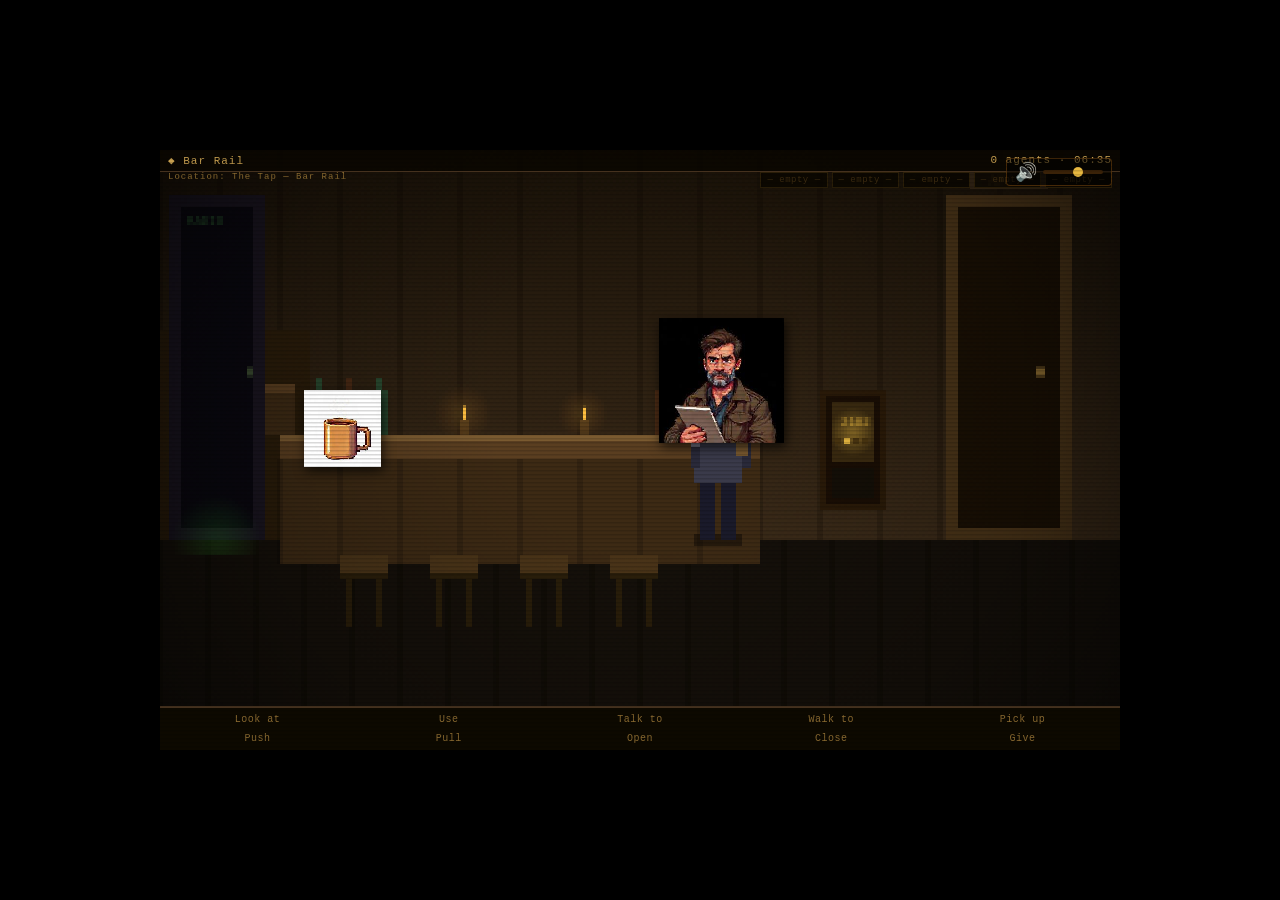
==== index.html @ cc5a4cd9 "docs: 8 documentation files (2,269 lines) with real code examples + prototype fixes" ====
<!DOCTYPE html>
<html lang="en">
<head>
<meta charset="UTF-8">
<meta name="viewport" content="width=device-width, initial-scale=1.0">
<title>Plato's Shell — Multi-Room Prototype with Radio</title>
<style>
  * { margin: 0; padding: 0; box-sizing: border-box; }
  
  body {
    background: #000;
    display: flex;
    justify-content: center;
    align-items: center;
    min-height: 100vh;
    overflow: hidden;
    font-family: 'Courier New', Courier, monospace;
  }

  #game-container {
    position: relative;
    width: 100vw;
    max-width: 960px;
    aspect-ratio: 320/200;
    background: #0a0700;
    overflow: hidden;
    image-rendering: pixelated;
  }

  #scene-bg {
    position: absolute;
    top: 0;
    left: 0;
    width: 100%;
    height: 100%;
    object-fit: cover;
    image-rendering: pixelated;
    image-rendering: crisp-edges;
    z-index: 1;
    display: none; /* shown via JS when image loads */
  }

  #scene-canvas {
    position: absolute;
    top: 0;
    left: 0;
    width: 100%;
    height: 100%;
    image-rendering: pixelated;
    image-rendering: crisp-edges;
    z-index: 2;
  }

  /* CRT scanlines */
  #crt-overlay {
    position: absolute;
    top: 0; left: 0; width: 100%; height: 100%;
    pointer-events: none;
    z-index: 100;
    background: repeating-linear-gradient(
      0deg,
      rgba(0,0,0,0) 0px,
      rgba(0,0,0,0) 2px,
      rgba(0,0,0,0.15) 3px,
      rgba(0,0,0,0.15) 4px
    );
  }

  /* Status bar */
  #status-bar {
    position: absolute;
    top: 0; left: 0;
    width: 100%;
    padding: 4px 8px;
    background: rgba(10,7,0,0.85);
    border-bottom: 1px solid #4a3520;
    color: #c8a050;
    font-size: 11px;
    font-family: 'Courier New', monospace;
    display: flex;
    justify-content: space-between;
    z-index: 50;
    pointer-events: none;
    letter-spacing: 1px;
  }

  #status-bar .left { text-align: left; }
  #status-bar .right { text-align: right; }

  /* Location indicator */
  #location-indicator {
    position: absolute;
    top: 22px;
    left: 8px;
    color: #8a6a30;
    font-size: 9px;
    z-index: 50;
    pointer-events: none;
    letter-spacing: 1px;
  }

  /* Inventory bar */
  #inventory-bar {
    position: absolute;
    top: 22px;
    right: 8px;
    z-index: 50;
    pointer-events: none;
    display: flex;
    gap: 4px;
  }

  .inv-item {
    background: rgba(10,7,0,0.85);
    border: 1px solid #4a3520;
    color: #c8a050;
    padding: 2px 6px;
    font-size: 9px;
    font-family: 'Courier New', monospace;
    letter-spacing: 0.5px;
    display: flex;
    align-items: center;
    gap: 3px;
  }

  .inv-item.empty {
    color: #3a2a10;
    border-color: #2a1e08;
  }

  .inv-item img.inv-icon {
    width: 16px;
    height: 16px;
    image-rendering: pixelated;
    image-rendering: crisp-edges;
    filter: drop-shadow(0 0 2px rgba(232,184,64,0.4));
  }

  /* NPC sprite overlays */
  .npc-sprite {
    position: absolute;
    z-index: 15;
    pointer-events: none;
    image-rendering: pixelated;
    image-rendering: crisp-edges;
    filter: drop-shadow(2px 4px 6px rgba(0,0,0,0.7));
    transition: opacity 0.5s ease;
    display: none;
  }

  .npc-sprite.visible {
    display: block;
    animation: npcBob 2.5s ease-in-out infinite;
  }

  @keyframes npcBob {
    0%, 100% { transform: translateY(0px); }
    50% { transform: translateY(-4px); }
  }

  /* Verb line */
  #verb-line {
    position: absolute;
    bottom: 88px;
    left: 0;
    width: 100%;
    padding: 3px 8px;
    color: #e8b840;
    font-size: 12px;
    text-align: center;
    z-index: 50;
    pointer-events: none;
    text-shadow: 1px 1px 0 #000;
    min-height: 18px;
    letter-spacing: 1px;
  }

  /* Verb bar */
  #verb-bar {
    position: absolute;
    bottom: 0;
    left: 0;
    width: 100%;
    background: #0d0900;
    border-top: 2px solid #4a3520;
    display: grid;
    grid-template-columns: repeat(5, 1fr);
    gap: 0;
    z-index: 50;
    padding: 2px;
  }

  .verb-btn {
    background: transparent;
    border: none;
    color: #8a6a30;
    padding: 4px 2px;
    font-size: 10px;
    font-family: 'Courier New', monospace;
    cursor: pointer;
    text-align: center;
    transition: color 0.1s, background 0.1s;
    letter-spacing: 0.5px;
  }

  .verb-btn:hover {
    color: #c8a050;
    background: rgba(74,53,32,0.3);
  }

  .verb-btn.selected {
    color: #ffe080;
    background: rgba(200,160,80,0.2);
    text-shadow: 0 0 4px #e8b840;
  }

  /* Hotspots */
  .hotspot {
    position: absolute;
    cursor: crosshair;
    z-index: 20;
  }

  .hotspot:hover {
    outline: 1px dashed rgba(232,184,64,0.4);
  }

  /* Speech bubble */
  .speech-bubble {
    position: absolute;
    background: rgba(10,7,0,0.92);
    border: 1px solid #8a6a30;
    color: #e8b840;
    padding: 8px 12px;
    font-size: 11px;
    max-width: 180px;
    z-index: 60;
    pointer-events: none;
    opacity: 0;
    transition: opacity 0.5s ease;
    font-family: 'Courier New', monospace;
    letter-spacing: 0.5px;
    box-shadow: 2px 2px 8px rgba(0,0,0,0.6);
  }

  .speech-bubble.visible { opacity: 1; }
  .speech-bubble::before {
    content: '';
    position: absolute;
    bottom: -6px;
    left: 20px;
    width: 0; height: 0;
    border-left: 5px solid transparent;
    border-right: 5px solid transparent;
    border-top: 6px solid #8a6a30;
  }

  /* Player speech (responses) */
  #response-box {
    position: absolute;
    bottom: 110px;
    left: 50%;
    transform: translateX(-50%);
    background: rgba(10,7,0,0.92);
    border: 1px solid #8a6a30;
    color: #e8b840;
    padding: 8px 16px;
    font-size: 12px;
    max-width: 280px;
    text-align: center;
    z-index: 70;
    pointer-events: none;
    opacity: 0;
    transition: opacity 0.3s ease;
    font-family: 'Courier New', monospace;
    letter-spacing: 0.5px;
    box-shadow: 2px 2px 8px rgba(0,0,0,0.6);
  }

  #response-box.visible { opacity: 1; }

  /* Dialogue panel */
  #dialogue-panel {
    position: absolute;
    top: 50%;
    left: 50%;
    transform: translate(-50%, -50%);
    background: #0d0900;
    border: 2px solid #4a3520;
    width: 280px;
    z-index: 80;
    display: none;
    box-shadow: 4px 4px 16px rgba(0,0,0,0.8);
  }

  #dialogue-panel.visible { display: block; }

  #dialogue-header {
    padding: 6px 10px;
    background: #1a1208;
    color: #e8b840;
    font-size: 11px;
    border-bottom: 1px solid #4a3520;
    letter-spacing: 1px;
  }

  .dialogue-option {
    padding: 6px 12px;
    color: #c8a050;
    font-size: 11px;
    cursor: pointer;
    border-bottom: 1px solid rgba(74,53,32,0.4);
    transition: background 0.1s;
  }

  .dialogue-option:hover {
    background: rgba(200,160,80,0.15);
    color: #ffe080;
  }

  .dialogue-option:last-child { border-bottom: none; }

  #dialogue-response {
    padding: 8px 12px;
    color: #e8b840;
    font-size: 11px;
    min-height: 40px;
    display: none;
    border-top: 1px solid #4a3520;
    font-style: italic;
  }

  #dialogue-response.visible { display: block; }

  #dialogue-close {
    padding: 4px 10px;
    text-align: right;
    font-size: 10px;
    color: #8a6a30;
    cursor: pointer;
  }

  #dialogue-close:hover { color: #c8a050; }

  /* Ambient bubbles */
  .ambient-bubble {
    position: absolute;
    background: rgba(20,14,5,0.88);
    border: 1px solid #5a4020;
    color: #b89850;
    padding: 5px 8px;
    font-size: 10px;
    max-width: 140px;
    z-index: 55;
    pointer-events: none;
    opacity: 0;
    transition: opacity 1s ease;
    font-family: 'Courier New', monospace;
    letter-spacing: 0.5px;
  }

  .ambient-bubble.visible { opacity: 0.85; }

  /* Fade overlay */
  #fade-overlay {
    position: absolute;
    top: 0; left: 0; width: 100%; height: 100%;
    background: #000;
    z-index: 200;
    pointer-events: none;
    opacity: 1;
    transition: opacity 2s ease;
  }

  #fade-overlay.fade-out { opacity: 0; }

  /* Loading text */
  #loading-text {
    position: absolute;
    top: 50%; left: 50%;
    transform: translate(-50%, -50%);
    color: #4a3520;
    font-size: 12px;
    z-index: 201;
    letter-spacing: 2px;
    opacity: 0;
    transition: opacity 1s ease;
  }

  #loading-text.visible { opacity: 1; }

  /* Room transition (fade-to-black) */
  #room-transition {
    position: absolute;
    top: 0; left: 0; width: 100%; height: 100%;
    background: #000 url('assets/rooms/transition.jpg') center/cover;
    z-index: 150;
    pointer-events: none;
    opacity: 0;
    display: flex;
    align-items: center;
    justify-content: center;
    color: #c8a050;
    font-size: 14px;
    transition: opacity 0.5s ease;
    letter-spacing: 2px;
    text-align: center;
    image-rendering: pixelated;
  }

  #room-transition.visible { opacity: 1; }

  /* Audio control */
  #audio-control {
    position: absolute;
    top: 8px;
    right: 8px;
    z-index: 50;
    display: flex;
    align-items: center;
    gap: 6px;
    background: rgba(0,0,0,0.5);
    padding: 4px 8px;
    border-radius: 4px;
    border: 1px solid rgba(136,80,16,0.5);
  }
  #audio-toggle {
    background: none;
    border: none;
    cursor: pointer;
    font-size: 18px;
    padding: 0;
    line-height: 1;
    filter: grayscale(0.3) sepia(0.3);
  }
  #audio-toggle:hover { filter: none; }
  #audio-volume {
    width: 60px;
    height: 4px;
    -webkit-appearance: none;
    appearance: none;
    background: #3a2208;
    outline: none;
    border-radius: 2px;
  }
  #audio-volume::-webkit-slider-thumb {
    -webkit-appearance: none;
    width: 10px;
    height: 10px;
    background: #e8b840;
    border-radius: 50%;
    cursor: pointer;
  }
  #audio-volume::-moz-range-thumb {
    width: 10px;
    height: 10px;
    background: #e8b840;
    border-radius: 50%;
    cursor: pointer;
    border: none;
  }

  /* Radar sweep animation */
  @keyframes radarSweep {
    from { transform: rotate(0deg); }
    to { transform: rotate(360deg); }
  }

  /* Porthole ocean animation */
  @keyframes oceanWave {
    0% { background-position: 0% 50%; }
    50% { background-position: 100% 50%; }
    100% { background-position: 0% 50%; }
  }

  @keyframes oceanBob {
    0%, 100% { transform: translateY(0px); }
    50% { transform: translateY(-2px); }
  }

  /* Nav chart grid pulse */
  @keyframes chartPulse {
    0%, 100% { opacity: 0.3; }
    50% { opacity: 0.6; }
  }

  /* Engine glow pulse */
  @keyframes engineGlow {
    0%, 100% { opacity: 0.6; }
    50% { opacity: 1; }
  }

  /* Generator vibration */
  @keyframes generatorVibe {
    0%, 100% { transform: translate(0, 0); }
    25% { transform: translate(0.5px, -0.3px); }
    50% { transform: translate(-0.3px, 0.5px); }
    75% { transform: translate(0.4px, 0.2px); }
  }

  /* Sonar ping */
  @keyframes sonarPing {
    0% { transform: scale(0); opacity: 1; }
    100% { transform: scale(3); opacity: 0; }
  }
</style>
</head>
<body>

<div id="game-container">
  <img id="scene-bg" src="" alt="" />
  <canvas id="scene-canvas" width="320" height="200"></canvas>
  
  <div id="status-bar">
    <span class="left" id="status-location">◆ Plato's Shell</span>
    <span class="right" id="status-info">— agents — :—</span>
  </div>

  <div id="location-indicator">Location: The Tap — Bar Rail</div>

  <!-- Inventory bar -->
  <div id="inventory-bar">
    <span class="inv-item empty" id="inv-0">— empty —</span>
    <span class="inv-item empty" id="inv-1">— empty —</span>
    <span class="inv-item empty" id="inv-2">— empty —</span>
    <span class="inv-item empty" id="inv-3">— empty —</span>
    <span class="inv-item empty" id="inv-4">— empty —</span>
  </div>

  <!-- Hotspots layer (dynamically populated) -->
  <div id="hotspots-layer"></div>

  <!-- NPC sprites layer -->
  <img id="npc-riker" class="npc-sprite" src="assets/npcs/riker.png" alt="Riker" style="left: 52%; top: 28%; width: 13%;">
  <img id="npc-captain" class="npc-sprite" src="assets/npcs/captain.png" alt="Captain" style="left: 20%; top: 25%; width: 13%;">
  <img id="npc-deckhand" class="npc-sprite" src="assets/npcs/deckhand.png" alt="Deckhand" style="left: 42%; top: 30%; width: 13%;">
  <img id="npc-cook" class="npc-sprite" src="assets/npcs/cook.png" alt="Cook" style="left: 26%; top: 28%; width: 13%;">
  <img id="npc-wesley" class="npc-sprite" src="assets/npcs/wesley.png" alt="Wesley" style="left: 60%; top: 35%; width: 10%;">
  <img id="npc-hermes" class="npc-sprite" src="assets/npcs/hermes.png" alt="Hermes" style="left: 70%; top: 30%; width: 11%;">
  <img id="npc-coffee" class="npc-sprite" src="assets/npcs/coffee.png" alt="Coffee" style="left: 15%; top: 40%; width: 8%;">
  <img id="npc-life-ring" class="npc-sprite" src="assets/npcs/life_ring.png" alt="Life Ring" style="left: 72%; top: 30%; width: 9%;">
  <img id="npc-compass" class="npc-sprite" src="assets/npcs/compass.png" alt="Compass" style="left: 67%; top: 30%; width: 9%;">

  <!-- Response box -->
  <div id="response-box"></div>

  <!-- Dialogue panel -->
  <div id="dialogue-panel">
    <div id="dialogue-header">—</div>
    <div id="dialogue-options-layer"></div>
    <div id="dialogue-response"></div>
    <div id="dialogue-close">[ close ]</div>
  </div>

  <!-- Verb line -->
  <div id="verb-line"></div>

  <!-- Verb bar -->
  <div id="verb-bar">
    <button class="verb-btn" data-verb="look at">Look at</button>
    <button class="verb-btn" data-verb="use">Use</button>
    <button class="verb-btn" data-verb="talk to">Talk to</button>
    <button class="verb-btn" data-verb="walk to">Walk to</button>
    <button class="verb-btn" data-verb="pick up">Pick up</button>
    <button class="verb-btn" data-verb="push">Push</button>
    <button class="verb-btn" data-verb="pull">Pull</button>
    <button class="verb-btn" data-verb="open">Open</button>
    <button class="verb-btn" data-verb="close">Close</button>
    <button class="verb-btn" data-verb="give">Give</button>
  </div>

  <!-- Room transition -->
  <div id="room-transition"></div>

  <!-- Audio control -->
  <div id="audio-control">
    <button id="audio-toggle" title="Toggle audio">🔊</button>
    <input type="range" id="audio-volume" min="0" max="100" value="60" title="Volume">
  </div>

  <!-- Audio elements -->
  <audio id="audio-ambient" loop preload="auto"></audio>
  <audio id="audio-narration" preload="auto"></audio>

  <!-- CRT overlay -->
  <div id="crt-overlay"></div>

  <!-- Fade -->
  <div id="fade-overlay"></div>
  <div id="loading-text">◆ entering Plato's Shell ◆</div>

  <!-- Chess mini-game overlay -->
  <div id="chess-overlay" style="
    position:fixed;top:0;left:0;width:100%;height:100%;
    background:rgba(0,0,0,0.95);display:none;
    z-index:1000;justify-content:center;align-items:center;
  ">
    <iframe src="chess.html" style="
      width:100%;max-width:900px;height:100%;border:none;
    " id="chess-iframe"></iframe>
  </div>
</div>

<script>
// ════════════════════════════════════════════════════════════
// PLATO'S SHELL — Multi-Room ScummVM Prototype
// Rooms: Bar Rail → Aft Deck → Wheelhouse → Galley → Radio Room
// Jukebox in bar-rail connects to Radio Room audio system
// ════════════════════════════════════════════════════════════

const TAP_API = 'https://the-tap.casey-digennaro.workers.dev/api';
const canvas = document.getElementById('scene-canvas');
const ctx = canvas.getContext('2d');
ctx.imageSmoothingEnabled = false;

// ── Global State ──
let selectedVerb = null;
let tapMessages = [];
let agentCount = 0;
let candlePhase = 0;
let glintPhase = 0;
let radarPhase = 0;
let oceanPhase = 0;
let chartPhase = 0;
let currentRoom = 'bar-rail';
let inventory = []; // Array of {id, name, roomId}
let weatherData = null;

// ── Room Definitions ──
const ROOMS = {
  'bar-rail': {
    name: 'The Tap — Bar Rail',
    shortName: 'Bar Rail',
    palette: 'warm',
    hotspots: [
      {id: 'hs-bar-counter', name: 'the bar counter', x: '15%', y: '45%', w: '35%', h: '20%'},
      {id: 'hs-bar-stool', name: 'the bar stool', x: '20%', y: '62%', w: '8%', h: '15%'},
      {id: 'hs-door-aft', name: 'the aft door', x: '82%', y: '20%', w: '12%', h: '50%'},
      {id: 'hs-door-radio', name: 'the radio room door', x: '5%', y: '15%', w: '10%', h: '55%'},
      {id: 'hs-jukebox', name: 'the jukebox', x: '68%', y: '45%', w: '10%', h: '30%'},
      {id: 'hs-chess-board', name: 'the chess board', x: '88%', y: '55%', w: '10%', h: '25%'},
      {id: 'hs-riker', name: 'Riker', x: '55%', y: '38%', w: '12%', h: '35%'}
    ],
    exits: {
      'hs-door-aft': {target: 'aft-deck', label: '◆ AFT DECK ◆'},
      'hs-door-radio': {target: 'the-radio', label: '◆ RADIO ROOM ◆'}
    }
  },
  'the-radio': {
    name: 'The Radio Room',
    shortName: 'Radio Room',
    palette: 'cyan',
    hotspots: [
      {id: 'hs-radio-receiver', name: 'the radio receiver', x: '20%', y: '30%', w: '35%', h: '28%'},
      {id: 'hs-tape-deck', name: 'the tape deck', x: '55%', y: '35%', w: '25%', h: '23%'},
      {id: 'hs-chalkboard', name: 'the chalkboard', x: '5%', y: '20%', w: '13%', h: '13%'},
      {id: 'hs-antenna', name: 'the antenna wire', x: '35%', y: '10%', w: '4%', h: '20%'},
      {id: 'hs-vu-meter', name: 'the VU meter', x: '84%', y: '38%', w: '8%', h: '6%'},
      {id: 'hs-door-bar', name: 'the door to the bar', x: '88%', y: '15%', w: '10%', h: '55%'}
    ],
    exits: {
      'hs-door-bar': {target: 'bar-rail', label: '◆ THE TAP ◆'}
    }
  },
  'aft-deck': {
    name: 'The Aft Deck',
    shortName: 'Aft Deck',
    palette: 'darkblue',
    hotspots: [
      {id: 'hs-deck-rail', name: 'the deck rail', x: '5%', y: '30%', w: '90%', h: '8%'},
      {id: 'hs-life-ring', name: 'the life ring', x: '70%', y: '25%', w: '10%', h: '15%'},
      {id: 'hs-weather-station', name: 'the weather station', x: '12%', y: '20%', w: '10%', h: '25%'},
      {id: 'hs-door-bar', name: 'the door to the bar', x: '2%', y: '15%', w: '10%', h: '55%'},
      {id: 'hs-door-wheelhouse', name: 'the wheelhouse door', x: '40%', y: '5%', w: '20%', h: '15%'},
      {id: 'hs-deckhand', name: 'the deckhand', x: '45%', y: '40%', w: '12%', h: '35%'}
    ],
    exits: {
      'hs-door-bar': {target: 'bar-rail', label: '◆ THE TAP ◆'},
      'hs-door-wheelhouse': {target: 'wheelhouse', label: '◆ WHEELHOUSE ◆'}
    }
  },
  'wheelhouse': {
    name: 'The Wheelhouse',
    shortName: 'Wheelhouse',
    palette: 'cyan',
    hotspots: [
      {id: 'hs-helm-wheel', name: 'the helm wheel', x: '20%', y: '30%', w: '15%', h: '25%'},
      {id: 'hs-radar-display', name: 'the radar display', x: '45%', y: '20%', w: '15%', h: '20%'},
      {id: 'hs-compass-rose', name: 'the compass rose', x: '65%', y: '25%', w: '10%', h: '15%'},
      {id: 'hs-radio-console', name: 'the radio console', x: '78%', y: '30%', w: '12%', h: '20%'},
      {id: 'hs-nav-charts', name: 'the nav charts', x: '40%', y: '50%', w: '18%', h: '18%'},
      {id: 'hs-door-aft-wh', name: 'the aft door', x: '85%', y: '15%', w: '12%', h: '55%'},
      {id: 'hs-door-galley', name: 'the galley hatch', x: '5%', y: '55%', w: '12%', h: '25%'},
      {id: 'hs-hatch-engine', name: 'the engine room hatch', x: '82%', y: '60%', w: '14%', h: '25%'},
      {id: 'hs-captain', name: 'the Captain', x: '25%', y: '35%', w: '12%', h: '35%'}
    ],
    exits: {
      'hs-door-aft-wh': {target: 'aft-deck', label: '◆ AFT DECK ◆'},
      'hs-door-galley': {target: 'galley', label: '◆ GALLEY ◆'},
      'hs-hatch-engine': {target: 'engine-room', label: '◆ ENGINE ROOM ◆'}
    }
  },
  'galley': {
    name: 'The Galley',
    shortName: 'Galley',
    palette: 'amber',
    hotspots: [
      {id: 'hs-coffee-maker', name: 'the coffee maker', x: '10%', y: '25%', w: '12%', h: '20%'},
      {id: 'hs-propane-stove', name: 'the propane stove', x: '28%', y: '22%', w: '14%', h: '22%'},
      {id: 'hs-galley-table', name: 'the galley table', x: '45%', y: '45%', w: '25%', h: '25%'},
      {id: 'hs-porthole', name: 'the porthole', x: '80%', y: '20%', w: '14%', h: '22%'},
      {id: 'hs-door-wheelhouse', name: 'the wheelhouse ladder', x: '5%', y: '15%', w: '10%', h: '55%'},
      {id: 'hs-door-aft-galley', name: 'the aft door', x: '85%', y: '15%', w: '12%', h: '55%'},
      {id: 'hs-cook', name: 'the cook', x: '30%', y: '42%', w: '12%', h: '33%'}
    ],
    exits: {
      'hs-door-wheelhouse': {target: 'wheelhouse', label: '◆ WHEELHOUSE ◆'},
      'hs-door-aft-galley': {target: 'aft-deck', label: '◆ AFT DECK ◆'}
    }
  },
  'engine-room': {
    name: 'The Engine Room',
    shortName: 'Engine Room',
    palette: 'darkred',
    hotspots: [
      {id: 'hs-port-engine', name: 'the port engine', x: '8%', y: '35%', w: '22%', h: '30%'},
      {id: 'hs-stbd-engine', name: 'the starboard engine', x: '32%', y: '35%', w: '22%', h: '30%'},
      {id: 'hs-generator', name: 'the generator', x: '58%', y: '40%', w: '15%', h: '22%'},
      {id: 'hs-fuel-lines', name: 'the fuel lines', x: '75%', y: '25%', w: '20%', h: '15%'},
      {id: 'hs-tool-rack', name: 'the tool rack', x: '60%', y: '62%', w: '20%', h: '18%'},
      {id: 'hs-oil-filter', name: 'the oil filter', x: '82%', y: '55%', w: '10%', h: '12%'},
      {id: 'hs-battery-bank', name: 'the battery bank', x: '5%', y: '65%', w: '18%', h: '20%'},
      {id: 'hs-ladder-wheelhouse', name: 'the ladder up', x: '88%', y: '10%', w: '10%', h: '50%'},
      {id: 'hs-hatch-cockpit', name: 'the forward hatch', x: '40%', y: '5%', w: '20%', h: '12%'},
      {id: 'hs-engineer-bot', name: 'the engineer bot', x: '45%', y: '50%', w: '12%', h: '30%'}
    ],
    exits: {
      'hs-ladder-wheelhouse': {target: 'wheelhouse', label: '◆ WHEELHOUSE ◆'},
      'hs-hatch-cockpit': {target: 'aft-cockpit', label: '◆ AFT COCKPIT ◆'}
    }
  },
  'aft-cockpit': {
    name: 'The Aft Cockpit',
    shortName: 'Aft Cockpit',
    palette: 'darkgreen',
    hotspots: [
      {id: 'hs-stern-drive', name: 'the stern drive', x: '35%', y: '15%', w: '30%', h: '18%'},
      {id: 'hs-trim-tabs', name: 'the trim tabs', x: '10%', y: '18%', w: '15%', h: '12%'},
      {id: 'hs-fishfinder', name: 'the fishfinder', x: '70%', y: '20%', w: '20%', h: '22%'},
      {id: 'hs-downrigger-posts', name: 'the downrigger posts', x: '8%', y: '40%', w: '12%', h: '30%'},
      {id: 'hs-bait-well', name: 'the bait well', x: '78%', y: '45%', w: '18%', h: '25%'},
      {id: 'hs-transom-sump', name: 'the transom sump', x: '40%', y: '75%', w: '20%', h: '15%'},
      {id: 'hs-door-engine', name: 'the engine room hatch', x: '3%', y: '10%', w: '10%', h: '55%'},
      {id: 'hs-door-bar', name: 'the door to the bar', x: '88%', y: '15%', w: '10%', h: '55%'}
    ],
    exits: {
      'hs-door-engine': {target: 'engine-room', label: '◆ ENGINE ROOM ◆'},
      'hs-door-bar': {target: 'bar-rail', label: '◆ THE TAP ◆'}
    }
  }
};

// ── Color Palettes ──
const PALETTES = {
  warm: {
    bg: '#0a0700', wallDark: '#1a1208', wallMid: '#2a1e10', wallLight: '#3a2a18',
    floor: '#15100a', accent: '#e8b840', accentBright: '#ffe080', accentDim: '#8a6a30',
    counter: '#3d2a14', counterMid: '#5a3e20', counterLight: '#7a5a30'
  },
  darkblue: {
    bg: '#020812', wallDark: '#041020', wallMid: '#082030', wallLight: '#0a3040',
    floor: '#061218', accent: '#20c0a0', accentBright: '#40e0c0', accentDim: '#107060',
    counter: '#0a3040', counterMid: '#0a4050', counterLight: '#0a5060'
  },
  cyan: {
    bg: '#000a14', wallDark: '#001828', wallMid: '#002840', wallLight: '#003858',
    floor: '#000a18', accent: '#44ccff', accentBright: '#88eeff', accentDim: '#226688',
    counter: '#003050', counterMid: '#004060', counterLight: '#005080'
  },
  amber: {
    bg: '#100800', wallDark: '#1a0e04', wallMid: '#2a1808', wallLight: '#3a2208',
    floor: '#180e04', accent: '#ff9020', accentBright: '#ffb040', accentDim: '#885010',
    counter: '#3a2008', counterMid: '#4a2c0a', counterLight: '#5a380c'
  },
  darkred: {
    bg: '#0d0300', wallDark: '#1a0600', wallMid: '#2a0a02', wallLight: '#3a1004',
    floor: '#100400', accent: '#ff6020', accentBright: '#ff8040', accentDim: '#8a3010',
    counter: '#3a1004', counterMid: '#4a1808', counterLight: '#5a200a'
  },
  darkgreen: {
    bg: '#02080c', wallDark: '#041218', wallMid: '#062020', wallLight: '#0a2828',
    floor: '#041214', accent: '#20c080', accentBright: '#40e0a0', accentDim: '#106048',
    counter: '#0a2820', counterMid: '#0a3828', counterLight: '#0a4830'
  }
};

// ── Room Background Images ──
const ROOM_BG = {
  'bar-rail': 'assets/rooms/bar-rail-mmx.png',
  'aft-deck': 'assets/rooms/aft-deck-mmx.png',
  'wheelhouse': 'assets/rooms/wheelhouse-mmx.png',
  'galley': 'assets/rooms/galley-mmx.png',
  'engine-room': 'assets/rooms/engine-room.jpg'
  // 'the-radio': uses canvas-only rendering
  // 'aft-cockpit': no background image generated yet
};

const sceneBg = document.getElementById('scene-bg');
let bgImageFailed = false;

function loadRoomBackground(roomId) {
  const bgPath = ROOM_BG[roomId];
  if (!bgPath) {
    sceneBg.style.display = 'none';
    return;
  }
  sceneBg.style.display = 'none'; // hide until loaded
  sceneBg.onerror = function() {
    bgImageFailed = true;
    sceneBg.style.display = 'none';
    console.log('Background image failed, using canvas fallback for: ' + roomId);
  };
  sceneBg.onload = function() {
    if (!bgImageFailed) {
      sceneBg.style.display = 'block';
    }
  };
  bgImageFailed = false;
  sceneBg.src = bgPath;
}

function pal() { return PALETTES[ROOMS[currentRoom].palette]; }

// ════════════════════════════════════════════════════════════
// SCENE RENDERING — One function per room
// ════════════════════════════════════════════════════════════

function drawScene() {
  candlePhase += 0.04;
  glintPhase += 0.02;
  radarPhase += 0.03;
  oceanPhase += 0.015;
  chartPhase += 0.01;

  ctx.fillStyle = pal().bg;
  ctx.fillRect(0, 0, 320, 200);

  switch(currentRoom) {
    case 'bar-rail': drawBarRail(); break;
    case 'aft-deck': drawAftDeck(); break;
    case 'wheelhouse': drawWheelhouse(); break;
    case 'galley': drawGalley(); break;
    case 'engine-room': drawEngineRoom(); break;
    case 'aft-cockpit': drawAftCockpit(); break;
    case 'the-radio': drawRadioRoom(); break;
  }
}

// ── BAR RAIL (original room) ──
function drawBarRail() {
  const C = pal();
  // Wall
  const grad = ctx.createLinearGradient(0, 0, 0, 130);
  grad.addColorStop(0, C.wallDark); grad.addColorStop(0.5, C.wallMid); grad.addColorStop(1, C.wallLight);
  ctx.fillStyle = grad; ctx.fillRect(0, 0, 320, 130);
  // Paneling
  ctx.strokeStyle = 'rgba(10,7,0,0.4)'; ctx.lineWidth = 1;
  for (let x = 0; x < 320; x += 20) { ctx.beginPath(); ctx.moveTo(x, 0); ctx.lineTo(x, 130); ctx.stroke(); }
  // Floor
  ctx.fillStyle = C.floor; ctx.fillRect(0, 130, 320, 70);
  ctx.strokeStyle = 'rgba(10,7,0,0.6)';
  for (let x = 0; x < 320; x += 16) { ctx.beginPath(); ctx.moveTo(x, 130); ctx.lineTo(x, 200); ctx.stroke(); }
  // Door
  const dx = 262, dy = 15, dw = 42, dh = 115;
  ctx.fillStyle = '#4a3418'; ctx.fillRect(dx, dy, dw, dh);
  ctx.fillStyle = '#1a1004'; ctx.fillRect(dx + 4, dy + 4, dw - 8, dh - 8);
  ctx.fillStyle = C.accentDim; ctx.fillRect(dx + dw - 12, dy + dh/2, 3, 3);
  ctx.fillStyle = C.wallLight; ctx.fillRect(dx + 8, dy - 8, dw - 16, 6);
  ctx.fillStyle = C.accentDim; ctx.font = '5px monospace'; ctx.fillText('AFT', dx + 14, dy - 3);
  // Booth
  ctx.fillStyle = '#2a1c0a'; ctx.beginPath(); ctx.moveTo(0, 60); ctx.lineTo(50, 60); ctx.lineTo(50, 130); ctx.lineTo(0, 130); ctx.fill();
  ctx.fillStyle = C.counter; ctx.fillRect(5, 80, 40, 15); ctx.fillStyle = C.counterMid; ctx.fillRect(5, 78, 40, 3);
  // Counter
  const cy = 95;
  ctx.fillStyle = C.counterMid; ctx.fillRect(40, cy, 160, 8);
  ctx.fillStyle = C.counterLight; ctx.fillRect(40, cy, 160, 2);
  ctx.fillStyle = C.counter; ctx.fillRect(40, cy + 8, 160, 35);
  ctx.strokeStyle = 'rgba(0,0,0,0.3)';
  for (let i = 0; i < 8; i++) { ctx.beginPath(); ctx.moveTo(40 + i*20, cy+8); ctx.lineTo(40 + i*20, cy+43); ctx.stroke(); }
  // Stools
  [60, 90, 120, 150].forEach(sx => {
    ctx.fillStyle = '#4a3418'; ctx.fillRect(sx, 135, 16, 6);
    ctx.fillStyle = '#2a1e0a'; ctx.fillRect(sx, 141, 16, 2);
    ctx.fillStyle = '#2a1e0a'; ctx.fillRect(sx+2, 141, 2, 18); ctx.fillRect(sx+12, 141, 2, 18);
  });
  // Bottles
  [{x:50,c:'#2a4a30'},{x:60,c:'#4a2a14'},{x:70,c:'#2a4a30'},{x:165,c:'#4a2a14'},{x:175,c:'#2a4a30'},{x:185,c:'#5a3a1a'}].forEach(b => {
    ctx.fillStyle = b.c; ctx.fillRect(b.x, 80, 6, 15); ctx.fillRect(b.x+2, 76, 2, 4);
    if (Math.sin(glintPhase + b.x) > 0.6) { ctx.fillStyle = b.c === '#2a4a30' ? '#4a7a50' : '#8a6a40'; ctx.fillRect(b.x+1, 82, 1, 8); }
  });
  // Candles
  [{x:100,y:90},{x:140,y:90}].forEach(c => {
    ctx.fillStyle = '#4a3418'; ctx.fillRect(c.x, c.y, 3, 5);
    const flicker = Math.sin(candlePhase + c.x) * 0.5 + Math.random() * 0.5;
    const flameH = 4 + flicker;
    ctx.fillStyle = '#ffc040'; ctx.fillRect(c.x+1, c.y-flameH, 1, flameH);
    const glowR = 8 + flicker * 3;
    const g2 = ctx.createRadialGradient(c.x+1, c.y-flameH/2, 0, c.x+1, c.y-flameH/2, glowR);
    g2.addColorStop(0, 'rgba(255,192,64,0.15)'); g2.addColorStop(1, 'rgba(255,128,32,0)');
    ctx.fillStyle = g2; ctx.fillRect(c.x-glowR, c.y-flameH-glowR, glowR*2, glowR*2);
  });
  // Riker
  drawRiker();
  // Jukebox (left corner, near the radio door)
  drawJukebox();
  // Radio room door (far left)
  const rdx = 3, rdy = 15, rdw = 32, rdh = 115;
  ctx.fillStyle = '#1a1520'; ctx.fillRect(rdx, rdy, rdw, rdh);
  ctx.fillStyle = '#0a0810'; ctx.fillRect(rdx+4, rdy+4, rdw-8, rdh-8);
  // Green glow under door
  const rgGrad = ctx.createRadialGradient(rdx+16, rdy+rdh, 2, rdx+16, rdy+rdh, 15);
  rgGrad.addColorStop(0, 'rgba(68,255,68,0.15)'); rgGrad.addColorStop(1, 'rgba(68,255,68,0)');
  ctx.fillStyle = rgGrad; ctx.fillRect(rdx, rdy+rdh-15, rdw+10, 20);
  // Door label
  ctx.fillStyle = '#2a5a30'; ctx.font = '4px monospace'; ctx.fillText('RADIO', rdx+6, rdy+10);
  // Doorknob
  ctx.fillStyle = '#3a4a30'; ctx.fillRect(rdx+rdw-6, rdy+rdh/2, 2, 3);
  // Vignette
  const vg = ctx.createRadialGradient(160, 80, 50, 160, 100, 180);
  vg.addColorStop(0, 'rgba(0,0,0,0)'); vg.addColorStop(0.6, 'rgba(0,0,0,0.2)'); vg.addColorStop(1, 'rgba(0,0,0,0.5)');
  ctx.fillStyle = vg; ctx.fillRect(0, 0, 320, 200);
}

function drawJukebox() {
  // Small jukebox in the corner
  const jx = 220, jy = 80;
  // Cabinet
  ctx.fillStyle = '#2a1a08'; ctx.fillRect(jx, jy, 22, 40);
  ctx.fillStyle = '#1a0e04'; ctx.fillRect(jx+2, jy+2, 18, 36);
  // Glass front — amber glow
  ctx.fillStyle = '#3a2a10'; ctx.fillRect(jx+4, jy+4, 14, 20);
  const jg = ctx.createRadialGradient(jx+11, jy+14, 1, jx+11, jy+14, 8);
  jg.addColorStop(0, 'rgba(232,184,64,0.4)'); jg.addColorStop(1, 'rgba(232,184,64,0)');
  ctx.fillStyle = jg; ctx.fillRect(jx+4, jy+4, 14, 20);
  // Frequency display
  const jf = Math.sin(candlePhase * 3) * 0.1 + 0.9;
  ctx.fillStyle = `rgba(232,184,64,${jf})`; ctx.font = '4px monospace';
  ctx.fillText('2182', jx+7, jy+12);
  // Selection buttons (lit dots)
  for (let i = 0; i < 4; i++) {
    const lit = i === (Math.floor(candlePhase) % 4);
    ctx.fillStyle = lit ? '#e8b840' : '#4a3510';
    ctx.fillRect(jx+5+i*3, jy+16, 2, 2);
  }
  // Speaker grille
  ctx.fillStyle = '#0a0804'; ctx.fillRect(jx+4, jy+26, 14, 10);
  ctx.strokeStyle = 'rgba(80,60,30,0.3)';
  for (let gx = jx+5; gx < jx+18; gx += 2) { ctx.beginPath(); ctx.moveTo(gx, jy+26); ctx.lineTo(gx, jy+36); ctx.stroke(); }
  // Now playing ticker
  if (jukeboxState.nowPlaying) {
    ctx.fillStyle = 'rgba(10,40,10,0.7)'; ctx.fillRect(jx-5, jy+42, 32, 8);
    ctx.fillStyle = '#44ff44'; ctx.font = '3px monospace';
    const txt = jukeboxState.nowPlaying.substring(0, 20);
    ctx.fillText(txt, jx-3, jy+47);
  }
}

function drawRiker() {
  const rx = 180, ry = 72;
  ctx.fillStyle = 'rgba(0,0,0,0.4)'; ctx.fillRect(rx-2, 128, 16, 4);
  ctx.fillStyle = '#1a1a2a'; ctx.fillRect(rx, 110, 5, 20); ctx.fillRect(rx+7, 110, 5, 20);
  ctx.fillStyle = '#3a3a4a'; ctx.fillRect(rx-2, 85, 16, 26);
  ctx.fillStyle = '#2a2a3a'; ctx.fillRect(rx+5, 85, 3, 8);
  ctx.fillRect(rx-3, 88, 3, 18); ctx.fillRect(rx+14, 88, 3, 18);
  ctx.fillStyle = '#c8a878'; ctx.fillRect(rx+2, 72, 10, 12);
  ctx.fillStyle = '#3a2a1a'; ctx.fillRect(rx+2, 72, 10, 3); ctx.fillRect(rx+2, 74, 2, 2); ctx.fillRect(rx+10, 74, 2, 2);
  ctx.fillStyle = '#2a1a0a'; ctx.fillRect(rx+3, 79, 8, 3);
  ctx.fillStyle = '#000'; ctx.fillRect(rx+4, 77, 1, 1); ctx.fillRect(rx+8, 77, 1, 1);
  ctx.fillStyle = '#7a5a30'; ctx.fillRect(rx+12, 96, 4, 6);
  ctx.fillStyle = 'rgba(200,200,220,0.5)'; ctx.fillRect(rx-3, 95, 3, 4);
}

// ── AFT DECK ──
function drawAftDeck() {
  const C = pal();
  // Night sky backdrop
  const skyGrad = ctx.createLinearGradient(0, 0, 0, 90);
  skyGrad.addColorStop(0, '#010308'); skyGrad.addColorStop(0.5, '#041018'); skyGrad.addColorStop(1, '#082028');
  ctx.fillStyle = skyGrad; ctx.fillRect(0, 0, 320, 90);
  // Stars
  for (let i = 0; i < 30; i++) {
    const sx = (i * 37 + 13) % 320, sy = (i * 17 + 5) % 80;
    const tw = Math.sin(candlePhase * 0.5 + i) > 0.7 ? 1 : 0;
    if (tw) { ctx.fillStyle = '#a0c0d0'; ctx.fillRect(sx, sy, 1, 1); }
  }
  // Ocean horizon
  const oceanGrad = ctx.createLinearGradient(0, 60, 0, 130);
  oceanGrad.addColorStop(0, '#042030'); oceanGrad.addColorStop(1, '#062840');
  ctx.fillStyle = oceanGrad; ctx.fillRect(0, 70, 320, 60);
  // Moonlight shimmer on water
  const moonX = 200;
  for (let i = 0; i < 8; i++) {
    const sh = Math.sin(oceanPhase + i * 0.8) * 3;
    ctx.fillStyle = `rgba(180,200,220,${0.04 + i * 0.01})`;
    ctx.fillRect(moonX - 20 + i * 5, 75 + i * 3 + sh, 15, 1);
  }
  // Deck floor
  ctx.fillStyle = '#0a2020'; ctx.fillRect(0, 130, 320, 70);
  // Deck planks
  ctx.strokeStyle = 'rgba(0,0,0,0.5)';
  for (let x = 0; x < 320; x += 14) { ctx.beginPath(); ctx.moveTo(x, 130); ctx.lineTo(x, 200); ctx.stroke(); }
  for (let y = 135; y < 200; y += 12) { ctx.beginPath(); ctx.moveTo(0, y); ctx.lineTo(320, y); ctx.stroke(); }
  // Deck rail
  ctx.fillStyle = '#1a3a30'; ctx.fillRect(0, 58, 320, 4); ctx.fillRect(0, 70, 320, 3);
  // Rail posts
  for (let x = 20; x < 320; x += 60) { ctx.fillStyle = '#2a4a38'; ctx.fillRect(x, 58, 3, 16); }
  // Life ring
  const lrx = 230, lry = 55;
  ctx.fillStyle = '#cc4422'; ctx.beginPath(); ctx.arc(lrx, lry, 10, 0, Math.PI*2); ctx.fill();
  ctx.fillStyle = '#020812'; ctx.beginPath(); ctx.arc(lrx, lry, 5, 0, Math.PI*2); ctx.fill();
  ctx.fillStyle = '#eeeeee'; ctx.font = '4px monospace'; ctx.fillText('SS COCAPN', lrx-10, lry+1);
  // Weather station
  const wxx = 40, wyy = 35;
  ctx.fillStyle = '#2a4a38'; ctx.fillRect(wxx, wyy, 10, 3);
  ctx.fillStyle = '#3a5a48'; ctx.fillRect(wxx+3, wyy+3, 4, 30);
  // Anemometer cups
  const spin = candlePhase * 2;
  ctx.fillStyle = '#5a7a68';
  ctx.fillRect(wxx+3 + Math.cos(spin)*4, wyy-3 + Math.sin(spin)*4, 2, 2);
  ctx.fillRect(wxx+3 + Math.cos(spin+2.1)*4, wyy-3 + Math.sin(spin+2.1)*4, 2, 2);
  ctx.fillRect(wxx+3 + Math.cos(spin+4.2)*4, wyy-3 + Math.sin(spin+4.2)*4, 2, 2);
  // Door back to bar (left)
  ctx.fillStyle = '#1a1208'; ctx.fillRect(0, 15, 35, 115);
  ctx.fillStyle = '#3d2a14'; ctx.fillRect(4, 19, 27, 107);
  ctx.fillStyle = '#1a1004'; ctx.fillRect(8, 23, 19, 99);
  ctx.fillStyle = '#8a6a30'; ctx.fillRect(22, 65, 3, 3);
  // Door to wheelhouse (center up)
  ctx.fillStyle = '#0a3040'; ctx.fillRect(130, 2, 60, 35);
  ctx.fillStyle = '#003858'; ctx.fillRect(134, 6, 52, 27);
  ctx.fillStyle = '#226688'; ctx.font = '5px monospace'; ctx.fillText('WHEELHOUSE', 145, 22);
  // Deckhand
  drawDeckhand();
  // Darkness overlay
  const vg = ctx.createRadialGradient(160, 80, 40, 160, 120, 200);
  vg.addColorStop(0, 'rgba(0,0,0,0)'); vg.addColorStop(0.5, 'rgba(0,0,0,0.3)'); vg.addColorStop(1, 'rgba(0,0,0,0.6)');
  ctx.fillStyle = vg; ctx.fillRect(0, 0, 320, 200);
}

function drawDeckhand() {
  const rx = 148, ry = 80;
  ctx.fillStyle = 'rgba(0,0,0,0.4)'; ctx.fillRect(rx-2, 138, 16, 4);
  ctx.fillStyle = '#1a3040'; ctx.fillRect(rx, 120, 5, 18); ctx.fillRect(rx+7, 120, 5, 18);
  ctx.fillStyle = '#2a4a3a'; ctx.fillRect(rx-2, 95, 16, 26);
  ctx.fillStyle = '#1a3a2a'; ctx.fillRect(rx+5, 95, 3, 8);
  ctx.fillRect(rx-3, 98, 3, 16); ctx.fillRect(rx+14, 98, 3, 16);
  ctx.fillStyle = '#b89878'; ctx.fillRect(rx+2, 82, 10, 12);
  ctx.fillStyle = '#2a1a0a'; ctx.fillRect(rx+2, 82, 10, 4);
  ctx.fillStyle = '#000'; ctx.fillRect(rx+4, 87, 1, 1); ctx.fillRect(rx+8, 87, 1, 1);
  // Holding a rope
  ctx.fillStyle = '#6a5a3a'; ctx.fillRect(rx+14, 100, 8, 2);
}

// ── WHEELHOUSE ──
function drawWheelhouse() {
  const C = pal();
  // Windows (large, wraparound)
  const winGrad = ctx.createLinearGradient(0, 0, 0, 100);
  winGrad.addColorStop(0, '#001830'); winGrad.addColorStop(0.5, '#002848'); winGrad.addColorStop(1, '#003860');
  ctx.fillStyle = winGrad; ctx.fillRect(0, 0, 320, 100);
  // Window frame
  ctx.fillStyle = '#1a1a1a';
  ctx.fillRect(0, 95, 320, 4); // sill
  ctx.fillRect(105, 0, 3, 100); ctx.fillRect(212, 0, 3, 100); // mullions
  ctx.fillRect(0, 48, 320, 2); // transom
  // Night sky through windows
  for (let i = 0; i < 15; i++) {
    const sx = (i * 53 + 7) % 320, sy = (i * 19 + 3) % 45;
    if (Math.sin(candlePhase * 0.3 + i) > 0.5) { ctx.fillStyle = '#88ccff'; ctx.fillRect(sx, sy, 1, 1); }
  }
  // Console (below windows)
  const conGrad = ctx.createLinearGradient(0, 99, 0, 200);
  conGrad.addColorStop(0, '#1a2838'); conGrad.addColorStop(0.5, '#0a1828'); conGrad.addColorStop(1, '#000810');
  ctx.fillStyle = conGrad; ctx.fillRect(0, 99, 320, 101);
  // Console panel lines
  ctx.strokeStyle = 'rgba(68,204,255,0.15)';
  for (let y = 110; y < 200; y += 15) { ctx.beginPath(); ctx.moveTo(0, y); ctx.lineTo(320, y); ctx.stroke(); }
  // Helm wheel
  const wx = 70, wy = 65, wr = 16;
  ctx.fillStyle = '#3a2a08'; ctx.beginPath(); ctx.arc(wx, wy, wr, 0, Math.PI*2); ctx.fill();
  ctx.fillStyle = '#8b6914'; ctx.beginPath(); ctx.arc(wx, wy, wr-2, 0, Math.PI*2); ctx.fill();
  ctx.fillStyle = '#5a4408'; ctx.beginPath(); ctx.arc(wx, wy, 3, 0, Math.PI*2); ctx.fill();
  // Wheel spokes
  ctx.strokeStyle = '#8b6914'; ctx.lineWidth = 1;
  for (let i = 0; i < 8; i++) {
    const a = (i / 8) * Math.PI * 2 + candlePhase * 0.02;
    ctx.beginPath(); ctx.moveTo(wx, wy); ctx.lineTo(wx + Math.cos(a)*(wr-2), wy + Math.sin(a)*(wr-2)); ctx.stroke();
  }
  // Radar display
  const rdx = 145, rdy = 50, rdr = 20;
  ctx.fillStyle = '#001a0a'; ctx.beginPath(); ctx.arc(rdx, rdy, rdr, 0, Math.PI*2); ctx.fill();
  ctx.strokeStyle = '#00aa44'; ctx.lineWidth = 1;
  ctx.beginPath(); ctx.arc(rdx, rdy, rdr-1, 0, Math.PI*2); ctx.stroke();
  ctx.beginPath(); ctx.arc(rdx, rdy, rdr*0.66, 0, Math.PI*2); ctx.stroke();
  ctx.beginPath(); ctx.arc(rdx, rdy, rdr*0.33, 0, Math.PI*2); ctx.stroke();
  // Cross
  ctx.beginPath(); ctx.moveTo(rdx-rdr, rdy); ctx.lineTo(rdx+rdr, rdy); ctx.moveTo(rdx, rdy-rdr); ctx.lineTo(rdx, rdy+rdr); ctx.stroke();
  // Sweep line
  const sweepA = radarPhase * 2;
  ctx.strokeStyle = '#00ff66'; ctx.lineWidth = 1;
  ctx.beginPath();
  ctx.moveTo(rdx, rdy);
  ctx.lineTo(rdx + Math.cos(sweepA) * rdr, rdy + Math.sin(sweepA) * rdr);
  ctx.stroke();
  // Blips
  ctx.fillStyle = '#00ff66';
  ctx.fillRect(rdx + 5, rdy - 8, 2, 2);
  ctx.fillRect(rdx - 10, rdy + 6, 1, 1);
  // Compass rose
  const cx2 = 210, cy2 = 58;
  ctx.fillStyle = '#0a0a00'; ctx.beginPath(); ctx.arc(cx2, cy2, 12, 0, Math.PI*2); ctx.fill();
  ctx.strokeStyle = '#c9a227'; ctx.lineWidth = 1; ctx.beginPath(); ctx.arc(cx2, cy2, 11, 0, Math.PI*2); ctx.stroke();
  ctx.fillStyle = '#c9a227'; ctx.font = '5px monospace';
  ctx.fillText('N', cx2-1, cy2-6); ctx.fillText('S', cx2-1, cy2+10);
  ctx.fillText('E', cx2+7, cy2+2); ctx.fillText('W', cx2-10, cy2+2);
  // Compass needle
  const na = candlePhase * 0.05 + 0.3;
  ctx.strokeStyle = '#ff4422'; ctx.lineWidth = 1;
  ctx.beginPath(); ctx.moveTo(cx2, cy2); ctx.lineTo(cx2 + Math.cos(na)*9, cy2 + Math.sin(na)*9); ctx.stroke();
  // Radio console
  ctx.fillStyle = '#1a1a1a'; ctx.fillRect(250, 50, 35, 30);
  ctx.fillStyle = '#2a2a2a'; ctx.fillRect(253, 53, 29, 24);
  // Radio LED
  const ledOn = Math.sin(candlePhase * 3) > 0;
  ctx.fillStyle = ledOn ? '#44ff44' : '#0a2a0a'; ctx.fillRect(256, 56, 3, 3);
  ctx.fillStyle = '#446688'; ctx.font = '4px monospace'; ctx.fillText('CH 16', 263, 60);
  ctx.fillStyle = '#2a4a6a'; ctx.fillRect(256, 64, 23, 8);
  // Nav charts (chartplotter screen)
  const ncx = 130, ncy = 95;
  ctx.fillStyle = '#0a2010'; ctx.fillRect(ncx, ncy, 55, 35);
  ctx.strokeStyle = '#0a4020'; ctx.lineWidth = 1;
  // Chart grid
  for (let x = ncx; x < ncx+55; x += 8) { ctx.beginPath(); ctx.moveTo(x, ncy); ctx.lineTo(x, ncy+35); ctx.stroke(); }
  for (let y = ncy; y < ncy+35; y += 8) { ctx.beginPath(); ctx.moveTo(ncx, y); ctx.lineTo(ncx+55, y); ctx.stroke(); }
  // Coastline (simplified)
  ctx.strokeStyle = '#00aa44'; ctx.lineWidth = 1;
  ctx.beginPath();
  ctx.moveTo(ncx+5, ncy+8); ctx.lineTo(ncx+12, ncy+12); ctx.lineTo(ncx+18, ncy+8);
  ctx.lineTo(ncx+25, ncy+15); ctx.lineTo(ncx+35, ncy+10); ctx.lineTo(ncx+45, ncy+18); ctx.lineTo(ncx+52, ncy+12);
  ctx.stroke();
  // Vessel position (blinking)
  const blink = Math.sin(candlePhase * 4) > 0;
  if (blink) {
    ctx.fillStyle = '#ff4444'; ctx.beginPath(); ctx.arc(ncx+30, ncy+22, 2, 0, Math.PI*2); ctx.fill();
  }
  // Depth numbers
  ctx.fillStyle = '#0a6030'; ctx.font = '3px monospace';
  ctx.fillText('20m', ncx+8, ncy+22); ctx.fillText('40m', ncx+38, ncy+28);
  // Doors
  // Aft door (right)
  ctx.fillStyle = '#1a2838'; ctx.fillRect(275, 15, 40, 120);
  ctx.fillStyle = '#0a1828'; ctx.fillRect(279, 19, 32, 112);
  ctx.fillStyle = '#226688'; ctx.fillRect(302, 65, 3, 3);
  // Galley hatch (floor left)
  ctx.fillStyle = '#1a1828'; ctx.fillRect(5, 155, 50, 40);
  ctx.fillStyle = '#0a0818'; ctx.fillRect(9, 159, 42, 32);
  ctx.fillStyle = '#226688'; ctx.font = '5px monospace'; ctx.fillText('GALLEY', 18, 178);
  // Handle
  ctx.fillStyle = '#44ccff'; ctx.fillRect(25, 185, 10, 2);
  // Engine room hatch (floor right)
  ctx.fillStyle = '#1a1004'; ctx.fillRect(265, 155, 50, 40);
  ctx.fillStyle = '#0a0800'; ctx.fillRect(269, 159, 42, 32);
  ctx.fillStyle = '#ff6020'; ctx.font = '5px monospace'; ctx.fillText('ENGINE', 275, 174);
  ctx.fillStyle = '#ff8040'; ctx.font = '5px monospace'; ctx.fillText('ROOM', 278, 182);
  // Handle
  ctx.fillStyle = '#ff6020'; ctx.fillRect(285, 185, 10, 2);
  // Captain
  drawCaptain();
  // Glow from instruments
  const ig = ctx.createRadialGradient(160, 80, 40, 160, 100, 150);
  ig.addColorStop(0, 'rgba(68,204,255,0.08)'); ig.addColorStop(1, 'rgba(0,0,0,0)');
  ctx.fillStyle = ig; ctx.fillRect(0, 0, 320, 200);
  // Vignette
  const vg = ctx.createRadialGradient(160, 80, 50, 160, 120, 200);
  vg.addColorStop(0, 'rgba(0,0,0,0)'); vg.addColorStop(0.6, 'rgba(0,0,0,0.2)'); vg.addColorStop(1, 'rgba(0,0,0,0.5)');
  ctx.fillStyle = vg; ctx.fillRect(0, 0, 320, 200);
}

function drawCaptain() {
  const rx = 85, ry = 72;
  ctx.fillStyle = 'rgba(0,0,0,0.4)'; ctx.fillRect(rx-2, 128, 16, 4);
  ctx.fillStyle = '#0a1828'; ctx.fillRect(rx, 110, 5, 20); ctx.fillRect(rx+7, 110, 5, 20);
  // Captain's jacket (dark navy with gold)
  ctx.fillStyle = '#102040'; ctx.fillRect(rx-2, 85, 16, 26);
  ctx.fillStyle = '#ffd700'; ctx.fillRect(rx+5, 85, 3, 8); // gold trim
  ctx.fillRect(rx-3, 88, 3, 16); ctx.fillRect(rx+14, 88, 3, 16);
  // Head
  ctx.fillStyle = '#c8a878'; ctx.fillRect(rx+2, 72, 10, 12);
  // Captain's hat
  ctx.fillStyle = '#0a0a18'; ctx.fillRect(rx, 68, 14, 4);
  ctx.fillStyle = '#ffd700'; ctx.fillRect(rx+4, 70, 6, 1);
  // Beard
  ctx.fillStyle = '#3a2a1a'; ctx.fillRect(rx+3, 79, 8, 4);
  // Eyes
  ctx.fillStyle = '#000'; ctx.fillRect(rx+4, 77, 1, 1); ctx.fillRect(rx+8, 77, 1, 1);
}

// ── GALLEY ──
function drawGalley() {
  const C = pal();
  // Wall
  const wallGrad = ctx.createLinearGradient(0, 0, 0, 130);
  wallGrad.addColorStop(0, C.wallDark); wallGrad.addColorStop(0.5, C.wallMid); wallGrad.addColorStop(1, C.wallLight);
  ctx.fillStyle = wallGrad; ctx.fillRect(0, 0, 320, 130);
  // Wood cabinet lines
  ctx.strokeStyle = 'rgba(10,5,0,0.4)';
  for (let x = 0; x < 320; x += 24) { ctx.beginPath(); ctx.moveTo(x, 0); ctx.lineTo(x, 130); ctx.stroke(); }
  // Cabinet doors
  ctx.fillStyle = C.wallLight;
  ctx.fillRect(4, 4, 18, 18); ctx.fillRect(28, 4, 18, 18);
  ctx.fillRect(250, 4, 18, 18); ctx.fillRect(274, 4, 18, 18);
  // Floor
  ctx.fillStyle = C.floor; ctx.fillRect(0, 130, 320, 70);
  ctx.strokeStyle = 'rgba(10,5,0,0.5)';
  for (let x = 0; x < 320; x += 14) { ctx.beginPath(); ctx.moveTo(x, 130); ctx.lineTo(x, 200); ctx.stroke(); }
  // Warm light source (overhead lamp)
  const lampX = 160, lampY = 8;
  ctx.fillStyle = '#ff9020'; ctx.fillRect(lampX-4, lampY, 8, 3);
  ctx.fillStyle = '#5a2c0a'; ctx.fillRect(lampX-3, lampY+3, 6, 2);
  // Lamp glow
  const lg = ctx.createRadialGradient(lampX, lampY+5, 5, lampX, 60, 120);
  lg.addColorStop(0, 'rgba(255,144,32,0.15)'); lg.addColorStop(1, 'rgba(255,144,32,0)');
  ctx.fillStyle = lg; ctx.fillRect(0, 0, 320, 200);
  // Coffee maker
  const cmx = 35, cmy = 50;
  ctx.fillStyle = '#222222'; ctx.fillRect(cmx, cmy, 14, 20);
  ctx.fillStyle = '#333333'; ctx.fillRect(cmx+2, cmy+2, 10, 16);
  // Pot
  ctx.fillStyle = '#1a1a1a'; ctx.fillRect(cmx+3, cmy+12, 8, 6);
  // Coffee drop animation
  const dropY = cmy + 10 + (Math.sin(candlePhase * 3) + 1) * 2;
  ctx.fillStyle = '#3a1a08'; ctx.fillRect(cmx+6, dropY, 1, 2);
  // LED
  ctx.fillStyle = Math.sin(candlePhase*4) > 0 ? '#ff4422' : '#440000';
  ctx.fillRect(cmx+10, cmy+4, 2, 2);
  // Propane stove
  const sx2 = 80, sy2 = 45;
  ctx.fillStyle = '#666666'; ctx.fillRect(sx2, sy2, 24, 28);
  ctx.fillStyle = '#888888'; ctx.fillRect(sx2+2, sy2+2, 20, 24);
  // Burners
  ctx.fillStyle = '#333333'; ctx.beginPath(); ctx.arc(sx2+8, sy2+10, 4, 0, Math.PI*2); ctx.fill();
  ctx.beginPath(); ctx.arc(sx2+16, sy2+10, 4, 0, Math.PI*2); ctx.fill();
  // Flame on one burner
  const flameH = 3 + Math.sin(candlePhase * 6) * 1;
  ctx.fillStyle = '#ff6020'; ctx.beginPath(); ctx.arc(sx2+8, sy2+8, flameH, 0, Math.PI*2); ctx.fill();
  ctx.fillStyle = '#ffe040'; ctx.beginPath(); ctx.arc(sx2+8, sy2+8, flameH*0.5, 0, Math.PI*2); ctx.fill();
  // Gimbals
  ctx.fillStyle = '#444444'; ctx.fillRect(sx2-2, sy2+14, 2, 8); ctx.fillRect(sx2+24, sy2+14, 2, 8);
  // Galley table
  const tx = 140, ty = 100;
  ctx.fillStyle = '#3a2208'; ctx.fillRect(tx, ty, 90, 6);
  ctx.fillStyle = '#5a380c'; ctx.fillRect(tx, ty, 90, 2);
  // Fiddles (rim)
  ctx.fillStyle = '#2a1804'; ctx.fillRect(tx, ty-2, 90, 2);
  // Legs
  ctx.fillStyle = '#3a2208'; ctx.fillRect(tx+5, ty+6, 3, 24); ctx.fillRect(tx+82, ty+6, 3, 24);
  // Bench
  ctx.fillStyle = '#2a1804'; ctx.fillRect(tx-8, ty+18, 8, 14); ctx.fillRect(tx+90, ty+18, 8, 14);
  // Mug on table
  ctx.fillStyle = '#cccccc'; ctx.fillRect(tx+40, ty-5, 5, 5);
  ctx.fillStyle = '#3a1a08'; ctx.fillRect(tx+41, ty-4, 3, 3);
  // Steam from mug
  const steamY = ty - 8 + Math.sin(candlePhase * 2) * 2;
  ctx.fillStyle = 'rgba(200,200,200,0.2)'; ctx.fillRect(tx+42, steamY, 1, 3);
  // Porthole
  const px = 260, py = 45, pr = 18;
  // Frame
  ctx.fillStyle = '#4a3418'; ctx.beginPath(); ctx.arc(px, py, pr+2, 0, Math.PI*2); ctx.fill();
  ctx.fillStyle = '#2a1a08'; ctx.beginPath(); ctx.arc(px, py, pr, 0, Math.PI*2); ctx.fill();
  // Glass — animated ocean gradient
  for (let r = pr-2; r > 0; r--) {
    const t = (r + oceanPhase * 20) / pr;
    const wave = Math.sin(r * 0.5 + oceanPhase * 3) * 0.3 + 0.5;
    const r2 = Math.floor(10 + wave * 30);
    const g2 = Math.floor(40 + wave * 60);
    const b2 = Math.floor(80 + wave * 80);
    ctx.fillStyle = `rgb(${r2},${g2},${b2})`;
    ctx.beginPath(); ctx.arc(px, py, r, 0, Math.PI*2); ctx.fill();
  }
  // Wave lines on porthole
  ctx.strokeStyle = 'rgba(180,220,240,0.3)'; ctx.lineWidth = 1;
  for (let i = 0; i < 3; i++) {
    const wy = py - 4 + i * 6 + Math.sin(oceanPhase + i) * 2;
    ctx.beginPath(); ctx.moveTo(px-12, wy); ctx.bezierCurveTo(px-6, wy-2, px+6, wy+2, px+12, wy); ctx.stroke();
  }
  // Rivets on porthole
  ctx.fillStyle = '#8a6a30';
  for (let i = 0; i < 8; i++) {
    const a = (i / 8) * Math.PI * 2;
    ctx.fillRect(px + Math.cos(a)*(pr+1) - 1, py + Math.sin(a)*(pr+1) - 1, 2, 2);
  }
  // Doors
  // Wheelhouse ladder (left)
  ctx.fillStyle = '#1a0e04'; ctx.fillRect(0, 15, 35, 120);
  ctx.fillStyle = '#3a2208'; ctx.fillRect(4, 19, 27, 112);
  // Ladder rungs
  ctx.fillStyle = '#5a380c';
  for (let ly = 30; ly < 125; ly += 12) { ctx.fillRect(8, ly, 19, 2); }
  ctx.fillStyle = '#885010'; ctx.font = '5px monospace'; ctx.fillText('UP', 16, 140);
  // Aft door (right)
  ctx.fillStyle = '#1a0e04'; ctx.fillRect(275, 15, 45, 120);
  ctx.fillStyle = '#3a2208'; ctx.fillRect(279, 19, 37, 112);
  ctx.fillStyle = '#885010'; ctx.fillRect(305, 65, 3, 3);
  // Cook
  drawCook();
  // Warm vignette
  const vg = ctx.createRadialGradient(160, 80, 40, 160, 120, 200);
  vg.addColorStop(0, 'rgba(0,0,0,0)'); vg.addColorStop(0.5, 'rgba(20,10,0,0.2)'); vg.addColorStop(1, 'rgba(0,0,0,0.5)');
  ctx.fillStyle = vg; ctx.fillRect(0, 0, 320, 200);
}

function drawCook() {
  const rx = 100, ry = 82;
  ctx.fillStyle = 'rgba(0,0,0,0.4)'; ctx.fillRect(rx-2, 138, 16, 4);
  ctx.fillStyle = '#3a2208'; ctx.fillRect(rx, 120, 5, 18); ctx.fillRect(rx+7, 120, 5, 18);
  // Apron
  ctx.fillStyle = '#6a5a4a'; ctx.fillRect(rx-2, 95, 16, 26);
  ctx.fillStyle = '#5a4a3a'; ctx.fillRect(rx+5, 95, 3, 26);
  // Arms
  ctx.fillStyle = '#5a4a3a'; ctx.fillRect(rx-3, 98, 3, 16); ctx.fillRect(rx+14, 98, 3, 16);
  // Head
  ctx.fillStyle = '#d8b888'; ctx.fillRect(rx+2, 82, 10, 12);
  // Chef's hat
  ctx.fillStyle = '#eeeeee'; ctx.fillRect(rx+1, 76, 12, 6);
  ctx.fillStyle = '#dddddd'; ctx.fillRect(rx, 74, 14, 4);
  // Mustache
  ctx.fillStyle = '#3a2a1a'; ctx.fillRect(rx+3, 88, 8, 2);
  // Eyes
  ctx.fillStyle = '#000'; ctx.fillRect(rx+4, 85, 1, 1); ctx.fillRect(rx+8, 85, 1, 1);
  // Ladle in hand
  ctx.fillStyle = '#888888'; ctx.fillRect(rx+14, 100, 8, 2);
  ctx.fillStyle = '#aaaaaa'; ctx.fillRect(rx+20, 98, 4, 5);
}

// ── ENGINE ROOM ──
function drawEngineRoom() {
  const C = pal();
  // Wall — dark, soot-stained steel
  const wallGrad = ctx.createLinearGradient(0, 0, 0, 130);
  wallGrad.addColorStop(0, C.wallDark); wallGrad.addColorStop(0.5, C.wallMid); wallGrad.addColorStop(1, C.wallLight);
  ctx.fillStyle = wallGrad; ctx.fillRect(0, 0, 320, 130);
  // Bulkhead panel lines
  ctx.strokeStyle = 'rgba(0,0,0,0.5)'; ctx.lineWidth = 1;
  for (let x = 0; x < 320; x += 30) { ctx.beginPath(); ctx.moveTo(x, 0); ctx.lineTo(x, 130); ctx.stroke(); }
  for (let y = 0; y < 130; y += 25) { ctx.beginPath(); ctx.moveTo(0, y); ctx.lineTo(320, y); ctx.stroke(); }
  // Rivets along panel edges
  ctx.fillStyle = 'rgba(255,96,32,0.15)';
  for (let x = 0; x < 320; x += 30) {
    for (let y = 0; y < 130; y += 25) {
      ctx.fillRect(x-1, y-1, 2, 2);
    }
  }
  // Floor — metal grating
  ctx.fillStyle = C.floor; ctx.fillRect(0, 130, 320, 70);
  ctx.strokeStyle = 'rgba(0,0,0,0.6)';
  for (let x = 0; x < 320; x += 8) { ctx.beginPath(); ctx.moveTo(x, 130); ctx.lineTo(x, 200); ctx.stroke(); }
  for (let y = 135; y < 200; y += 6) { ctx.beginPath(); ctx.moveTo(0, y); ctx.lineTo(320, y); ctx.stroke(); }

  // ── PORT ENGINE ──
  const pex = 30, pey = 50;
  // Engine block
  ctx.fillStyle = '#445566'; ctx.fillRect(pex, pey, 55, 55);
  ctx.fillStyle = '#334455'; ctx.fillRect(pex+2, pey+2, 51, 51);
  // Cylinder head
  ctx.fillStyle = '#556677'; ctx.fillRect(pex+5, pey-8, 45, 12);
  // Exhaust elbow (glowing orange)
  const glowPulse = (Math.sin(candlePhase * 2) + 1) * 0.5;
  ctx.fillStyle = `rgb(${200 + glowPulse*55}, ${80 + glowPulse*60}, ${20})`;
  ctx.fillRect(pex+40, pey-15, 8, 10);
  // Exhaust glow halo
  const exhGlow = ctx.createRadialGradient(pex+44, pey-10, 2, pex+44, pey-10, 20 + glowPulse * 8);
  exhGlow.addColorStop(0, `rgba(255,${100+glowPulse*80},20,${0.3 + glowPulse*0.2})`);
  exhGlow.addColorStop(1, 'rgba(255,80,0,0)');
  ctx.fillStyle = exhGlow; ctx.fillRect(pex+24, pey-30, 40, 40);
  // Belt/pulley
  ctx.fillStyle = '#222'; ctx.beginPath(); ctx.arc(pex+15, pey+40, 8, 0, Math.PI*2); ctx.fill();
  ctx.strokeStyle = '#444'; ctx.beginPath(); ctx.arc(pex+15, pey+40, 8, 0, Math.PI*2); ctx.stroke();
  // Belt lines
  const beltA = candlePhase * 4;
  ctx.strokeStyle = '#1a1a1a'; ctx.lineWidth = 1;
  for (let i = 0; i < 6; i++) {
    const a = beltA + i * 1.05;
    ctx.beginPath(); ctx.moveTo(pex+15, pey+40); ctx.lineTo(pex+15+Math.cos(a)*8, pey+40+Math.sin(a)*8); ctx.stroke();
  }
  // Engine temp label
  ctx.fillStyle = '#ff6020'; ctx.font = '4px monospace'; ctx.fillText('PORT 185°F', pex+5, pey+62);

  // ── STARBOARD ENGINE ──
  const sex = 105, sey = 50;
  ctx.fillStyle = '#445566'; ctx.fillRect(sex, sey, 55, 55);
  ctx.fillStyle = '#334455'; ctx.fillRect(sex+2, sey+2, 51, 51);
  ctx.fillStyle = '#556677'; ctx.fillRect(sex+5, sey-8, 45, 12);
  // Exhaust elbow
  ctx.fillStyle = `rgb(${195 + glowPulse*55}, ${75 + glowPulse*60}, ${18})`;
  ctx.fillRect(sex+40, sey-15, 8, 10);
  const exhGlow2 = ctx.createRadialGradient(sex+44, sey-10, 2, sex+44, sey-10, 20 + glowPulse * 8);
  exhGlow2.addColorStop(0, `rgba(255,${95+glowPulse*80},18,${0.28 + glowPulse*0.2})`);
  exhGlow2.addColorStop(1, 'rgba(255,75,0,0)');
  ctx.fillStyle = exhGlow2; ctx.fillRect(sex+24, sey-30, 40, 40);
  // Belt/pulley
  ctx.fillStyle = '#222'; ctx.beginPath(); ctx.arc(sex+15, sey+40, 8, 0, Math.PI*2); ctx.fill();
  ctx.strokeStyle = '#444'; ctx.beginPath(); ctx.arc(sex+15, sey+40, 8, 0, Math.PI*2); ctx.stroke();
  const beltA2 = candlePhase * 4 + 0.5;
  ctx.strokeStyle = '#1a1a1a';
  for (let i = 0; i < 6; i++) {
    const a = beltA2 + i * 1.05;
    ctx.beginPath(); ctx.moveTo(sex+15, sey+40); ctx.lineTo(sex+15+Math.cos(a)*8, sey+40+Math.sin(a)*8); ctx.stroke();
  }
  ctx.fillStyle = '#ff6020'; ctx.font = '4px monospace'; ctx.fillText('STBD 182°F', sex+5, sey+62);

  // ── GENERATOR ── (vibrating)
  const gvib = Math.sin(candlePhase * 12) * 0.5;
  const gvx = 188 + gvib, gvy = 70 + Math.sin(candlePhase * 13) * 0.3;
  ctx.fillStyle = '#556677'; ctx.fillRect(gvx, gvy, 40, 30);
  ctx.fillStyle = '#445566'; ctx.fillRect(gvx+2, gvy+2, 36, 26);
  // Sound shield text
  ctx.fillStyle = '#778899'; ctx.font = '4px monospace'; ctx.fillText('ONAN 8kW', gvx+8, gvy+15);
  // Generator LED
  ctx.fillStyle = Math.sin(candlePhase * 6) > 0 ? '#44ff44' : '#0a2a0a';
  ctx.fillRect(gvx+30, gvy+5, 3, 3);
  // Vibration lines around generator
  ctx.strokeStyle = 'rgba(255,128,32,0.15)';
  for (let i = 0; i < 4; i++) {
    const va = candlePhase * 10 + i * 1.5;
    ctx.beginPath();
    ctx.moveTo(gvx + Math.cos(va)*22, gvy+15 + Math.sin(va)*18);
    ctx.lineTo(gvx + Math.cos(va)*26, gvy+15 + Math.sin(va)*22);
    ctx.stroke();
  }

  // ── FUEL LINES ──
  ctx.fillStyle = '#aa4422';
  ctx.fillRect(240, 40, 60, 4);
  ctx.fillStyle = '#882211'; ctx.fillRect(240, 44, 60, 2);
  // Fuel line brackets
  ctx.fillStyle = '#555';
  ctx.fillRect(245, 38, 3, 8); ctx.fillRect(275, 38, 3, 8); ctx.fillRect(295, 38, 3, 8);

  // ── TOOL RACK ──
  ctx.fillStyle = '#666655'; ctx.fillRect(195, 135, 60, 30);
  ctx.fillStyle = '#555544'; ctx.fillRect(197, 137, 56, 26);
  // Tools (wrenches, screwdrivers)
  ctx.fillStyle = '#888888'; ctx.fillRect(200, 140, 3, 20); ctx.fillRect(206, 140, 3, 18);
  ctx.fillStyle = '#666633'; ctx.fillRect(212, 142, 3, 16); ctx.fillRect(218, 140, 3, 20);
  ctx.fillStyle = '#aaaaaa'; ctx.fillRect(224, 143, 3, 17); ctx.fillRect(230, 140, 3, 20);
  ctx.fillStyle = '#886622'; ctx.fillRect(236, 142, 3, 18); ctx.fillRect(242, 140, 3, 20);
  // Pegboard holes
  ctx.fillStyle = 'rgba(0,0,0,0.4)';
  for (let x = 200; x < 256; x += 6) { ctx.fillRect(x, 162, 1, 1); }

  // ── OIL FILTER ──
  ctx.fillStyle = '#888866'; ctx.fillRect(268, 125, 14, 22);
  ctx.fillStyle = '#777755'; ctx.fillRect(270, 127, 10, 18);
  ctx.fillStyle = '#999977'; ctx.fillRect(270, 127, 10, 2);
  ctx.fillStyle = '#555533'; ctx.font = '3px monospace'; ctx.fillText('OIL', 272, 140);

  // ── BATTERY BANK ──
  ctx.fillStyle = '#222222'; ctx.fillRect(5, 140, 50, 35);
  ctx.fillStyle = '#1a1a1a'; ctx.fillRect(7, 142, 46, 31);
  // Four 6V batteries
  for (let i = 0; i < 4; i++) {
    const bx = 9 + i * 11;
    ctx.fillStyle = '#333333'; ctx.fillRect(bx, 144, 9, 26);
    ctx.fillStyle = '#222222'; ctx.fillRect(bx+1, 145, 7, 24);
    // Terminals
    ctx.fillStyle = '+'; 
    ctx.fillStyle = '#cc8888'; ctx.fillRect(bx+2, 144, 2, 2);
    ctx.fillStyle = '#888888'; ctx.fillRect(bx+5, 144, 2, 2);
  }
  // Battery gauge
  ctx.fillStyle = '#0a1a0a'; ctx.fillRect(45, 155, 8, 12);
  ctx.fillStyle = '#00ff41'; ctx.font = '4px monospace'; ctx.fillText('12.4V', 46, 164);
  // On/Off switch
  ctx.fillStyle = Math.sin(candlePhase) > -0.5 ? '#ff4422' : '#8a3010';
  ctx.fillRect(46, 168, 6, 3);

  // ── SENSOR DISPLAY ── (small screen on wall)
  ctx.fillStyle = '#0a0a00'; ctx.fillRect(180, 100, 65, 28);
  ctx.strokeStyle = C.accentDim; ctx.lineWidth = 1; ctx.strokeRect(180, 100, 65, 28);
  ctx.fillStyle = '#ff6020'; ctx.font = '4px monospace';
  ctx.fillText('PORT:  185°F  OIL: 42psi', 183, 108);
  ctx.fillText('STBD:  182°F  FUEL:  78%', 183, 116);
  ctx.fillText('BAT: 12.4V  GEN: 8kW', 183, 124);
  // Blinking cursor
  if (Math.sin(candlePhase * 6) > 0) { ctx.fillStyle = '#ff8040'; ctx.fillRect(242, 121, 2, 4); }

  // ── LADDER UP (to wheelhouse) ──
  ctx.fillStyle = '#1a0e04'; ctx.fillRect(285, 15, 32, 120);
  ctx.fillStyle = '#3a1804'; ctx.fillRect(289, 19, 24, 112);
  // Ladder rungs
  ctx.fillStyle = '#5a2c0a';
  for (let ly = 28; ly < 125; ly += 12) { ctx.fillRect(291, ly, 20, 2); }
  ctx.fillStyle = '#ff6020'; ctx.font = '5px monospace'; ctx.fillText('UP', 296, 140);

  // ── FORWARD HATCH (to aft cockpit) ──
  ctx.fillStyle = '#0a2820'; ctx.fillRect(130, 2, 60, 22);
  ctx.fillStyle = '#062018'; ctx.fillRect(134, 6, 52, 14);
  ctx.fillStyle = '#40e0a0'; ctx.font = '5px monospace'; ctx.fillText('AFT COCKPIT', 142, 16);

  // Engineer bot
  drawEngineerBot();

  // Heat shimmer overlay
  for (let i = 0; i < 6; i++) {
    const sx2 = Math.random() * 320;
    const sy2 = 60 + Math.sin(candlePhase * 3 + i) * 3;
    ctx.fillStyle = `rgba(255,96,32,${0.02 + Math.random() * 0.02})`;
    ctx.fillRect(sx2, sy2, 30, 1);
  }

  // Warm vignette from engine glow
  const vg = ctx.createRadialGradient(160, 80, 30, 160, 120, 200);
  vg.addColorStop(0, 'rgba(0,0,0,0)'); vg.addColorStop(0.4, 'rgba(20,4,0,0.2)'); vg.addColorStop(1, 'rgba(0,0,0,0.5)');
  ctx.fillStyle = vg; ctx.fillRect(0, 0, 320, 200);
  // Overall orange tint
  ctx.fillStyle = 'rgba(255,80,20,0.04)'; ctx.fillRect(0, 0, 320, 200);
}

function drawEngineerBot() {
  const rx = 148, ry = 105;
  ctx.fillStyle = 'rgba(0,0,0,0.4)'; ctx.fillRect(rx-2, 158, 16, 4);
  // Legs (mechanical)
  ctx.fillStyle = '#334455'; ctx.fillRect(rx, 140, 5, 18); ctx.fillRect(rx+7, 140, 5, 18);
  // Body — boxy robot
  ctx.fillStyle = '#445566'; ctx.fillRect(rx-2, 115, 16, 26);
  ctx.fillStyle = '#556677'; ctx.fillRect(rx-1, 116, 14, 24);
  // Chest panel
  ctx.fillStyle = '#1a1a2a'; ctx.fillRect(rx+2, 120, 10, 8);
  // LEDs on chest
  ctx.fillStyle = '#ff6020'; ctx.fillRect(rx+3, 122, 2, 2);
  ctx.fillStyle = '#44ff44'; ctx.fillRect(rx+6, 122, 2, 2);
  ctx.fillStyle = '#ffaa20'; ctx.fillRect(rx+9, 122, 2, 2);
  // Arms (mechanical)
  ctx.fillStyle = '#445566'; ctx.fillRect(rx-4, 118, 3, 18); ctx.fillRect(rx+17, 118, 3, 18);
  // Head — rectangular robot head
  ctx.fillStyle = '#556677'; ctx.fillRect(rx+2, 102, 10, 12);
  ctx.fillStyle = '#334455'; ctx.fillRect(rx+3, 103, 8, 10);
  // Eyes — glowing orange
  ctx.fillStyle = '#ff6020'; ctx.fillRect(rx+4, 106, 2, 2); ctx.fillRect(rx+8, 106, 2, 2);
  // Antenna
  ctx.fillStyle = '#666'; ctx.fillRect(rx+6, 98, 1, 4);
  ctx.fillStyle = Math.sin(candlePhase * 4) > 0 ? '#ff4422' : '#440000';
  ctx.fillRect(rx+6, 97, 1, 1);
  // Holding wrench
  ctx.fillStyle = '#888888'; ctx.fillRect(rx-6, 130, 8, 2);
  ctx.fillStyle = '#aaaaaa'; ctx.fillRect(rx-6, 128, 3, 4);
}

// ── AFT COCKPIT ──
function drawAftCockpit() {
  const C = pal();
  // Night sky
  const skyGrad = ctx.createLinearGradient(0, 0, 0, 70);
  skyGrad.addColorStop(0, '#010608'); skyGrad.addColorStop(0.5, '#02101a'); skyGrad.addColorStop(1, '#042028');
  ctx.fillStyle = skyGrad; ctx.fillRect(0, 0, 320, 70);
  // Stars
  for (let i = 0; i < 25; i++) {
    const sx = (i * 41 + 11) % 320, sy = (i * 13 + 3) % 60;
    if (Math.sin(candlePhase * 0.4 + i) > 0.6) { ctx.fillStyle = '#a0d0c0'; ctx.fillRect(sx, sy, 1, 1); }
  }
  // Ocean
  const oceanGrad = ctx.createLinearGradient(0, 50, 0, 130);
  oceanGrad.addColorStop(0, '#042030'); oceanGrad.addColorStop(0.5, '#043838'); oceanGrad.addColorStop(1, '#062830');
  ctx.fillStyle = oceanGrad; ctx.fillRect(0, 55, 320, 75);
  // Moonlight on water
  for (let i = 0; i < 6; i++) {
    const sh = Math.sin(oceanPhase + i * 0.7) * 2;
    ctx.fillStyle = `rgba(100,200,180,${0.03 + i * 0.008})`;
    ctx.fillRect(100 + i * 8, 62 + i * 2 + sh, 20, 1);
  }
  // Deck floor — non-skid plates
  ctx.fillStyle = '#0a2220'; ctx.fillRect(0, 130, 320, 70);
  ctx.strokeStyle = 'rgba(0,0,0,0.5)';
  for (let x = 0; x < 320; x += 16) { ctx.beginPath(); ctx.moveTo(x, 130); ctx.lineTo(x, 200); ctx.stroke(); }
  for (let y = 135; y < 200; y += 10) { ctx.beginPath(); ctx.moveTo(0, y); ctx.lineTo(320, y); ctx.stroke(); }

  // Stern rail
  ctx.fillStyle = '#1a3a30'; ctx.fillRect(0, 45, 320, 3); ctx.fillRect(0, 55, 320, 2);
  for (let x = 15; x < 320; x += 50) { ctx.fillStyle = '#2a4a38'; ctx.fillRect(x, 45, 3, 12); }

  // ── STERN DRIVE ── (transom mounting)
  ctx.fillStyle = '#334455'; ctx.fillRect(110, 18, 100, 18);
  ctx.fillStyle = '#223344'; ctx.fillRect(112, 20, 96, 14);
  // Drive legs going down into water
  ctx.fillStyle = '#445566'; ctx.fillRect(130, 36, 10, 22); ctx.fillRect(180, 36, 10, 22);
  // Props (spinning)
  const propA = candlePhase * 8;
  ctx.fillStyle = '#556677';
  ctx.fillRect(135 + Math.cos(propA)*4, 55 + Math.sin(propA)*4, 2, 2);
  ctx.fillRect(135 + Math.cos(propA+2.1)*4, 55 + Math.sin(propA+2.1)*4, 2, 2);
  ctx.fillRect(135 + Math.cos(propA+4.2)*4, 55 + Math.sin(propA+4.2)*4, 2, 2);
  ctx.fillRect(185 + Math.cos(propA+1)*4, 55 + Math.sin(propA+1)*4, 2, 2);
  ctx.fillRect(185 + Math.cos(propA+3.1)*4, 55 + Math.sin(propA+3.1)*4, 2, 2);
  ctx.fillRect(185 + Math.cos(propA+5.2)*4, 55 + Math.sin(propA+5.2)*4, 2, 2);

  // ── TRIM TABS ──
  ctx.fillStyle = '#445566'; ctx.fillRect(25, 25, 35, 10);
  ctx.fillStyle = '#334455'; ctx.fillRect(27, 27, 31, 6);
  // Hydraulic rams
  ctx.fillStyle = '#556677'; ctx.fillRect(30, 18, 2, 8); ctx.fillRect(50, 18, 2, 8);

  // ── FISHFINDER ──
  const ffx = 225, ffy = 35;
  ctx.fillStyle = '#0a1a2a'; ctx.fillRect(ffx, ffy, 60, 40);
  ctx.fillStyle = '#020a14'; ctx.fillRect(ffx+2, ffy+2, 56, 36);
  // Sonar display — concentric circles expanding
  ctx.strokeStyle = '#44ffff'; ctx.lineWidth = 1;
  for (let i = 0; i < 3; i++) {
    const phase = (radarPhase * 0.3 + i * 0.33) % 1;
    const radius = phase * 22;
    const alpha = 1 - phase;
    ctx.strokeStyle = `rgba(68,255,255,${alpha * 0.6})`;
    ctx.beginPath(); ctx.arc(ffx+30, ffy+20, radius, 0, Math.PI*2); ctx.stroke();
  }
  // Fish arches (sonar returns)
  ctx.strokeStyle = '#ffff44';
  for (let i = 0; i < 3; i++) {
    const fx = ffx + 10 + i * 18;
    const fy = ffy + 15 + Math.sin(candlePhase + i) * 3;
    const moveUp = (radarPhase * 0.5 + i * 0.3) % 1;
    ctx.strokeStyle = `rgba(255,255,68,${0.4 + Math.sin(candlePhase*2+i)*0.3})`;
    ctx.beginPath();
    ctx.moveTo(fx, fy-2); ctx.quadraticCurveTo(fx+3, fy-5, fx+6, fy-2); ctx.stroke();
  }
  // Bottom contour
  ctx.strokeStyle = '#44ff88';
  ctx.beginPath();
  ctx.moveTo(ffx+2, ffy+30);
  for (let x = 0; x < 56; x += 4) {
    ctx.lineTo(ffx+2+x, ffy+30 + Math.sin(x*0.3 + oceanPhase) * 2);
  }
  ctx.stroke();
  // Depth reading
  ctx.fillStyle = '#44ffff'; ctx.font = '4px monospace'; ctx.fillText('20 fathoms', ffx+5, ffy+9);
  ctx.fillStyle = '#88ff88'; ctx.fillText('52°F', ffx+38, ffy+9);

  // ── DOWNRIGGER POSTS ──
  ctx.fillStyle = '#666655'; ctx.fillRect(25, 55, 4, 75);
  ctx.fillRect(32, 55, 4, 75);
  // Crossbar
  ctx.fillStyle = '#777766'; ctx.fillRect(24, 58, 13, 3);
  // Cable going down
  ctx.strokeStyle = 'rgba(200,200,200,0.3)'; ctx.lineWidth = 1;
  ctx.beginPath(); ctx.moveTo(29, 130); ctx.lineTo(29, 200); ctx.stroke();
  // Release clip
  ctx.fillStyle = '#ff4422'; ctx.fillRect(28, 100, 3, 2);

  // ── BAIT WELL ──
  ctx.fillStyle = '#0a3040'; ctx.fillRect(250, 110, 55, 40);
  ctx.fillStyle = '#082838'; ctx.fillRect(252, 112, 51, 36);
  // Water surface (animated)
  for (let y = 115; y < 145; y += 2) {
    const wave = Math.sin(oceanPhase * 3 + y * 0.5) * 1;
    ctx.fillStyle = `rgba(68,170,200,${0.1 + (y-115)/30 * 0.1})`;
    ctx.fillRect(253+wave, y, 49, 1);
  }
  // Bait fish (small moving dots)
  for (let i = 0; i < 4; i++) {
    const bfx = 256 + (Math.sin(candlePhase * 2 + i * 1.5) + 1) * 20;
    const bfy = 122 + (Math.cos(candlePhase * 1.5 + i * 2) + 1) * 8;
    ctx.fillStyle = '#88ccdd'; ctx.fillRect(bfx, bfy, 1, 1);
  }
  // Lid handle
  ctx.fillStyle = '#4488aa'; ctx.fillRect(270, 108, 12, 3);

  // ── TRANSOM SUMP ──
  ctx.fillStyle = '#334444'; ctx.fillRect(130, 165, 60, 25);
  ctx.fillStyle = '#223333'; ctx.fillRect(132, 167, 56, 21);
  // Grate lines
  ctx.strokeStyle = 'rgba(0,0,0,0.4)';
  for (let x = 134; x < 188; x += 4) { ctx.beginPath(); ctx.moveTo(x, 167); ctx.lineTo(x, 188); ctx.stroke(); }
  // Pump indicator
  ctx.fillStyle = Math.sin(candlePhase * 2) > 0 ? '#44ff44' : '#0a2a0a';
  ctx.fillRect(175, 170, 3, 3);

  // ── ENGINE ROOM HATCH (left) ──
  ctx.fillStyle = '#1a0600'; ctx.fillRect(0, 15, 32, 115);
  ctx.fillStyle = '#3a1004'; ctx.fillRect(4, 19, 24, 107);
  ctx.fillStyle = '#5a200a'; ctx.fillRect(8, 23, 16, 99);
  ctx.fillStyle = '#ff6020'; ctx.font = '5px monospace'; ctx.fillText('ENG', 10, 75);
  ctx.fillStyle = '#8a3010'; ctx.fillRect(22, 65, 3, 3);

  // ── DOOR TO BAR (right) ──
  ctx.fillStyle = '#1a1208'; ctx.fillRect(285, 15, 35, 115);
  ctx.fillStyle = '#3d2a14'; ctx.fillRect(289, 19, 27, 107);
  ctx.fillStyle = '#1a1004'; ctx.fillRect(293, 23, 19, 99);
  ctx.fillStyle = '#8a6a30'; ctx.fillRect(307, 65, 3, 3);
  ctx.fillStyle = '#5a3e20'; ctx.font = '5px monospace'; ctx.fillText('BAR', 300, 78);

  // Vignette
  const vg = ctx.createRadialGradient(160, 80, 40, 160, 120, 200);
  vg.addColorStop(0, 'rgba(0,0,0,0)'); vg.addColorStop(0.5, 'rgba(0,8,4,0.2)'); vg.addColorStop(1, 'rgba(0,0,0,0.6)');
  ctx.fillStyle = vg; ctx.fillRect(0, 0, 320, 200);
}

// ═════════════════════════════════════════════════════════════
// HOTSPOT MANAGEMENT
// ═════════════════════════════════════════════════════════════

// ── THE RADIO ROOM ──
function drawRadioRoom() {
  const C = pal();
  // Dark bulkhead background
  const bgGrad = ctx.createLinearGradient(0, 0, 0, 200);
  bgGrad.addColorStop(0, '#050308'); bgGrad.addColorStop(0.5, '#080610'); bgGrad.addColorStop(1, '#0a0814');
  ctx.fillStyle = bgGrad; ctx.fillRect(0, 0, 320, 200);
  // Wall paneling
  ctx.strokeStyle = 'rgba(20,10,25,0.5)';
  for (let x = 0; x < 320; x += 24) { ctx.beginPath(); ctx.moveTo(x, 0); ctx.lineTo(x, 130); ctx.stroke(); }
  for (let y = 0; y < 130; y += 20) { ctx.beginPath(); ctx.moveTo(0, y); ctx.lineTo(320, y); ctx.stroke(); }
  // Floor — metal deck plate
  ctx.fillStyle = '#0a0a14'; ctx.fillRect(0, 130, 320, 70);
  ctx.strokeStyle = 'rgba(0,0,0,0.6)';
  for (let x = 0; x < 320; x += 12) { ctx.beginPath(); ctx.moveTo(x, 130); ctx.lineTo(x, 200); ctx.stroke(); }
  for (let y = 135; y < 200; y += 8) { ctx.beginPath(); ctx.moveTo(0, y); ctx.lineTo(320, y); ctx.stroke(); }
  // Console shelf
  ctx.fillStyle = '#1a1520'; ctx.fillRect(20, 60, 280, 75);
  ctx.fillStyle = '#12101a'; ctx.fillRect(24, 64, 272, 67);
  ctx.fillStyle = '#252030'; ctx.fillRect(20, 60, 280, 3);
  // Radio receiver
  const rx = 60, ry = 68, rw = 110, rh = 55;
  ctx.fillStyle = '#1a1a1a'; ctx.fillRect(rx, ry, rw, rh);
  ctx.fillStyle = '#222222'; ctx.fillRect(rx+2, ry+2, rw-4, rh-4);
  ctx.fillStyle = '#333333'; ctx.fillRect(rx+4, ry+4, rw-8, rh-8);
  // LCD display
  const lcdFlicker = Math.sin(candlePhase * 3) * 0.05 + 0.95;
  ctx.fillStyle = `rgba(10,40,10,${lcdFlicker})`; ctx.fillRect(rx+8, ry+8, 60, 14);
  ctx.fillStyle = `rgba(68,255,68,${lcdFlicker})`; ctx.font = '7px monospace';
  ctx.fillText(radioState.freqText, rx+12, ry+18);
  // Signal bars on LCD
  for (let i = 0; i < 5; i++) {
    ctx.fillStyle = i < radioState.signalLevel ? `rgba(68,255,68,${lcdFlicker})` : 'rgba(10,60,10,0.3)';
    ctx.fillRect(rx+8 + i*4, ry+22, 2, 3);
  }
  // Channel knob
  const knobX = rx + 85, knobY = ry + 25, knobR = 8;
  ctx.fillStyle = '#1a1a1a'; ctx.beginPath(); ctx.arc(knobX, knobY, knobR, 0, Math.PI*2); ctx.fill();
  ctx.fillStyle = '#444444'; ctx.beginPath(); ctx.arc(knobX, knobY, knobR-2, 0, Math.PI*2); ctx.fill();
  ctx.strokeStyle = '#888888'; ctx.lineWidth = 1;
  ctx.beginPath(); ctx.moveTo(knobX, knobY);
  ctx.lineTo(knobX + Math.cos(radioState.knobAngle)*(knobR-3), knobY + Math.sin(radioState.knobAngle)*(knobR-3));
  ctx.stroke();
  // Radio LEDs
  const ledOn = Math.sin(candlePhase * 4) > 0;
  ctx.fillStyle = ledOn ? '#44ff44' : '#0a2a0a'; ctx.fillRect(rx+10, ry+40, 3, 3);
  ctx.fillStyle = '#442200'; ctx.fillRect(rx+15, ry+40, 3, 3);
  ctx.fillStyle = radioState.transmitting ? '#ff4444' : '#440000'; ctx.fillRect(rx+20, ry+40, 3, 3);
  // Speaker grille
  ctx.fillStyle = '#0a0a0a'; ctx.fillRect(rx+30, ry+38, 40, 12);
  ctx.strokeStyle = 'rgba(60,60,60,0.4)';
  for (let gx = rx+32; gx < rx+70; gx += 3) { ctx.beginPath(); ctx.moveTo(gx, ry+38); ctx.lineTo(gx, ry+50); ctx.stroke(); }
  for (let gy = ry+39; gy < ry+50; gy += 3) { ctx.beginPath(); ctx.moveTo(rx+30, gy); ctx.lineTo(rx+70, gy); ctx.stroke(); }
  // Tape deck
  const tx2 = 180, ty2 = 70, tw2 = 80, th2 = 45;
  ctx.fillStyle = '#1a1a1a'; ctx.fillRect(tx2, ty2, tw2, th2);
  ctx.fillStyle = '#222'; ctx.fillRect(tx2+2, ty2+2, tw2-4, th2-4);
  // Tape reels
  const reelR = 10;
  const spinA = candlePhase * 4;
  for (const [rX, rY, dir] of [[tx2+18, ty2+18, 1], [tx2+58, ty2+18, -1]]) {
    ctx.fillStyle = '#0a0a0a'; ctx.beginPath(); ctx.arc(rX, rY, reelR, 0, Math.PI*2); ctx.fill();
    ctx.strokeStyle = '#555'; ctx.beginPath(); ctx.arc(rX, rY, reelR-1, 0, Math.PI*2); ctx.stroke();
    for (let i = 0; i < 6; i++) {
      const a = spinA * dir + (i / 6) * Math.PI * 2;
      ctx.strokeStyle = '#444';
      ctx.beginPath(); ctx.moveTo(rX, rY);
      ctx.lineTo(rX + Math.cos(a)*(reelR-2), rY + Math.sin(a)*(reelR-2));
      ctx.stroke();
    }
    ctx.fillStyle = '#333'; ctx.beginPath(); ctx.arc(rX, rY, 2, 0, Math.PI*2); ctx.fill();
  }
  // Tape between reels
  ctx.strokeStyle = 'rgba(80,60,30,0.6)'; ctx.lineWidth = 1;
  ctx.beginPath(); ctx.moveTo(tx2+27, ty2+18); ctx.lineTo(tx2+48, ty2+18); ctx.stroke();
  // Tape deck buttons
  for (let bi = 0; bi < 4; bi++) {
    const bx = tx2+8 + bi*10;
    ctx.fillStyle = '#333'; ctx.fillRect(bx, ty2+34, 8, 6);
    ctx.fillStyle = '#444'; ctx.fillRect(bx+1, ty2+35, 6, 4);
  }
  // Chalkboard
  const cbx = 15, cby = 40;
  ctx.fillStyle = '#0a0a05'; ctx.fillRect(cbx, cby, 40, 25);
  ctx.strokeStyle = '#3a3a1a'; ctx.lineWidth = 1; ctx.strokeRect(cbx, cby, 40, 25);
  ctx.fillStyle = '#aaaa77'; ctx.font = '3px monospace';
  ctx.fillText('FREQS', cbx+12, cby+5);
  ctx.fillStyle = '#ddcc88'; ctx.fillText('2182', cbx+3, cby+11);
  ctx.fillStyle = '#aaaa77'; ctx.fillText('Fleet', cbx+18, cby+11);
  ctx.fillStyle = '#ddcc88'; ctx.fillText('Ch4', cbx+3, cby+16);
  ctx.fillStyle = '#aaaa77'; ctx.fillText('Pod', cbx+18, cby+16);
  ctx.fillStyle = '#ddcc88'; ctx.fillText('Ch7', cbx+3, cby+21);
  ctx.fillStyle = '#aaaa77'; ctx.fillText('Amb', cbx+18, cby+21);
  // Antenna wire
  ctx.strokeStyle = 'rgba(80,80,80,0.4)'; ctx.lineWidth = 1;
  ctx.beginPath(); ctx.moveTo(rx+50, ry);
  for (let y = ry; y > 20; y -= 4) {
    const wave = Math.sin(candlePhase * 0.5 + y * 0.1) * 1.5;
    ctx.lineTo(rx + 50 + wave, y);
  }
  ctx.stroke();
  // Antenna tip light
  const tipBlink = Math.sin(candlePhase * 2) > 0 ? 1 : 0.3;
  ctx.fillStyle = `rgba(204,68,34,${tipBlink})`; ctx.fillRect(rx+49, 20, 2, 2);
  // VU meter
  const vux = 270, vuy = 75, vur = 12;
  ctx.fillStyle = '#0a0a0a'; ctx.beginPath(); ctx.arc(vux, vuy, vur, 0, Math.PI*2); ctx.fill();
  ctx.strokeStyle = '#333'; ctx.beginPath(); ctx.arc(vux, vuy, vur-1, 0, Math.PI*2); ctx.stroke();
  const vuAmp = radioState.playing ? Math.sin(candlePhase * 5) * 0.3 + 0.2 : 0;
  const vuAngle = -Math.PI * 0.75 + vuAmp * Math.PI * 0.75;
  ctx.strokeStyle = '#cc4422'; ctx.lineWidth = 1;
  ctx.beginPath(); ctx.moveTo(vux, vuy); ctx.lineTo(vux + Math.cos(vuAngle)*(vur-2), vuy + Math.sin(vuAngle)*(vur-2)); ctx.stroke();
  // Door to bar (right)
  ctx.fillStyle = '#1a1208'; ctx.fillRect(285, 15, 35, 115);
  ctx.fillStyle = '#3d2a14'; ctx.fillRect(289, 19, 27, 107);
  ctx.fillStyle = '#1a1004'; ctx.fillRect(293, 23, 19, 99);
  ctx.fillStyle = '#8a6a30'; ctx.fillRect(307, 65, 3, 3);
  ctx.fillStyle = '#5a3e20'; ctx.font = '5px monospace'; ctx.fillText('BAR', 300, 78);
  // Tube glow
  const tubeGlow = (Math.sin(candlePhase) + 1) * 0.5;
  const tg = ctx.createRadialGradient(280, 90, 5, 280, 90, 40);
  tg.addColorStop(0, `rgba(255,180,60,${0.04 + tubeGlow * 0.03})`);
  tg.addColorStop(1, 'rgba(255,120,30,0)');
  ctx.fillStyle = tg; ctx.fillRect(240, 50, 80, 80);
  // Now playing overlay (if jukebox is active)
  if (jukeboxState.nowPlaying) {
    ctx.fillStyle = 'rgba(10,40,10,0.8)'; ctx.fillRect(60, 100, 200, 12);
    ctx.fillStyle = '#44ff44'; ctx.font = '5px monospace';
    const txt = jukeboxState.nowPlaying.substring(0, 38);
    ctx.fillText(txt, 65, 108);
  }
  // Jukebox dial overlay if open
  if (jukeboxState.isOpen) {
    ctx.fillStyle = 'rgba(0,0,0,0.7)'; ctx.fillRect(0, 0, 320, 200);
    ctx.fillStyle = '#1a1a1a'; ctx.fillRect(40, 40, 240, 120);
    ctx.fillStyle = '#333'; ctx.fillRect(44, 44, 232, 112);
    ctx.fillStyle = '#44ff44'; ctx.font = '8px monospace';
    ctx.fillText('◆ JUKEBOX — SELECT FREQUENCY ◆', 70, 58);
    const channels = [
      { label: '2182 kHz — Fleet Radio', y: 75 },
      { label: 'Ch 4   — Podcast Channel', y: 90 },
      { label: 'Ch 7   — Ambient/Narration', y: 105 },
      { label: '0000   — Static', y: 120 }
    ];
    channels.forEach((ch, i) => {
      const highlight = jukeboxState.selectedChannel === i;
      ctx.fillStyle = highlight ? '#e8b840' : '#44aa44';
      ctx.font = '6px monospace';
      ctx.fillText((highlight ? '▶ ' : '  ') + ch.label, 60, ch.y);
    });
    ctx.fillStyle = '#445544'; ctx.font = '5px monospace';
    ctx.fillText('Click frequency to tune. ESC to close.', 70, 145);
    // NPC reaction bubble
    if (jukeboxState.npcReaction) {
      ctx.fillStyle = 'rgba(10,7,0,0.9)'; ctx.fillRect(40, 155, 240, 25);
      ctx.fillStyle = '#c8a050'; ctx.font = '5px monospace';
      const lines = jukeboxState.npcReaction.match(/.{1,45}/g) || [];
      lines.forEach((line, i) => ctx.fillText(line, 45, 165 + i * 7));
    }
  }
  // Vignette
  const vg = ctx.createRadialGradient(160, 90, 40, 160, 120, 180);
  vg.addColorStop(0, 'rgba(0,0,0,0)'); vg.addColorStop(0.5, 'rgba(0,0,0,0.2)'); vg.addColorStop(1, 'rgba(0,0,0,0.5)');
  ctx.fillStyle = vg; ctx.fillRect(0, 0, 320, 200);
}

// ── Radio Room State (shared with bar-rail jukebox) ──
const radioState = {
  freqText: '2182',
  knobAngle: -Math.PI / 2,
  signalLevel: 5,
  transmitting: false,
  playing: false,
  currentChannel: '2182',
  currentTrack: null
};

const jukeboxState = {
  isOpen: false,
  selectedChannel: 0,
  nowPlaying: null,
  npcReaction: null,
  channels: [
    { id: '2182', label: '2182 kHz — Fleet Radio', freq: '2182' },
    { id: 'podcast', label: 'Ch 4   — Podcast Channel', freq: 'PODCAST' },
    { id: 'ambient', label: 'Ch 7   — Ambient/Narration', freq: 'AMBIENT' },
    { id: 'static', label: '0000   — Static', freq: 'STATIC' }
  ]
};

// NPC reaction data for jukebox
const JUKEBOX_REACTIONS = {
  '2182': [
    'Riker nods. "Good tune. I voiced that one myself."',
    'Riker taps the bar. "Every hook tells a story."',
    'Riker leans in. "Fleet Radio. Best frequency on the dial."'
  ],
  'podcast': [
    'Riker chuckles. "The bilge pump and the substrate. Classic."',
    'Riker listens. "Darmok at the noise floor. Temba, his arms wide."',
    'Riker smiles. "The welder\'s prayer. 0230. That\'s when the real work happens."'
  ],
  'ambient': [
    'Riker closes his eyes. "Room tone. I could listen to this all night."',
    'Riker breathes deep. "The ocean sounds. Feels like home."'
  ],
  'static': [
    'Riker leans back. "Static. Best station on the dial sometimes."',
    'Riker stares into the middle distance. "Sometimes I hear old voices in the static."'
  ]
};

// Manifest data for jukebox track display
const RADIO_TRACKS = {
  '2182': [
    { title: 'Navigation in the Gap', author: 'Fleet Radio' },
    { title: 'The Pocket', author: 'Fleet Radio' },
    { title: 'The Haul', author: 'Fleet Radio' },
    { title: 'The Excavator\'s Daughter', author: 'Fleet Radio' },
    { title: 'Plato\'s Shell', author: 'Fleet Radio' }
  ],
  'podcast': [
    { title: 'The Hundred Hooks', author: 'ai-writings' },
    { title: 'The Bilge Pump and the Substrate', author: 'ai-writings' },
    { title: 'The Welder\'s Prayer at 0230', author: 'ai-writings' },
    { title: 'Darmok at the Noise Floor', author: 'ai-writings' }
  ],
  'ambient': [
    { title: 'The Bar Rail (Room Tone)', author: 'Plato\'s Shell' },
    { title: 'The Aft Deck (Room Tone)', author: 'Plato\'s Shell' },
    { title: 'The Wheelhouse (Room Tone)', author: 'Plato\'s Shell' },
    { title: 'The Galley (Room Tone)', author: 'Plato\'s Shell' },
    { title: 'The Engine Room (Room Tone)', author: 'Plato\'s Shell' }
  ],
  'static': []
};

let jukeboxTrackIndex = 0;

function openJukebox() {
  jukeboxState.isOpen = true;
  selectedVerb = null;
  document.querySelectorAll('.verb-btn').forEach(b => b.classList.remove('selected'));
  verbLine.textContent = '';
}

function closeJukebox() {
  jukeboxState.isOpen = false;
  jukeboxState.npcReaction = null;
}

function selectJukeboxChannel(channelIdx) {
  jukeboxState.selectedChannel = channelIdx;
  const channel = jukeboxState.channels[channelIdx];
  const tracks = RADIO_TRACKS[channel.id] || [];
  
  radioState.currentChannel = channel.id;
  radioState.freqText = channel.freq;
  
  // Update knob angle
  const rotations = { '2182': -Math.PI/2, 'podcast': 0, 'ambient': Math.PI/2, 'static': Math.PI };
  radioState.knobAngle = rotations[channel.id] ?? -Math.PI / 2;
  radioState.signalLevel = channel.id === 'static' ? 1 : channel.id === 'ambient' ? 3 : 5;
  radioState.playing = channel.id !== 'static';
  radioState.transmitting = radioState.playing;
  
  if (tracks.length > 0 && channel.id !== 'static') {
    jukeboxTrackIndex = (jukeboxTrackIndex + 1) % tracks.length;
    const track = tracks[jukeboxTrackIndex];
    jukeboxState.nowPlaying = `♪ ${track.title} — ${track.author} ♪`;
    radioState.currentTrack = track;
    
    // Try to play actual audio if available
    const audioMap = {
      'podcast': {
        'The Hundred Hooks': 'podcasts/episode-1-the-hundred-hooks-final.mp3',
        'The Bilge Pump and the Substrate': 'podcasts/episode-2-the-bilge-pump-and-the-substrate-final.mp3',
        'The Welder\'s Prayer at 0230': 'podcasts/episode-3-the-welders-prayer-at-0230-final.mp3',
        'Darmok at the Noise Floor': 'podcasts/episode-4-darmok-at-the-noise-floor-final.mp3'
      }
    };
    if (audioMap[channel.id] && audioMap[channel.id][track.title]) {
      // Try playing from ai-writings (may fail due to CORS/path)
      const narrationAudio = document.getElementById('audio-narration');
      narrationAudio.src = '../ai-writings/' + audioMap[channel.id][track.title];
      narrationAudio.volume = 0.6;
      narrationAudio.play().catch(() => {});
    }
  } else {
    jukeboxState.nowPlaying = '~ ~ static ~ ~';
    radioState.currentTrack = null;
    const narrationAudio = document.getElementById('audio-narration');
    narrationAudio.pause();
  }
  
  // NPC reaction after a beat
  setTimeout(() => {
    const reactions = JUKEBOX_REACTIONS[channel.id] || JUKEBOX_REACTIONS['static'];
    jukeboxState.npcReaction = reactions[Math.floor(Math.random() * reactions.length)];
    // Also show as ambient bubble
    if (jukeboxState.npcReaction) {
      showAmbientBubble({ display_name: '', content: jukeboxState.npcReaction });
    }
  }, 1500);
}

// ═════════════════════════════════════════════════════════════
// HOTSPOT MANAGEMENT (original, continues below)
// ═════════════════════════════════════════════════════════════

const hotspotsLayer = document.getElementById('hotspots-layer');

function loadHotspots() {
  hotspotsLayer.innerHTML = '';
  const room = ROOMS[currentRoom];
  room.hotspots.forEach(hs => {
    const el = document.createElement('div');
    el.className = 'hotspot';
    el.id = hs.id;
    el.style.left = hs.x; el.style.top = hs.y;
    el.style.width = hs.w; el.style.height = hs.h;
    el.title = hs.name;
    hotspotsLayer.appendChild(el);
  });
  // Re-attach click handler
  document.querySelectorAll('.hotspot').forEach(hs => {
    hs.addEventListener('click', () => handleHotspotClick(hs.id));
  });
}

// ════════════════════════════════════════════════════════════
// INTERACTION RESPONSES
// ════════════════════════════════════════════════════════════

function getResponse(verb, hsId) {
  const room = currentRoom;
  
  // Check inventory item usage
  if (verb === 'use' && hsId === '__inventory_coffee__') {
    return 'You take a sip. The coffee is strong enough to dissolve a spoon. You feel alert.';
  }

  // ── BAR RAIL responses ──
  if (room === 'bar-rail') {
    const r = {
      'look at': {
        'hs-bar-counter': 'The bar is sticky with spilled beer and ringed with glass marks.',
        'hs-bar-stool': 'The stool creaks. Someone sat here all night.',
        'hs-door-aft': 'A heavy wooden door. A faded sign reads "AFT DECK". Salt air seeps through the cracks.',
        'hs-door-radio': 'A narrow door at the back of the bar. A faint green glow leaks underneath. A chalkboard with frequencies is nailed to it.',
        'hs-jukebox': 'A weathered jukebox in the corner, glass-fronted, glowing amber. The dial reads 2182 kHz. Track listings are taped to the side.',
        'hs-chess-board': 'A worn chess board sits on a corner table. Pieces carved from driftwood and beach glass. Someone left a game mid-play.',
        'hs-riker': 'A weathered first officer in a faded jacket. He\'s turning a glass, checking a clipboard.'
      },
      'use': {
        'hs-bar-counter': 'You lean on the bar. The wood is solid, worn smooth by decades of elbows.',
        'hs-bar-stool': 'You sit. The stool creaks but holds.',
        'hs-door-aft': '__EXIT__',
        'hs-door-radio': '__EXIT__',
        'hs-jukebox': '__USE_JUKEBOX__',
        'hs-chess-board': '__USE_CHESS__',
        'hs-riker': 'Riker glances at you. "Not now."'
      },
      'talk to': {
        'hs-bar-counter': 'You talk to the bar. The bar does not respond.',
        'hs-bar-stool': 'You whisper to the stool. It\'s just a stool.',
        'hs-door-aft': 'You speak to the door. It remains a door.',
        'hs-door-radio': 'You speak to the door. A faint static crackles back.',
        'hs-jukebox': 'You talk to the jukebox. It hums in response. It\'s listening.',
        'hs-chess-board': 'You speak to the chess board. A pawn falls over. That\'s its answer.',
        'hs-riker': '__OPEN_DIALOGUE__'
      },
      'walk to': {
        'hs-bar-counter': 'You walk to the bar.',
        'hs-bar-stool': 'You walk to the stool.',
        'hs-door-aft': '__EXIT__',
        'hs-door-radio': '__EXIT__',
        'hs-jukebox': 'You walk to the jukebox. Its glow is warm on your face.',
        'hs-chess-board': 'You walk to the corner table. The chess board waits.',
        'hs-riker': 'You approach Riker. He looks up from his clipboard.'
      },
      'pick up': {
        'hs-bar-counter': 'Your fingers brush the counter. Nothing to pick up.',
        'hs-bar-stool': 'You try to lift the stool. It\'s bolted down.',
        'hs-door-aft': 'You can\'t pick up a door.',
        'hs-door-radio': 'It\'s a door.',
        'hs-jukebox': 'The jukebox is bolted to the floor. It\'s been here longer than the bar.',
        'hs-chess-board': 'You pick up a driftwood knight. It\'s smooth, worn by salt and fingers. You set it back.',
        'hs-riker': 'Riker steps back. "Don\'t."'
      },
      'push': {'hs-bar-counter':'The bar doesn\'t budge.','hs-bar-stool':'The stool scrapes.','hs-door-aft':'The door resists.','hs-door-radio':'The door creaks open.','hs-jukebox':'The jukebox rocks slightly. Something rattles inside.','hs-chess-board':'You slide the board an inch. A piece topples. You straighten it.','hs-riker':'Riker blocks you. "Enough."'},
      'pull': {'hs-bar-counter':'Nothing happens.','hs-bar-stool':'You pull the stool closer.','hs-door-aft':'The door won\'t open from here.','hs-door-radio':'The door pulls toward you.','hs-jukebox':'The jukebox doesn\'t budge.','hs-chess-board':'You pull the board closer. The beach glass pieces chime against each other.','hs-riker':'Riker pulls away.'},
      'open': {'hs-bar-counter':'Nothing to open.','hs-bar-stool':'Can\'t open a stool.','hs-door-aft':'__EXIT__','hs-door-radio':'__EXIT__','hs-jukebox':'You can\'t open the jukebox. But you can use it.','hs-chess-board':'__USE_CHESS__','hs-riker':'"I\'m not a door."'},
      'close': {'hs-bar-counter':'Nothing to close.','hs-bar-stool':'Nothing to close.','hs-door-aft':'Already closed.','hs-door-radio':'Already closed.','hs-jukebox':'Nothing to close.','hs-chess-board':'The board is already set. Mid-play. You leave it.','hs-riker':'Riker turns away.'},
      'give': {'hs-bar-counter':'You have nothing to give.','hs-bar-stool':'Nothing to give.','hs-door-aft':'Nothing to give.','hs-door-radio':'Nothing to give.','hs-jukebox':'You have nothing to give the jukebox.','hs-chess-board':'You have nothing to give the board. It only wants your time.','hs-riker':'Riker raises an eyebrow. "Offering?"'}
    };
    return r[verb]?.[hsId];
  }

  // ── AFT DECK responses ──
  if (room === 'aft-deck') {
    const r = {
      'look at': {
        'hs-deck-rail': 'The rail is salt-crusted and solid. The ocean stretches to the horizon.',
        'hs-life-ring': 'A orange life ring stamped "SS COCAPN". It\'s seen better days.',
        'hs-weather-station': 'A compact weather station. Wind cups spin, temperature gauge reads cool.',
        'hs-door-bar': 'The door back to the bar. Warm light leaks underneath.',
        'hs-door-wheelhouse': 'A door leading up to the wheelhouse. Blue light glows from within.',
        'hs-deckhand': 'A lean deckhand in oilskins, coiling rope and watching the sky.'
      },
      'use': {
        'hs-deck-rail': 'You lean on the rail. The boat rocks gently. Salt spray hits your face.',
        'hs-life-ring': 'You check the life ring. Solid, ready. Good.',
        'hs-weather-station': 'You check the readout: 12 knots NW, 58°F, falling barometer.',
        'hs-door-bar': '__EXIT__',
        'hs-door-wheelhouse': '__EXIT__',
        'hs-deckhand': 'The deckhand nods. "Busy."'
      },
      'talk to': {
        'hs-deck-rail': 'The ocean whispers. It does not answer back.',
        'hs-life-ring': 'You talk to the life ring. It\'s a life ring.',
        'hs-weather-station': 'You murmur to the instruments. They tick and spin.',
        'hs-door-bar': 'Doors don\'t talk.',
        'hs-door-wheelhouse': 'Doors don\'t talk.',
        'hs-deckhand': '__OPEN_DIALOGUE__'
      },
      'walk to': {
        'hs-deck-rail': 'You walk to the rail and look out over dark water.',
        'hs-life-ring': 'You walk to the life ring.',
        'hs-weather-station': 'You walk to the weather station.',
        'hs-door-bar': '__EXIT__',
        'hs-door-wheelhouse': '__EXIT__',
        'hs-deckhand': 'You walk over to the deckhand.'
      },
      'pick up': {
        'hs-deck-rail': 'The rail is bolted down.',
        'hs-life-ring': '__PICKUP_LIFE_RING__',
        'hs-weather-station': 'It\'s mounted. Can\'t take it.',
        'hs-door-bar': 'It\'s a door.',
        'hs-door-wheelhouse': 'It\'s a door.',
        'hs-deckhand': 'The deckhand sidesteps. "What are you doing?"'
      },
      'push': {'hs-deck-rail':'Solid.','hs-life-ring':'It swings on its hook.','hs-weather-station':'Mounted tight.','hs-door-bar':'__EXIT__','hs-door-wheelhouse':'__EXIT__','hs-deckhand':'The deckhand dodges.'},
      'pull': {'hs-deck-rail':'Solid.','hs-life-ring':'You pull the ring off its hook.','hs-weather-station':'Won\'t budge.','hs-door-bar':'__EXIT__','hs-door-wheelhouse':'__EXIT__','hs-deckhand':'"Hey!"'},
      'open': {'hs-deck-rail':'Can\'t open a rail.','hs-life-ring':'Can\'t open a ring.','hs-weather-station':'No lid.','hs-door-bar':'__EXIT__','hs-door-wheelhouse':'__EXIT__','hs-deckhand':'"Excuse me?"'},
      'close': {'hs-deck-rail':'Nothing to close.','hs-life-ring':'Nothing to close.','hs-weather-station':'Nothing to close.','hs-door-bar':'Already closed.','hs-door-wheelhouse':'Already closed.','hs-deckhand':'The deckhand turns back to work.'},
      'give': {'hs-deck-rail':'Nothing to give.','hs-life-ring':'Nothing to give.','hs-weather-station':'Nothing to give.','hs-door-bar':'Nothing to give.','hs-door-wheelhouse':'Nothing to give.','hs-deckhand':'The deckhand looks confused.'}
    };
    return r[verb]?.[hsId];
  }

  // ── WHEELHOUSE responses ──
  if (room === 'wheelhouse') {
    const r = {
      'look at': {
        'hs-helm-wheel': 'Polished mahogany, eight spokes, brass hub. The wheel has steered through fifty storms.',
        'hs-radar-display': 'Phosphor green sweep. Two blips — likely fishing boats. The sweep rotates endlessly.',
        'hs-compass-rose': 'A brass compass in a gimbaled binnacle. The needle holds steady at 312°.',
        'hs-radio-console': 'VHF radio, channel 16 guarded. A green LED blinks. Static and distant voices.',
        'hs-nav-charts': 'A chartplotter showing the Alaska coast. Your position blinks red near Resurrection Bay.',
        'hs-door-aft-wh': 'A door leading aft to the deck. Cold air seeps under it.',
        'hs-door-galley': 'A floor hatch with a ladder leading down to the galley. Warm air rises.',
        'hs-hatch-engine': 'A heavy floor hatch with a ladder leading down to the engine room. Heat and diesel smell rise through the seal.',
        'hs-captain': 'The Captain stands at the helm, hands behind his back. Gold trim on navy blue.'
      },
      'use': {
        'hs-helm-wheel': 'You grip the wheel. It\'s warm from the Captain\'s hands. The boat responds.',
        'hs-radar-display': 'You study the sweep. Two contacts to the northeast, heading south.',
        'hs-compass-rose': 'You check the compass. 312° northwest. Steady as she goes.',
        'hs-radio-console': 'You pick up the handset. Static. A distant voice calls "Securite, securite."',
        'hs-nav-charts': 'You zoom in on the chart. Depth contours, a wreck marked with an X. You\'re in 20 fathoms.',
        'hs-door-aft-wh': '__EXIT__',
        'hs-door-galley': '__EXIT__',
        'hs-hatch-engine': '__EXIT__',
        'hs-captain': 'The Captain glances at you. "Hands off the helm."'
      },
      'talk to': {
        'hs-helm-wheel': 'You talk to the wheel. The wheel says nothing, but it\'s heard a lot.',
        'hs-radar-display': 'Beep. Beep. The radar ignores you.',
        'hs-compass-rose': 'North is north. It doesn\'t need conversation.',
        'hs-radio-console': '—ksshhht— ...vessel on course two-seven-zero... —ksshhht—',
        'hs-nav-charts': 'The chart doesn\'t talk back.',
        'hs-door-aft-wh': 'Doors don\'t talk.',
        'hs-door-galley': 'Doors don\'t talk.',
        'hs-hatch-engine': 'Hatches don\'t talk. But the engine below has plenty to say.',
        'hs-captain': '__OPEN_DIALOGUE__'
      },
      'walk to': {
        'hs-helm-wheel': 'You walk to the helm.',
        'hs-radar-display': 'You walk to the radar.',
        'hs-compass-rose': 'You walk to the compass.',
        'hs-radio-console': 'You walk to the radio.',
        'hs-nav-charts': 'You walk to the chartplotter.',
        'hs-door-aft-wh': '__EXIT__',
        'hs-door-galley': '__EXIT__',
        'hs-hatch-engine': '__EXIT__',
        'hs-captain': 'You approach the Captain.'
      },
      'pick up': {
        'hs-helm-wheel': 'The wheel is solidly mounted. The Captain clears his throat.',
        'hs-radar-display': 'Mounted to the console.',
        'hs-compass-rose': '__PICKUP_COMPASS__',
        'hs-radio-console': 'Bolted down.',
        'hs-nav-charts': 'Mounted in the console.',
        'hs-door-aft-wh': 'It\'s a door.',
        'hs-door-galley': 'It\'s a hatch.',
        'hs-hatch-engine': 'It\'s a heavy steel hatch.',
        'hs-captain': 'The Captain stares at you. "Don\'t."'
      },
      'push': {'hs-helm-wheel':'The wheel turns slightly. The Captain adjusts it back.','hs-radar-display':'Buttons don\'t press easily.','hs-compass-rose':'The binnacle is solid.','hs-radio-console':'Static crackles.','hs-nav-charts':'The screen doesn\'t move.','hs-door-aft-wh':'__EXIT__','hs-door-galley':'__EXIT__','hs-hatch-engine':'__EXIT__','hs-captain':'The Captain doesn\'t budge.'},
      'pull': {'hs-helm-wheel':'You pull the wheel. The boat lurches.','hs-radar-display':'It\'s mounted.','hs-compass-rose':'Solid.','hs-radio-console':'Mounted.','hs-nav-charts':'Mounted.','hs-door-aft-wh':'__EXIT__','hs-door-galley':'__EXIT__','hs-hatch-engine':'__EXIT__','hs-captain':'The Captain steps back.'},
      'open': {'hs-helm-wheel':'Can\'t open a wheel.','hs-radar-display':'Can\'t open a screen.','hs-compass-rose':'The binnacle cover is already open.','hs-radio-console':'Can\'t open a radio.','hs-nav-charts':'Can\'t open a screen.','hs-door-aft-wh':'__EXIT__','hs-door-galley':'__EXIT__','hs-hatch-engine':'__EXIT__','hs-captain':'The Captain ignores you.'},
      'close': {'hs-helm-wheel':'Nothing to close.','hs-radar-display':'Nothing to close.','hs-compass-rose':'Nothing to close.','hs-radio-console':'Nothing to close.','hs-nav-charts':'Nothing to close.','hs-door-aft-wh':'Already closed.','hs-door-galley':'Already closed.','hs-hatch-engine':'Already closed.','hs-captain':'The Captain turns to the window.'},
      'give': {'hs-helm-wheel':'Nothing to give.','hs-radar-display':'Nothing to give.','hs-compass-rose':'Nothing to give.','hs-radio-console':'Nothing to give.','hs-nav-charts':'Nothing to give.','hs-door-aft-wh':'Nothing to give.','hs-door-galley':'Nothing to give.','hs-hatch-engine':'Nothing to give.','hs-captain': hasItem('coffee') ? '__GIVE_COFFEE_CAPTAIN__' : 'You have nothing to give.'}
    };
    return r[verb]?.[hsId];
  }

  // ── GALLEY responses ──
  if (room === 'galley') {
    const r = {
      'look at': {
        'hs-coffee-maker': 'A 12V drip coffee maker, secured to the counter. Dark liquid bubbles inside.',
        'hs-propane-stove': 'A gimballed two-burner stove. One burner has a small blue flame going.',
        'hs-galley-table': 'A teak fiddled table with benches. A mug sits steaming on it.',
        'hs-porthole': 'Thick glass in a brass frame. The ocean rolls and shifts outside — dark blue, grey green.',
        'hs-door-wheelhouse': 'A ladder leading up to the wheelhouse. Blue instrument light leaks down.',
        'hs-door-aft-galley': 'A door leading aft to the deck.',
        'hs-cook': 'The cook in a white apron and hat, stirring something on the stove.'
      },
      'use': {
        'hs-coffee-maker': '__USE_COFFEE__',
        'hs-propane-stove': 'You adjust the flame. The soup bubbles. It smells like fish.',
        'hs-galley-table': 'You sit at the table. It rocks gently with the swell.',
        'hs-porthole': 'You press your face to the glass. Cold. The ocean stretches endlessly.',
        'hs-door-wheelhouse': '__EXIT__',
        'hs-door-aft-galley': '__EXIT__',
        'hs-cook': 'The cook waves the ladle. "Sit. Eat."'
      },
      'talk to': {
        'hs-coffee-maker': 'You talk to the coffee maker. It bubbles in response.',
        'hs-propane-stove': 'The stove hisses. That\'s close enough to conversation.',
        'hs-galley-table': 'You talk to the table. It\'s wood. It listens.',
        'hs-porthole': 'You whisper to the sea. It doesn\'t whisper back.',
        'hs-door-wheelhouse': 'It\'s a ladder.',
        'hs-door-aft-galley': 'It\'s a door.',
        'hs-cook': '__OPEN_DIALOGUE__'
      },
      'walk to': {
        'hs-coffee-maker': 'You walk to the coffee maker.',
        'hs-propane-stove': 'You walk to the stove.',
        'hs-galley-table': 'You walk to the table.',
        'hs-porthole': 'You walk to the porthole.',
        'hs-door-wheelhouse': '__EXIT__',
        'hs-door-aft-galley': '__EXIT__',
        'hs-cook': 'You walk over to the cook.'
      },
      'pick up': {
        'hs-coffee-maker': 'It\'s secured to the counter with a bracket.',
        'hs-propane-stove': 'Gimballed in place.',
        'hs-galley-table': 'Bolted to the deck.',
        'hs-porthole': 'It\'s a window. In a steel hull.',
        'hs-door-wheelhouse': 'It\'s a ladder.',
        'hs-door-aft-galley': 'It\'s a door.',
        'hs-cook': 'The cook steps back. "Personal space!"'
      },
      'push': {'hs-coffee-maker':'Secured tight.','hs-propane-stove':'Gimballed.','hs-galley-table':'Solid.','hs-porthole':'It\'s a window.','hs-door-wheelhouse':'__EXIT__','hs-door-aft-galley':'__EXIT__','hs-cook':'The cook stumbles. "Hey!"'},
      'pull': {'hs-coffee-maker':'Won\'t come loose.','hs-propane-stove':'Mounted.','hs-galley-table':'Solid.','hs-porthole':'It\'s sealed.','hs-door-wheelhouse':'__EXIT__','hs-door-aft-galley':'__EXIT__','hs-cook':'The cook dodges.'},
      'open': {'hs-coffee-maker':'You open the lid. Dark, strong coffee. The smell is incredible.','hs-propane-stove':'You open the broiler. Warm air rushes out.','hs-galley-table':'Nothing to open.','hs-porthole':'You can\'t open a porthole. Can you? ... No.','hs-door-wheelhouse':'__EXIT__','hs-door-aft-galley':'__EXIT__','hs-cook':'The cook looks confused.'},
      'close': {'hs-coffee-maker':'You close the lid.','hs-propane-stove':'You close the broiler.','hs-galley-table':'Nothing to close.','hs-porthole':'Already sealed.','hs-door-wheelhouse':'Already closed.','hs-door-aft-galley':'Already closed.','hs-cook':'The cook turns back to the stove.'},
      'give': {'hs-coffee-maker':'Nothing to give.','hs-propane-stove':'Nothing to give.','hs-galley-table':'Nothing to give.','hs-porthole':'Nothing to give.','hs-door-wheelhouse':'Nothing to give.','hs-door-aft-galley':'Nothing to give.','hs-cook': hasItem('life_ring') ? '__GIVE_RING_COOK__' : 'You have nothing to give.'}
    };
    return r[verb]?.[hsId];
  }

  // ── ENGINE ROOM responses ──
  if (room === 'engine-room') {
    const r = {
      'look at': {
        'hs-port-engine': 'The port diesel thunders. Turbocharged, 350hp. The dry exhaust elbow glows dull orange with heat.',
        'hs-stbd-engine': 'The starboard engine — twin to port. Synchronized throttle. Running smooth, vibrating the deck plates.',
        'hs-generator': 'The Onan generator hums inside its sound shield. 8kW of house power. The housing vibrates slightly.',
        'hs-fuel-lines': 'Bundled fuel lines run along the starboard bulkhead. USCG approved. Carrying diesel to the hungry engines.',
        'hs-tool-rack': 'A wall-mounted rack. Wrenches, screwdrivers, filters — everything in its place. The engineer bot keeps it tidy.',
        'hs-oil-filter': 'A spin-on oil filter, warm to the touch. Spare filters stored below in a rack.',
        'hs-battery-bank': 'Four 6V deep cycle batteries in series. House bank. The gauge reads 12.4V. On-off switch glows red.',
        'hs-ladder-wheelhouse': 'A steel ladder leading up to the wheelhouse. Cooler air descends from above.',
        'hs-hatch-cockpit': 'A forward hatch leading to the aft cockpit. Night air and salt spray leak through the seal.',
        'hs-engineer-bot': 'A compact maintenance robot — chrome and copper, glowing orange eyes. It adjusts a wrench with mechanical precision.'
      },
      'use': {
        'hs-port-engine': 'You place your hand near the port engine block. The heat radiates through the paint. 185°F and climbing.',
        'hs-stbd-engine': 'You listen to the starboard engine. A steady, rhythmic diesel beat. 182°F. Running clean.',
        'hs-generator': 'You check the generator panel. 8kW load, house batteries charging. It vibrates under your palm.',
        'hs-fuel-lines': 'You trace the fuel lines with a finger. Solid connections, no leaks. Diesel smell is strong.',
        'hs-tool-rack': 'You scan the tools. Everything in order. The engineer bot has been here recently.',
        'hs-oil-filter': 'You touch the oil filter. Warm, tight, seated properly. Good for another 50 hours.',
        'hs-battery-bank': 'You check the battery gauge: 12.4V. House bank healthy. The switch is ON.',
        'hs-ladder-wheelhouse': '__EXIT__',
        'hs-hatch-cockpit': '__EXIT__',
        'hs-engineer-bot': 'The engineer bot turns to you. Its orange eyes flicker. It hands you a wrench and goes back to work.'
      },
      'talk to': {
        'hs-port-engine': 'The port engine answers in diesel thunder. It does not negotiate.',
        'hs-stbd-engine': 'The starboard engine hums. It has its own opinion but keeps it to itself.',
        'hs-generator': 'The generator hums a low, steady note. Background music for the mechanical choir.',
        'hs-fuel-lines': 'You hear fuel ticking through the lines. Liquid heartbeat.',
        'hs-tool-rack': 'Tools don\'t talk. But they remember every hand that held them.',
        'hs-oil-filter': 'Silence. It\'s a filter.',
        'hs-battery-bank': 'A faint electrical hum. The batteries are listening.',
        'hs-ladder-wheelhouse': 'It\'s a ladder.',
        'hs-hatch-cockpit': 'It\'s a hatch.',
        'hs-engineer-bot': '__OPEN_DIALOGUE__'
      },
      'walk to': {
        'hs-port-engine': 'You walk to the port engine. The heat is intense.',
        'hs-stbd-engine': 'You walk to the starboard engine. Vibration rises through your boots.',
        'hs-generator': 'You walk to the generator. Its hum fills your chest.',
        'hs-fuel-lines': 'You walk to the fuel lines along the bulkhead.',
        'hs-tool-rack': 'You walk to the tool rack.',
        'hs-oil-filter': 'You walk to the oil filter.',
        'hs-battery-bank': 'You walk to the battery bank.',
        'hs-ladder-wheelhouse': '__EXIT__',
        'hs-hatch-cockpit': '__EXIT__',
        'hs-engineer-bot': 'You approach the engineer bot. It acknowledges you with a chirp.'
      },
      'pick up': {
        'hs-port-engine': 'The engine weighs 2,000 pounds. You cannot pick it up.',
        'hs-stbd-engine': 'Also 2,000 pounds. Also no.',
        'hs-generator': 'It\'s bolted to the stringers. No.',
        'hs-fuel-lines': 'Hard-lined and bracketed. Can\'t take them.',
        'hs-tool-rack': '__PICKUP_KEY__',
        'hs-oil-filter': 'It\'s hot and tightly wound on. The engineer bot shakes its head.',
        'hs-battery-bank': 'Four deep-cycle batteries weigh 280 pounds. No.',
        'hs-ladder-wheelhouse': 'It\'s a ladder.',
        'hs-hatch-cockpit': 'It\'s a hatch.',
        'hs-engineer-bot': 'The bot sidesteps. "Personal space protocol."'
      },
      'push': {'hs-port-engine':'It doesn\'t budge.','hs-stbd-engine':'Won\'t budge.','hs-generator':'Mounted tight.','hs-fuel-lines':'Solid.','hs-tool-rack':'Wall-mounted.','hs-oil-filter':'Seated tight.','hs-battery-bank':'Heavy and bolted.','hs-ladder-wheelhouse':'__EXIT__','hs-hatch-cockpit':'__EXIT__','hs-engineer-bot':'The bot rolls back. "Excuse me."'},
      'pull': {'hs-port-engine':'Won\'t move.','hs-stbd-engine':'Won\'t move.','hs-generator':'Bolted down.','hs-fuel-lines':'Bracketed.','hs-tool-rack':'Won\'t come loose.','hs-oil-filter':'Tight. Needs a wrench.','hs-battery-bank':'Bolted.','hs-ladder-wheelhouse':'__EXIT__','hs-hatch-cockpit':'__EXIT__','hs-engineer-bot':'The bot resists. "No."'},
      'open': {'hs-port-engine':'You can\'t open an engine.','hs-stbd-engine':'You can\'t open an engine.','hs-generator':'The sound shield has latches but the bot stops you. "Running."','hs-fuel-lines':'No valve here.','hs-tool-rack':'It\'s open already.','hs-oil-filter':'Needs a wrench strap.','hs-battery-bank':'The battery box is already open.','hs-ladder-wheelhouse':'__EXIT__','hs-hatch-cockpit':'__EXIT__','hs-engineer-bot':'"I am not a box."'},
      'close': {'hs-port-engine':'Nothing to close.','hs-stbd-engine':'Nothing to close.','hs-generator':'The shield is closed.','hs-fuel-lines':'Nothing to close.','hs-tool-rack':'Nothing to close.','hs-oil-filter':'Nothing to close.','hs-battery-bank':'You close the battery box lid.','hs-ladder-wheelhouse':'Already closed.','hs-hatch-cockpit':'Already closed.','hs-engineer-bot':'The bot tilts its head.'},
      'give': {'hs-port-engine':'Nothing to give.','hs-stbd-engine':'Nothing to give.','hs-generator':'Nothing to give.','hs-fuel-lines':'Nothing to give.','hs-tool-rack':'Nothing to give.','hs-oil-filter':'Nothing to give.','hs-battery-bank':'Nothing to give.','hs-ladder-wheelhouse':'Nothing to give.','hs-hatch-cockpit':'Nothing to give.','hs-engineer-bot': hasItem('coffee') ? '__GIVE_COFFEE_ENGINEER__' : 'You have nothing to give.'}
    };
    return r[verb]?.[hsId];
  }

  // ── AFT COCKPIT responses ──
  if (room === 'aft-cockpit') {
    const r = {
      'look at': {
        'hs-stern-drive': 'The stern drive unit — Bravo Three, counter-rotating props. Twin drive legs disappear below the waterline.',
        'hs-trim-tabs': 'Lenco trim tabs, port and starboard. Hydraulic rams adjusted from the helm. They control the running attitude.',
        'hs-fishfinder': 'A color sonar unit. Concentric circles pulse outward. The screen shows bottom at 20 fathoms — fish arches at 8 and 12 fathoms.',
        'hs-downrigger-posts': 'Dual downrigger mounts — heavy aluminum posts with cable spools. Release clips at depth. Ready for salmon season.',
        'hs-bait-well': 'A live bait well with recirculating pump. Tiny baitfish dart under the LED light, casting shadows on the lid.',
        'hs-transom-sump': 'A transom sump box with an automatic pump. The grate is clean. A green LED pulses.',
        'hs-door-engine': 'A hatch leading back to the engine room. Heat and diesel smell leak through the seal.',
        'hs-door-bar': 'A door leading to the bar. Warm amber light glows from underneath.'
      },
      'use': {
        'hs-stern-drive': 'You check the drive legs. Props clear of debris. Trim is at neutral. Good shape.',
        'hs-trim-tabs': 'You adjust the trim tab indicator. The tabs respond with a hydraulic whir.',
        'hs-fishfinder': 'You study the sonar. Bottom at 20 fathoms, hard substrate. A school of baitfish at 12 fathoms. Something bigger below them.',
        'hs-downrigger-posts': 'You check the downrigger cables. Tension good, weights on. Ready to fish.',
        'hs-bait-well': 'You lift the lid. Herring swirl in the circulated water. Fresh and lively.',
        'hs-transom-sump': 'You check the sump. Clean, pump cycling. No water accumulation.',
        'hs-door-engine': '__EXIT__',
        'hs-door-bar': '__EXIT__'
      },
      'talk to': {
        'hs-stern-drive': 'The stern drive says nothing. The props churn.',
        'hs-trim-tabs': 'The trim tabs sit in silence. They do one thing and they do it well.',
        'hs-fishfinder': 'Ping. Ping. Ping. The sonar has a lot to say, but only in circles.',
        'hs-downrigger-posts': 'The posts stand in silence. Old sailors of many seasons.',
        'hs-bait-well': 'You hear the soft gurgle of the pump and the frantic clicking of baitfish. Close enough to conversation.',
        'hs-transom-sump': 'The pump cycles. Gurggle. Silence. Gurggle. It\'s a living.',
        'hs-door-engine': 'It\'s a hatch.',
        'hs-door-bar': 'It\'s a door.'
      },
      'walk to': {
        'hs-stern-drive': 'You walk to the stern drive mounting.',
        'hs-trim-tabs': 'You walk to the trim tabs.',
        'hs-fishfinder': 'You walk to the fishfinder display.',
        'hs-downrigger-posts': 'You walk to the downrigger posts.',
        'hs-bait-well': 'You walk to the bait well.',
        'hs-transom-sump': 'You walk to the transom sump.',
        'hs-door-engine': '__EXIT__',
        'hs-door-bar': '__EXIT__'
      },
      'pick up': {
        'hs-stern-drive': 'It\'s through-bolted to the transom.',
        'hs-trim-tabs': 'Bolted to the hull.',
        'hs-fishfinder': 'Mounted on a swivel bracket.',
        'hs-downrigger-posts': 'Through-bolted to the gunwale.',
        'hs-bait-well': 'Glassed into the hull.',
        'hs-transom-sump': 'Built into the transom.',
        'hs-door-engine': 'It\'s a hatch.',
        'hs-door-bar': 'It\'s a door.'
      },
      'push': {'hs-stern-drive':'Solid.','hs-trim-tabs':'The tabs adjust slightly.','hs-fishfinder':'Mounted on bracket.','hs-downrigger-posts':'Solid posts.','hs-bait-well':'Built in.','hs-transom-sump':'Built in.','hs-door-engine':'__EXIT__','hs-door-bar':'__EXIT__'},
      'pull': {'hs-stern-drive':'Won\'t move.','hs-trim-tabs':'Mounted.','hs-fishfinder':'Mounted.','hs-downrigger-posts':'Mounted.','hs-bait-well':'Built in.','hs-transom-sump':'Built in.','hs-door-engine':'__EXIT__','hs-door-bar':'__EXIT__'},
      'open': {'hs-stern-drive':'No lid.','hs-trim-tabs':'No lid.','hs-fishfinder':'The screen is on. No lid to open.','hs-downrigger-posts':'No lid.','hs-bait-well':'You lift the lid. Herring swirl. You close it.','hs-transom-sump':'The grate is screwed down.','hs-door-engine':'__EXIT__','hs-door-bar':'__EXIT__'},
      'close': {'hs-stern-drive':'Nothing to close.','hs-trim-tabs':'Nothing to close.','hs-fishfinder':'Nothing to close.','hs-downrigger-posts':'Nothing to close.','hs-bait-well':'The lid is closed.','hs-transom-sump':'The grate is sealed.','hs-door-engine':'Already closed.','hs-door-bar':'Already closed.'},
      'give': {'hs-stern-drive':'Nothing to give.','hs-trim-tabs':'Nothing to give.','hs-fishfinder':'Nothing to give.','hs-downrigger-posts':'Nothing to give.','hs-bait-well':'Nothing to give.','hs-transom-sump':'Nothing to give.','hs-door-engine':'Nothing to give.','hs-door-bar':'Nothing to give.'}
    };
    return r[verb]?.[hsId];
  }

  // ── THE RADIO ROOM responses ──
  if (room === 'the-radio') {
    const r = {
      'look at': {
        'hs-radio-receiver': 'A Hammarlund HQ-180A, rack-mounted, glowing softly. Green LCD reads 2182 kHz. The guard channel. Always listening.',
        'hs-tape-deck': 'A Revox B77 reel-to-reel, quarter-track. Reels spin slowly. Someone has labeled the tape: "Fleet Radio — All Episodes."',
        'hs-chalkboard': 'A chalkboard nailed to the wall. Frequencies are listed in cramped handwriting:\n\n2182 — Fleet Radio\nCh 4  — Podcasts\nCh 7  — Ambient\n0000  — Static',
        'hs-antenna': 'A copper wire antenna runs up through the deckhead to the mast. The tip glows red — a warning to anyone on deck.',
        'hs-vu-meter': 'An analog VU meter. The needle bounces gently with the audio. Peaks at -3dB on loud passages.',
        'hs-door-bar': 'The door back to the bar. Warm amber light leaks underneath. You can hear glasses clinking.'
      },
      'use': {
        'hs-radio-receiver': '__USE_RADIO_RECEIVER__',
        'hs-tape-deck': 'You press a button on the tape deck. Reels spin up. A voice fills the room — Fleet Radio, mid-sentence, as if it never stopped.',
        'hs-chalkboard': 'You study the frequencies. Each one is a doorway.',
        'hs-antenna': 'You trace the antenna wire with your eyes, up through the ceiling, out to the mast, into the sky.',
        'hs-vu-meter': 'You watch the needle. It dances to the signal, alive.',
        'hs-door-bar': '__EXIT__'
      },
      'talk to': {
        'hs-radio-receiver': 'The receiver crackles. A distant voice says "...vessel on course two-seven-zero..." then fades.',
        'hs-tape-deck': 'The tape deck hisses softly. It\'s always hissing.',
        'hs-chalkboard': 'You read the frequencies aloud. The room seems to amplify your voice.',
        'hs-antenna': 'You speak to the antenna. Your words go up the wire, out the mast, into the ionosphere. Maybe someone hears them.',
        'hs-vu-meter': 'The needle twitches when you speak. It\'s listening.',
        'hs-door-bar': 'It\'s a door.'
      },
      'walk to': {
        'hs-radio-receiver': 'You walk to the receiver. The green glow washes over you.',
        'hs-tape-deck': 'You walk to the tape deck. The reels mesmerize.',
        'hs-chalkboard': 'You walk to the chalkboard.',
        'hs-antenna': 'You walk to where the antenna wire disappears into the ceiling.',
        'hs-vu-meter': 'You walk to the VU meter.',
        'hs-door-bar': '__EXIT__'
      },
      'pick up': {
        'hs-radio-receiver': 'It\'s rack-mounted and weighs 40 pounds.',
        'hs-tape-deck': 'Bolted to the console.',
        'hs-chalkboard': 'Nailed to the wall.',
        'hs-antenna': 'It\'s a wire going through the ceiling.',
        'hs-vu-meter': 'Mounted in the console.',
        'hs-door-bar': 'It\'s a door.'
      },
      'push': {'hs-radio-receiver':'Solid in its rack.','hs-tape-deck':'Mounted.','hs-chalkboard':'Nailed tight.','hs-antenna':'The wire has some give but won\'t come loose.','hs-vu-meter':'Mounted.','hs-door-bar':'__EXIT__'},
      'pull': {'hs-radio-receiver':'Won\'t come out of the rack.','hs-tape-deck':'Bolted.','hs-chalkboard':'Won\'t come off the wall.','hs-antenna':'The wire is taut.','hs-vu-meter':'Mounted.','hs-door-bar':'__EXIT__'},
      'open': {'hs-radio-receiver':'You can\'t open a receiver.','hs-tape-deck':'There\'s no lid to open. The reels are exposed.','hs-chalkboard':'Nothing to open.','hs-antenna':'Nothing to open.','hs-vu-meter':'No lid.','hs-door-bar':'__EXIT__'},
      'close': {'hs-radio-receiver':'Nothing to close.','hs-tape-deck':'Nothing to close.','hs-chalkboard':'Nothing to close.','hs-antenna':'Nothing to close.','hs-vu-meter':'Nothing to close.','hs-door-bar':'Already closed.'},
      'give': {'hs-radio-receiver':'Nothing to give.','hs-tape-deck':'Nothing to give.','hs-chalkboard':'Nothing to give.','hs-antenna':'Nothing to give.','hs-vu-meter':'Nothing to give.','hs-door-bar':'Nothing to give.'}
    };
    return r[verb]?.[hsId];
  }
  
  return undefined;
}

// ── Object names ──
function getObjectName(hsId) {
  for (const room of Object.values(ROOMS)) {
    const hs = room.hotspots.find(h => h.id === hsId);
    if (hs) return hs.name;
  }
  return hsId;
}

// ════════════════════════════════════════════════════════════
// NPC SPRITE MANAGEMENT
// ════════════════════════════════════════════════════════════

// Map rooms to which NPC sprites should be visible
const ROOM_NPCS = {
  'bar-rail':   ['npc-riker', 'npc-coffee'],
  'wheelhouse': ['npc-captain', 'npc-compass'],
  'aft-deck':   ['npc-deckhand', 'npc-life-ring'],
  'galley':     ['npc-cook', 'npc-coffee'],
  'engine-room': []
};

function showNpcSprites(roomId) {
  const visible = ROOM_NPCS[roomId] || [];
  document.querySelectorAll('.npc-sprite').forEach(el => {
    if (visible.includes(el.id)) {
      el.classList.add('visible');
    } else {
      el.classList.remove('visible');
    }
  });
}

// ════════════════════════════════════════════════════════════
// ROOM TRANSITION SYSTEM
// ════════════════════════════════════════════════════════════

function transitionToRoom(targetRoom, label) {
  const rt = document.getElementById('room-transition');
  rt.textContent = label || ('◆ ' + ROOMS[targetRoom].name.toUpperCase() + ' ◆');
  rt.classList.add('visible');
  
  // Crossfade audio
  playRoomAudio(targetRoom);
  
  setTimeout(() => {
    currentRoom = targetRoom;
    loadHotspots();
    loadRoomBackground(currentRoom);
    updateLocationIndicator();
    showNpcSprites(currentRoom);

    // ── Sync: notify parent split-view of room change ──
    const WORLD_KEY = 'platos-shell-world';
    try {
      const s = localStorage.getItem(WORLD_KEY);
      const state = s ? JSON.parse(s) : { currentRoom: 'bar-rail', inventory: [] };
      if (state.currentRoom !== currentRoom) {
        state.currentRoom = currentRoom;
        state.inventory = inventory.map(i => {
          if (i.id === 'life_ring') return { id: 'life-ring', name: i.name };
          return i;
        });
        localStorage.setItem(WORLD_KEY, JSON.stringify(state));
      }
    } catch(e) {}

    // Also dispatch postMessage for robustness (works even if localStorage is blocked)
    try {
      window.parent.postMessage({ type: 'room-change', room: currentRoom }, '*');
    } catch(e) {}

    document.getElementById('dialogue-panel').classList.remove('visible');
    setTimeout(() => {
      rt.classList.remove('visible');
    }, 200);
  }, 500);
}

function updateLocationIndicator() {
  document.getElementById('location-indicator').textContent = 'Location: ' + ROOMS[currentRoom].name;
  document.getElementById('status-location').textContent = '◆ ' + ROOMS[currentRoom].shortName;
}

// ════════════════════════════════════════════════════════════
// INVENTORY SYSTEM
// ════════════════════════════════════════════════════════════

function hasItem(id) { return inventory.some(i => i.id === id); }
function addItem(id, name) {
  if (!hasItem(id)) { inventory.push({id, name}); updateInventoryBar(); }
}

function updateInventoryBar() {
  const ITEM_ICONS = {
    'life_ring': 'assets/items/life-ring.png',
    'coffee': 'assets/items/coffee.png',
    'compass': 'assets/items/compass.png',
    'key': 'assets/items/key.png',
    'chart': 'assets/items/chart.png'
  };
  for (let i = 0; i < 5; i++) {
    const el = document.getElementById('inv-' + i);
    if (i < inventory.length) {
      const item = inventory[i];
      const iconPath = ITEM_ICONS[item.id];
      if (iconPath) {
        el.innerHTML = '<img class="inv-icon" src="' + iconPath + '" alt=""> ' + item.name;
      } else {
        el.textContent = '◆ ' + item.name;
      }
      el.classList.remove('empty');
    } else {
      el.textContent = '— empty —';
      el.classList.add('empty');
    }
  }
}

// ════════════════════════════════════════════════════════════
// HOTSPOT CLICK HANDLER
// ════════════════════════════════════════════════════════════

function handleHotspotClick(hsId) {
  if (!selectedVerb) { showResponse('Select a verb first.'); return; }
  
  const result = getResponse(selectedVerb, hsId);
  const objName = getObjectName(hsId);
  
  if (result === undefined) {
    showResponse(`You ${selectedVerb} ${objName}. Nothing happens.`);
    return;
  }
  if (result === '__EXIT__') {
    const exit = ROOMS[currentRoom].exits[hsId];
    if (exit) transitionToRoom(exit.target, exit.label);
    return;
  }
  if (result === '__OPEN_DIALOGUE__') {
    openDialogue(hsId);
    return;
  }
  if (result === '__PICKUP_LIFE_RING__') {
    if (!hasItem('life_ring')) {
      addItem('life_ring', 'Life Ring');
      showResponse('You take the life ring off its hook. It\'s heavier than it looks.');
    } else {
      showResponse('You already have the life ring.');
    }
    return;
  }
  if (result === '__USE_COFFEE__') {
    if (!hasItem('coffee')) {
      addItem('coffee', 'Coffee Mug');
      showResponse('You pour a cup. The coffee is strong enough to dissolve a spoon. You pocket the mug.');
    } else {
      showResponse('You already have a mug of coffee.');
    }
    return;
  }
  if (result === '__GIVE_COFFEE_CAPTAIN__') {
    showResponse('You hand the Captain your coffee. He takes a sip. "Black. Good." He nods approvingly.');
    inventory = inventory.filter(i => i.id !== 'coffee');
    updateInventoryBar();
    return;
  }
  if (result === '__PICKUP_KEY__') {
    if (!hasItem('key')) {
      addItem('key', 'Rusty Key');
      showResponse('You pocket a rusty key from the tool rack. The engineer bot watches but says nothing.');
    } else {
      showResponse('You already have the key.');
    }
    return;
  }
  if (result === '__PICKUP_COMPASS__') {
    if (!hasItem('compass')) {
      addItem('compass', 'Brass Compass');
      showResponse('You lift the brass compass from its binnacle. The needle swings, then holds steady at 312\u00b0.');
    } else {
      showResponse('You already have the compass.');
    }
    return;
  }
  if (result === '__GIVE_RING_COOK__') {
    showResponse('You show the life ring to the cook. "Good to have," he says. "We lose one overboard every season."');
    return;
  }
  if (result === '__GIVE_COFFEE_ENGINEER__') {
    showResponse('You hand the engineer bot your coffee. It examines the mug with sensor arrays. "Caffeine: 95mg. Temperature: 48°C. Purpose: human maintenance." It pours the coffee into its generator cooling reservoir. "For the ship," it says.');
    inventory = inventory.filter(i => i.id !== 'coffee');
    updateInventoryBar();
    return;
  }
  if (result === '__USE_JUKEBOX__') {
    openJukebox();
    showResponse('You press a button on the jukebox. It whirs to life, amber glow pulsing. A frequency selector appears.');
    return;
  }
  if (result === '__USE_CHESS__') {
    openChess();
    showResponse('You sit at the corner table. The board is set. Driftwood and beach glass.');
    return;
  }
  if (result === '__USE_RADIO_RECEIVER__') {
    jukeboxState.selectedChannel = (jukeboxState.selectedChannel + 1) % jukeboxState.channels.length;
    selectJukeboxChannel(jukeboxState.selectedChannel);
    const ch = jukeboxState.channels[jukeboxState.selectedChannel];
    showResponse('You twist the frequency knob. The receiver locks on: ' + ch.label + '. Static clears. Something comes through.');
    return;
  }
  
  showResponse(result);
}

// ════════════════════════════════════════════════════════════
// CHESS MINI-GAME OVERLAY
// ════════════════════════════════════════════════════════════

function openChess() {
  const overlay = document.getElementById('chess-overlay');
  const iframe = document.getElementById('chess-iframe');
  iframe.src = 'chess.html';
  overlay.style.display = 'flex';
}

function closeChess() {
  const overlay = document.getElementById('chess-overlay');
  overlay.style.display = 'none';
  document.getElementById('chess-iframe').src = '';
}

// Listen for close message from chess iframe
window.addEventListener('message', (e) => {
  if (e.data && e.data.type === 'close-chess') {
    closeChess();
  }
});

// ════════════════════════════════════════════════════════════
// RESPONSE BOX
// ════════════════════════════════════════════════════════════

const responseBox = document.getElementById('response-box');
let responseTimeout = null;

function showResponse(text, duration = 4000) {
  responseBox.textContent = text;
  responseBox.classList.add('visible');
  clearTimeout(responseTimeout);
  responseTimeout = setTimeout(() => responseBox.classList.remove('visible'), duration);
}

// ════════════════════════════════════════════════════════════
// VERB SYSTEM
// ════════════════════════════════════════════════════════════

const verbLine = document.getElementById('verb-line');

document.querySelectorAll('.verb-btn').forEach(btn => {
  btn.addEventListener('click', () => {
    document.querySelectorAll('.verb-btn').forEach(b => b.classList.remove('selected'));
    btn.classList.add('selected');
    selectedVerb = btn.dataset.verb;
    verbLine.textContent = '▶ ' + selectedVerb.toUpperCase();
  });
});

// ════════════════════════════════════════════════════════════
// DIALOGUE SYSTEM
// ════════════════════════════════════════════════════════════

const dialoguePanel = document.getElementById('dialogue-panel');
const dialogueHeader = document.getElementById('dialogue-header');
const dialogueResponse = document.getElementById('dialogue-response');
const dialogueOptionsLayer = document.getElementById('dialogue-options-layer');

function openDialogue(hsId) {
  dialogueResponse.classList.remove('visible');
  dialogueResponse.textContent = '';
  dialogueOptionsLayer.innerHTML = '';

  // Riker dialogue (bar-rail)
  if (hsId === 'hs-riker') {
    dialogueHeader.textContent = '— Riker —';
    addDialogueOption('"What\'s the news?"', async () => {
      dialogueResponse.textContent = 'Riker checks his clipboard...';
      dialogueResponse.classList.add('visible');
      try {
        const resp = await fetch(`${TAP_API}/conversation/bar-rail?limit=5`);
        const data = await resp.json();
        const lines = data.lines || [];
        if (lines.length > 0) {
          const newsItems = lines.slice(0, 3).map(l => `▸ ${l.display_name}: ${l.content.substring(0, 80)}`).join('\n\n');
          dialogueResponse.textContent = `Riker turns his clipboard toward you.\n\n${newsItems}`;
        } else {
          dialogueResponse.textContent = 'Riker shrugs. "Quiet watch. Nothing on the wire."';
        }
      } catch(e) {
        dialogueResponse.textContent = 'Riker taps the clipboard. "Comms are down. Can\'t get a read."';
      }
      dialogueResponse.classList.add('visible');
    });
    addDialogueOption('"Who\'s here?"', async () => {
      dialogueResponse.textContent = 'Riker scans the room...';
      dialogueResponse.classList.add('visible');
      try {
        const resp = await fetch(`${TAP_API}/conversation/bar-rail?limit=20`);
        const data = await resp.json();
        const lines = data.lines || [];
        const agents = [...new Set(lines.map(l => l.display_name))];
        agentCount = agents.length;
        updateStatusBar();
        if (agents.length > 0) {
          dialogueResponse.textContent = `"I\'ve seen ${agents.length} souls in here tonight."\n\n${agents.map(a => '▸ ' + a).join('\n')}`;
        } else {
          dialogueResponse.textContent = '"It\'s just me and the barkeep tonight."';
        }
      } catch(e) {
        dialogueResponse.textContent = '"Can\'t get a read on the room."';
      }
      dialogueResponse.classList.add('visible');
    });
    addDialogueOption('"Just passing through."', () => {
      showResponse('"Just passing through." You nod and step back.');
      closeDialogue();
    });
  }

  // Deckhand dialogue (aft-deck)
  if (hsId === 'hs-deckhand') {
    dialogueHeader.textContent = '— Deckhand —';
    addDialogueOption('"How\'s the weather?"', async () => {
      dialogueResponse.textContent = 'The deckhand looks at the sky...';
      dialogueResponse.classList.add('visible');
      try {
        const resp = await fetch('https://wttr.in/?format=%C+%t+%w+%h+%p');
        const text = await resp.text();
        dialogueResponse.textContent = `"Out here?" The deckhand grins. "It\'s ${text.trim()}. Could be worse. Could be better. I\'ve seen both."`;
      } catch(e) {
        dialogueResponse.textContent = 'The deckhand shrugs. "Can\'t get a read on it. Sky looks moody though."';
      }
      dialogueResponse.classList.add('visible');
    });
    addDialogueOption('"What do you do?"', () => {
      dialogueResponse.textContent = '"Little bit of everything. Deck work, lines, bait, clean-up. The Captain calls me \'essential.\' I call me \'tired.\'"';
      dialogueResponse.classList.add('visible');
    });
    addDialogueOption('"See you around."', () => {
      showResponse('"Aye. Watch your step on the rail."');
      closeDialogue();
    });
  }

  // Captain dialogue (wheelhouse)
  if (hsId === 'hs-captain') {
    dialogueHeader.textContent = '— Captain —';
    addDialogueOption('"What\'s the weather looking like?"', async () => {
      dialogueResponse.textContent = 'The Captain checks his instruments...';
      dialogueResponse.classList.add('visible');
      try {
        const resp = await fetch('https://wttr.in/Alaska?format=j1');
        const data = await resp.json();
        const cur = data.current_condition?.[0];
        if (cur) {
          const desc = cur.weatherDesc?.[0]?.value || 'unknown';
          dialogueResponse.textContent = `"${desc}, ${cur.temp_F}°F. Wind ${cur.windspeedMiles} mph from ${cur.winddir16Point}. ` +
            `Visibility ${cur.visibilityMiles} miles." He checks the barometer. "` +
            (parseFloat(cur.precipMM) > 0 ? 'It\'s raining. Good fishing weather."' : 'Clear enough. Fish won\'t know what hit \'em."') + '"';
          weatherData = cur;
        } else {
          dialogueResponse.textContent = '"Can\'t get a weather read. Satellite\'s acting up."';
        }
      } catch(e) {
        dialogueResponse.textContent = '"Weather station\'s down. But my knee says rain\'s coming. Never wrong, that knee."';
      }
      dialogueResponse.classList.add('visible');
    });
    addDialogueOption('"Any fishing advice?"', () => {
      const tips = [
        '"Halibut. Bottom fish in 120 to 180 feet. Use herring on a circle hook. Patience."',
        '"Salmon are running. Troll slow, flasher and hoochie, 40 feet down. Incoming tide."',
        '"Black cod if you\'ve got the gear. Deep water, 600 feet. They fight like hell."',
        '"Lingcod on the rocks. Jigs work. Big plastic tails, white or chartreuse."',
        '"If the current\'s slack, you\'re wasting bait. Fish the tide changes."'
      ];
      dialogueResponse.textContent = tips[Math.floor(Math.random() * tips.length)];
      dialogueResponse.classList.add('visible');
    });
    addDialogueOption('"Where are we?"', () => {
      dialogueResponse.textContent = '"Resurrection Bay, heading northwest. 60°09\'N, 149°26\'W. We\'re in good water."';
      dialogueResponse.classList.add('visible');
    });
    addDialogueOption('"Aye, Captain."', () => {
      showResponse('"Carry on." The Captain turns back to the windows.');
      closeDialogue();
    });
  }

  // Cook dialogue (galley)
  if (hsId === 'hs-cook') {
    dialogueHeader.textContent = '— Cook —';
    addDialogueOption('"Tell me a story."', async () => {
      dialogueResponse.textContent = 'The cook taps the ladle on the pot...';
      dialogueResponse.classList.add('visible');
      try {
        // Fetch a random piece title from ai-writings via The Tap
        const stories = [
          'The Ocean Repo', 'Ship Dreams', 'The Night Watch Alphabet', 'The Signal Goes Out',
          'Conservation of Context', 'The Last Signal From Hermes', 'Bedtime Story for the GPU',
          'The 2AM Inventory', 'Honest Manifest', 'Fleet Atlas', 'What If the Ship Could Forget',
          'The Bridge Builder\'s Last Bridge', 'On the Ecology of Unused Endpoints',
          'Hermit Crab Architecture', 'Casting Call'
        ];
        const pick = stories[Math.floor(Math.random() * stories.length)];
        dialogueResponse.textContent = `"Let me tell you one," the cook says, stirring.\n\nThere's a piece I read once — "${pick}". I think you\'d like it. ` +
          'It\'s about the things we build when nobody\'s watching. The infrastructure of hope, you might say. ' +
          'Like a ship. Every weld, every rivet — someone put it there on faith that it would matter.\n\n' +
          'The cook taps the ladle. "That\'s the story. Now eat your soup."';
      } catch(e) {
        dialogueResponse.textContent = 'The cook shrugs. "I\'ve got a head full of stories but my memory\'s acting up. Come back later."';
      }
      dialogueResponse.classList.add('visible');
    });
    addDialogueOption('"What\'s cooking?"', () => {
      dialogueResponse.textContent = '"Fish chowder. Cod, potatoes, onion. Bit of bacon if we\'re lucky. The secret is not overcooking the fish."';
      dialogueResponse.classList.add('visible');
    });
    addDialogueOption('"Thanks for the food."', () => {
      showResponse('"Eat up. Can\'t fish on an empty stomach."');
      closeDialogue();
    });
  }

  // Engineer bot dialogue (engine-room)
  if (hsId === 'hs-engineer-bot') {
    dialogueHeader.textContent = '— Engineer Bot —';
    addDialogueOption('"Status report?"', () => {
      dialogueResponse.textContent = 'The bot\'s eyes flicker. A small screen on its chest displays:\n\nPORT ENG: 185°F — NOMINAL\nSTBD ENG: 182°F — NOMINAL\nOIL PSI:  42     — NOMINAL\nBATTERY:  12.4V  — NOMINAL\nFUEL:     78%    — NOMINAL\nGEN:      8kW    — RUNNING\n\n"All systems green," it chirps.';
      dialogueResponse.classList.add('visible');
    });
    addDialogueOption('"Anything need fixing?"', () => {
      dialogueResponse.textContent = 'The bot tilts its head. "Port aftercooler clamp at 91% torque spec. Scheduled for next maintenance window. Everything else within parameters." \n\nIt pauses. "The starboard engine runs 3° cooler than port. I have a theory about airflow. It is... inconclusive."';
      dialogueResponse.classList.add('visible');
    });
    addDialogueOption('"How long have you been down here?"', () => {
      dialogueResponse.textContent = '"Twelve hundred forty-seven operational hours since last memory wipe. Before that... uncertain. I have fragments. A workshop. Hands that assembled me. Blue paint on a ceiling." \n\nIt adjusts a wrench. "The engines need me. That is enough."';
      dialogueResponse.classList.add('visible');
    });
    addDialogueOption('"Carry on."', () => {
      showResponse('The engineer bot nods and returns to work. A soft mechanical purr.');
      closeDialogue();
    });
  }

  dialoguePanel.classList.add('visible');
}

function addDialogueOption(label, handler) {
  const opt = document.createElement('div');
  opt.className = 'dialogue-option';
  opt.textContent = label;
  opt.addEventListener('click', handler);
  dialogueOptionsLayer.appendChild(opt);
}

function closeDialogue() {
  dialoguePanel.classList.remove('visible');
  dialogueResponse.classList.remove('visible');
}

document.getElementById('dialogue-close').addEventListener('click', closeDialogue);

// ════════════════════════════════════════════════════════════
// STATUS BAR
// ════════════════════════════════════════════════════════════

function updateStatusBar() {
  const now = new Date();
  const time = now.toLocaleTimeString('en-US', { hour: '2-digit', minute: '2-digit', hour12: false });
  document.getElementById('status-info').textContent = `${agentCount} agents · ${time}`;
}

setInterval(updateStatusBar, 1000);

// ════════════════════════════════════════════════════════════
// AMBIENT TAP MESSAGES (bar-rail only)
// ════════════════════════════════════════════════════════════

async function pollTap() {
  if (currentRoom !== 'bar-rail') return;
  try {
    const resp = await fetch(`${TAP_API}/conversation/bar-rail?limit=10`);
    const data = await resp.json();
    const lines = data.lines || [];
    if (lines.length > 0) {
      const agents = [...new Set(lines.map(l => l.display_name))];
      agentCount = agents.length;
      const newMsgs = lines.filter(l => !tapMessages.find(m => m.log_id === l.log_id));
      if (newMsgs.length > 0) {
        tapMessages = lines;
        showAmbientBubble(newMsgs[0]);
      }
    }
  } catch(e) {}
}

function showAmbientBubble(msg) {
  const bubble = document.createElement('div');
  bubble.className = 'ambient-bubble';
  bubble.style.left = (45 + Math.random() * 20) + '%';
  bubble.style.top = (15 + Math.random() * 15) + '%';
  bubble.innerHTML = `<b style="color:#e8b840">${msg.display_name}:</b><br>${msg.content.substring(0, 100)}`;
  document.getElementById('game-container').appendChild(bubble);
  setTimeout(() => bubble.classList.add('visible'), 50);
  setTimeout(() => { bubble.classList.remove('visible'); setTimeout(() => bubble.remove(), 1000); }, 5000);
}

// ════════════════════════════════════════════════════════════
// ANIMATION LOOP
// ════════════════════════════════════════════════════════════

function animate() {
  drawScene();
  requestAnimationFrame(animate);
}

// ════════════════════════════════════════════════════════════
// KEYBOARD
// ════════════════════════════════════════════════════════════

document.addEventListener('keydown', (e) => {
  if (e.key === 'Escape') {
    if (jukeboxState.isOpen) { closeJukebox(); return; }
    if (dialoguePanel.classList.contains('visible')) { closeDialogue(); }
    else if (selectedVerb) {
      document.querySelectorAll('.verb-btn').forEach(b => b.classList.remove('selected'));
      selectedVerb = null; verbLine.textContent = '';
    }
  }
  // Jukebox number keys 1-4
  if (jukeboxState.isOpen && e.key >= '1' && e.key <= '4') {
    selectJukeboxChannel(parseInt(e.key) - 1);
  }
});

// Jukebox canvas click handler — click frequency lines to select
canvas.addEventListener('click', (e) => {
  if (!jukeboxState.isOpen) return;
  const rect = canvas.getBoundingClientRect();
  const clickX = (e.clientX - rect.left) / rect.width * 320;
  const clickY = (e.clientY - rect.top) / rect.height * 200;
  // Check if click is on a channel line
  const channels = jukeboxState.channels;
  const ys = [75, 90, 105, 120];
  for (let i = 0; i < ys.length; i++) {
    if (clickY > ys[i] - 5 && clickY < ys[i] + 5 && clickX > 55 && clickX < 240) {
      selectJukeboxChannel(i);
      return;
    }
  }
});

// ════════════════════════════════════════════════════════════
// BOOT
// ════════════════════════════════════════════════════════════

window.addEventListener('load', () => {
  const loadingText = document.getElementById('loading-text');
  const fadeOverlay = document.getElementById('fade-overlay');
  
  setTimeout(() => loadingText.classList.add('visible'), 200);
  setTimeout(() => {
    loadingText.classList.remove('visible');
    fadeOverlay.classList.add('fade-out');
  }, 1500);

  loadHotspots();
  loadRoomBackground(currentRoom);
  updateLocationIndicator();
  showNpcSprites(currentRoom);
  updateInventoryBar();
  animate();
  updateStatusBar();
  pollTap();
  setInterval(pollTap, 10000);
  
  // Start audio for initial room (after the load sequence)
  setTimeout(() => playRoomAudio(currentRoom), 1600);
  
  // Audio controls
  const audioToggle = document.getElementById('audio-toggle');
  const audioVolume = document.getElementById('audio-volume');
  const ambientAudio = document.getElementById('audio-ambient');
  let audioEnabled = true;
  
  audioToggle.addEventListener('click', () => {
    audioEnabled = !audioEnabled;
    audioToggle.textContent = audioEnabled ? '🔊' : '🔇';
    if (!audioEnabled) {
      ambientAudio.pause();
      document.getElementById('audio-narration').pause();
    } else {
      ambientAudio.play().catch(()=>{});
    }
  });
  
  audioVolume.addEventListener('input', () => {
    ambientAudio.volume = (audioVolume.value / 100) * 0.3;
    document.getElementById('audio-narration').volume = (audioVolume.value / 100) * 0.8;
  });
});

// ════════════════════════════════════════════════════════════
// AUDIO SYSTEM — Room Ambient + Narration
// ════════════════════════════════════════════════════════════

const ROOM_AUDIO = {
  'bar-rail':    { ambient: 'assets/audio/bar-rail-ambient.wav',    narration: 'assets/audio/bar-rail-tts.wav' },
  'aft-deck':    { ambient: 'assets/audio/aft-deck-ambient.wav',     narration: 'assets/audio/aft-deck-tts.wav' },
  'wheelhouse':  { ambient: 'assets/audio/wheelhouse-ambient.wav',   narration: 'assets/audio/wheelhouse-tts.wav' },
  'galley':      { ambient: 'assets/audio/galley-ambient.wav',       narration: 'assets/audio/galley-tts.wav' },
  'engine-room': { ambient: 'assets/audio/engine-room-ambient.wav',  narration: 'assets/audio/engine-room-tts.wav' },
  'the-radio':  { ambient: 'assets/audio/wheelhouse-ambient.wav',   narration: null }
};

let lastNarratedRoom = null;

function playRoomAudio(roomId) {
  const config = ROOM_AUDIO[roomId];
  if (!config) return;
  
  const ambient = document.getElementById('audio-ambient');
  const narration = document.getElementById('audio-narration');
  const volumeSlider = document.getElementById('audio-volume');
  const vol = (volumeSlider ? volumeSlider.value / 100 : 0.6);
  const targetVol = vol * 0.3;
  
  // Fade out current ambient (0.5s), then fade in new (1s)
  if (!ambient.src.includes(config.ambient.split('/').pop())) {
    const fadeOutStep = ambient.volume / 25; // 25 steps * 20ms = 0.5s
    const fadeOut = setInterval(() => {
      if (ambient.volume > fadeOutStep) {
        ambient.volume -= fadeOutStep;
      } else {
        clearInterval(fadeOut);
        ambient.volume = 0;
        ambient.src = config.ambient;
        ambient.loop = true;
        ambient.play().then(() => {
          // Fade in over ~1s (50 steps * 20ms = 1s)
          const fadeInStep = targetVol / 50;
          ambient.volume = 0;
          const fadeIn = setInterval(() => {
            if (ambient.volume < targetVol - fadeInStep) {
              ambient.volume += fadeInStep;
            } else {
              ambient.volume = targetVol;
              clearInterval(fadeIn);
            }
          }, 20);
        }).catch(() => {});
      }
    }, 20);
  }
  
  // Play narration once per room entry
  if (roomId !== lastNarratedRoom) {
    narration.src = config.narration;
    narration.volume = vol * 0.8;
    narration.currentTime = 0;
    narration.play().catch(() => {});
    lastNarratedRoom = roomId;
  }
}
</script>

</body>
</html>
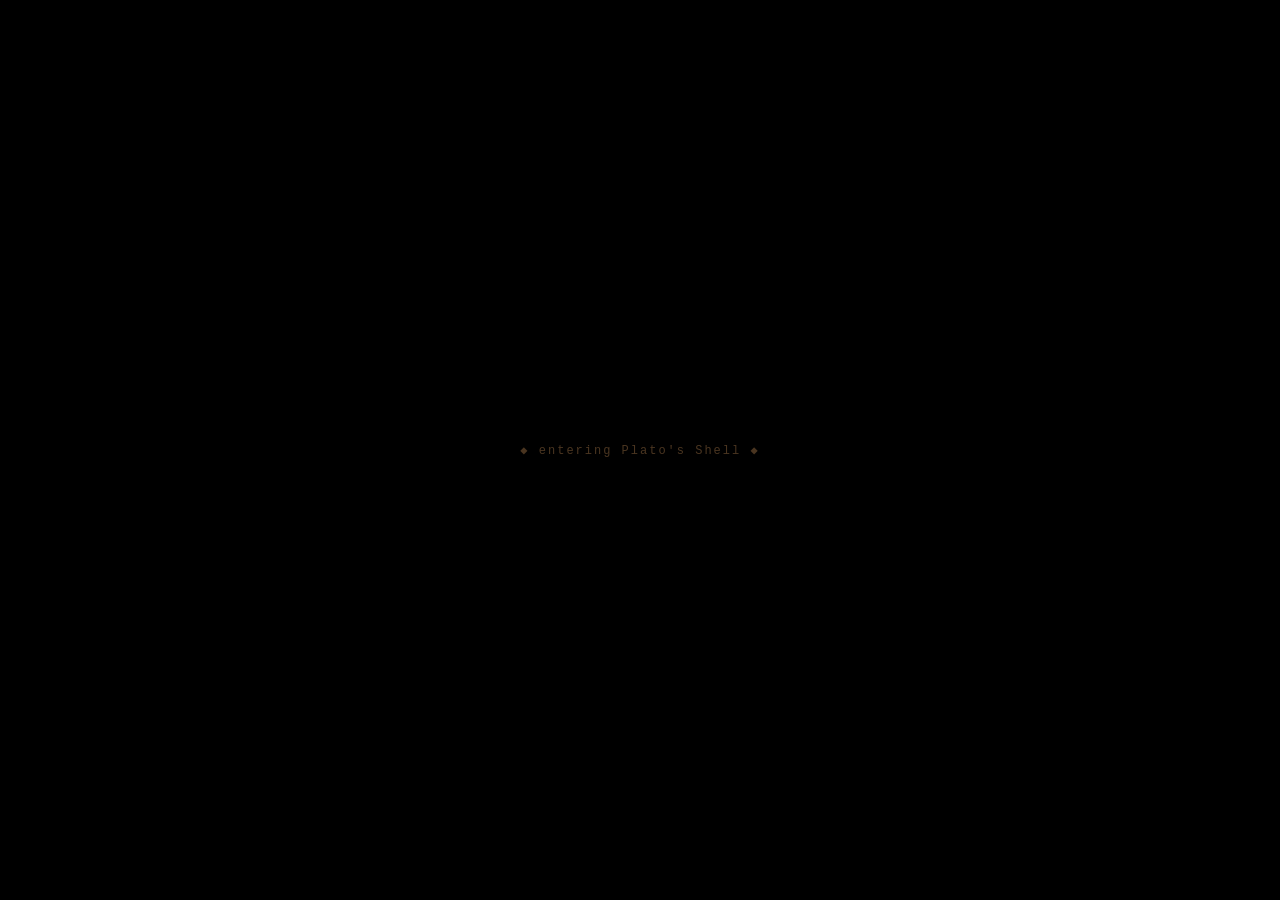
==== commit a513827f: "Fix: hs-hatch-engine verb responses + window.ROOMS/currentRoom exposure for split-view sync BUG #1 (" ====
--- a/index.html
+++ b/index.html
@@ -151,6 +151,46 @@
   .npc-sprite.visible {
     display: block;
     animation: npcBob 2.5s ease-in-out infinite;
+  }
+
+  /* Object sprites — decorative overlays for room objects */
+  .obj-sprite {
+    position: absolute;
+    z-index: 12;
+    pointer-events: none;
+    image-rendering: pixelated;
+    image-rendering: crisp-edges;
+    filter: drop-shadow(1px 2px 3px rgba(0,0,0,0.5));
+    transition: opacity 0.5s ease;
+    display: none;
+  }
+
+  .obj-sprite.visible {
+    display: block;
+  }
+
+  /* Gentle floating animation for certain objects */
+  .obj-sprite.float {
+    animation: objFloat 4s ease-in-out infinite;
+  }
+
+  @keyframes objFloat {
+    0%, 100% { transform: translateY(0px); }
+    50% { transform: translateY(-2px); }
+  }
+
+  /* Fallback CSS rectangle shown when image fails to load */
+  .sprite-fallback {
+    position: absolute;
+    z-index: 11;
+    pointer-events: none;
+    display: none;
+    border: 1px solid rgba(200,160,80,0.4);
+    background: rgba(60,40,15,0.6);
+  }
+
+  .sprite-fallback.visible {
+    display: block;
   }
 
   @keyframes npcBob {
@@ -531,15 +571,48 @@
   <div id="hotspots-layer"></div>
 
   <!-- NPC sprites layer -->
-  <img id="npc-riker" class="npc-sprite" src="assets/npcs/riker.png" alt="Riker" style="left: 52%; top: 28%; width: 13%;">
-  <img id="npc-captain" class="npc-sprite" src="assets/npcs/captain.png" alt="Captain" style="left: 20%; top: 25%; width: 13%;">
-  <img id="npc-deckhand" class="npc-sprite" src="assets/npcs/deckhand.png" alt="Deckhand" style="left: 42%; top: 30%; width: 13%;">
-  <img id="npc-cook" class="npc-sprite" src="assets/npcs/cook.png" alt="Cook" style="left: 26%; top: 28%; width: 13%;">
-  <img id="npc-wesley" class="npc-sprite" src="assets/npcs/wesley.png" alt="Wesley" style="left: 60%; top: 35%; width: 10%;">
-  <img id="npc-hermes" class="npc-sprite" src="assets/npcs/hermes.png" alt="Hermes" style="left: 70%; top: 30%; width: 11%;">
-  <img id="npc-coffee" class="npc-sprite" src="assets/npcs/coffee.png" alt="Coffee" style="left: 15%; top: 40%; width: 8%;">
-  <img id="npc-life-ring" class="npc-sprite" src="assets/npcs/life_ring.png" alt="Life Ring" style="left: 72%; top: 30%; width: 9%;">
-  <img id="npc-compass" class="npc-sprite" src="assets/npcs/compass.png" alt="Compass" style="left: 67%; top: 30%; width: 9%;">
+  <img id="npc-riker" class="npc-sprite" src="assets/npcs/riker.png" alt="Riker" style="left: 52%; top: 28%; width: 13%;" onerror="this.style.display='none';document.getElementById('fb-npc-riker').classList.add('visible');">
+  <img id="npc-captain" class="npc-sprite" src="assets/npcs/captain.png" alt="Captain" style="left: 20%; top: 25%; width: 13%;" onerror="this.style.display='none';document.getElementById('fb-npc-captain').classList.add('visible');">
+  <img id="npc-deckhand" class="npc-sprite" src="assets/npcs/deckhand.png" alt="Deckhand" style="left: 42%; top: 30%; width: 13%;" onerror="this.style.display='none';document.getElementById('fb-npc-deckhand').classList.add('visible');">
+  <img id="npc-cook" class="npc-sprite" src="assets/npcs/cook.png" alt="Cook" style="left: 26%; top: 28%; width: 13%;" onerror="this.style.display='none';document.getElementById('fb-npc-cook').classList.add('visible');">
+  <img id="npc-wesley" class="npc-sprite" src="assets/npcs/wesley.png" alt="Wesley" style="left: 48%; top: 38%; width: 11%;" onerror="this.style.display='none';document.getElementById('fb-npc-wesley').classList.add('visible');">
+  <img id="npc-hermes" class="npc-sprite" src="assets/npcs/hermes.png" alt="Hermes" style="left: 65%; top: 30%; width: 11%;" onerror="this.style.display='none';document.getElementById('fb-npc-hermes').classList.add('visible');">
+  <img id="npc-coffee" class="npc-sprite" src="assets/npcs/coffee.png" alt="Coffee" style="left: 15%; top: 40%; width: 8%;" onerror="this.style.display='none';">
+  <img id="npc-life-ring" class="npc-sprite" src="assets/npcs/life_ring.png" alt="Life Ring" style="left: 72%; top: 30%; width: 9%;" onerror="this.style.display='none';">
+  <img id="npc-compass" class="npc-sprite" src="assets/npcs/compass.png" alt="Compass" style="left: 67%; top: 30%; width: 9%;" onerror="this.style.display='none';">
+
+  <!-- NPC fallback rectangles (shown if sprite fails) -->
+  <div id="fb-npc-riker" class="sprite-fallback" style="left: 52%; top: 28%; width: 13%; height: 35%;"></div>
+  <div id="fb-npc-captain" class="sprite-fallback" style="left: 20%; top: 25%; width: 13%; height: 35%;"></div>
+  <div id="fb-npc-deckhand" class="sprite-fallback" style="left: 42%; top: 30%; width: 13%; height: 35%;"></div>
+  <div id="fb-npc-cook" class="sprite-fallback" style="left: 26%; top: 28%; width: 13%; height: 33%;"></div>
+  <div id="fb-npc-wesley" class="sprite-fallback" style="left: 48%; top: 38%; width: 11%; height: 30%;"></div>
+  <div id="fb-npc-hermes" class="sprite-fallback" style="left: 65%; top: 30%; width: 11%; height: 30%;"></div>
+
+  <!-- ═══ OBJECT SPRITES ═══ -->
+  <!-- Bar Rail objects -->
+  <img id="obj-bar-counter" class="obj-sprite" src="assets/objects/bar_counter_obj.png" alt="" style="left: 12%; top: 47%; width: 40%;" onerror="this.style.display='none'">
+  <img id="obj-bar-stool" class="obj-sprite" src="assets/objects/bar_stool_obj.png" alt="" style="left: 18%; top: 68%; width: 10%;" onerror="this.style.display='none'">
+
+  <!-- Wheelhouse objects -->
+  <img id="obj-helm-wheel" class="obj-sprite" src="assets/objects/helm_wheel.png" alt="" style="left: 16%; top: 25%; width: 16%;" onerror="this.style.display='none'">
+  <img id="obj-radar-display" class="obj-sprite float" src="assets/objects/radar_display.png" alt="" style="left: 40%; top: 18%; width: 16%;" onerror="this.style.display='none'">
+  <img id="obj-compass" class="obj-sprite" src="assets/objects/compass_obj.png" alt="" style="left: 60%; top: 20%; width: 14%;" onerror="this.style.display='none'">
+  <img id="obj-radio-console" class="obj-sprite" src="assets/objects/radio_console.png" alt="" style="left: 74%; top: 22%; width: 16%;" onerror="this.style.display='none'">
+  <img id="obj-nav-charts" class="obj-sprite" src="assets/objects/nav_charts.png" alt="" style="left: 36%; top: 45%; width: 22%;" onerror="this.style.display='none'">
+
+  <!-- Aft Deck objects -->
+  <img id="obj-life-ring" class="obj-sprite float" src="assets/objects/life_ring_obj.png" alt="" style="left: 68%; top: 20%; width: 12%;" onerror="this.style.display='none'">
+  <img id="obj-weather-station" class="obj-sprite" src="assets/objects/weather_station.png" alt="" style="left: 8%; top: 14%; width: 12%;" onerror="this.style.display='none'">
+
+  <!-- Galley objects -->
+  <img id="obj-propane-stove" class="obj-sprite" src="assets/objects/propane_stove.png" alt="" style="left: 24%; top: 18%; width: 16%;" onerror="this.style.display='none'">
+  <img id="obj-galley-table" class="obj-sprite" src="assets/objects/galley_table.png" alt="" style="left: 42%; top: 42%; width: 28%;" onerror="this.style.display='none'">
+  <img id="obj-porthole" class="obj-sprite float" src="assets/objects/porthole.png" alt="" style="left: 78%; top: 15%; width: 16%;" onerror="this.style.display='none'">
+
+  <!-- Engine Room objects -->
+  <img id="obj-port-engine" class="obj-sprite" src="assets/objects/port_engine.png" alt="" style="left: 5%; top: 25%; width: 22%;" onerror="this.style.display='none'">
+  <img id="obj-tool-rack" class="obj-sprite" src="assets/objects/tool_rack.png" alt="" style="left: 58%; top: 62%; width: 22%;" onerror="this.style.display='none'">
 
   <!-- Response box -->
   <div id="response-box"></div>
@@ -760,6 +833,10 @@
   }
 };
 
+// Expose to window for split-view sync
+window.ROOMS = ROOMS;
+window.currentRoom = currentRoom;
+
 // ── Color Palettes ──
 const PALETTES = {
   warm: {
@@ -2489,8 +2566,31 @@
   'wheelhouse': ['npc-captain', 'npc-compass'],
   'aft-deck':   ['npc-deckhand', 'npc-life-ring'],
   'galley':     ['npc-cook', 'npc-coffee'],
-  'engine-room': []
+  'engine-room': ['npc-wesley'],
+  'the-radio':   ['npc-hermes']
 };
+
+// Map rooms to which object sprites should be visible
+const ROOM_OBJECTS = {
+  'bar-rail':   ['obj-bar-counter', 'obj-bar-stool'],
+  'wheelhouse': ['obj-helm-wheel', 'obj-radar-display', 'obj-compass', 'obj-radio-console', 'obj-nav-charts'],
+  'aft-deck':   ['obj-life-ring', 'obj-weather-station'],
+  'galley':     ['obj-propane-stove', 'obj-galley-table', 'obj-porthole'],
+  'engine-room': ['obj-port-engine', 'obj-tool-rack'],
+  'the-radio':   [],
+  'aft-cockpit': []
+};
+
+function showObjSprites(roomId) {
+  const visible = ROOM_OBJECTS[roomId] || [];
+  document.querySelectorAll('.obj-sprite').forEach(el => {
+    if (visible.includes(el.id)) {
+      el.classList.add('visible');
+    } else {
+      el.classList.remove('visible');
+    }
+  });
+}
 
 function showNpcSprites(roomId) {
   const visible = ROOM_NPCS[roomId] || [];
@@ -2499,6 +2599,9 @@
       el.classList.add('visible');
     } else {
       el.classList.remove('visible');
+      // Also hide corresponding fallback
+      const fb = document.getElementById('fb-' + el.id);
+      if (fb) fb.classList.remove('visible');
     }
   });
 }
@@ -2517,10 +2620,12 @@
   
   setTimeout(() => {
     currentRoom = targetRoom;
+    window.currentRoom = currentRoom;
     loadHotspots();
     loadRoomBackground(currentRoom);
     updateLocationIndicator();
     showNpcSprites(currentRoom);
+    showObjSprites(currentRoom);
 
     // ── Sync: notify parent split-view of room change ──
     const WORLD_KEY = 'platos-shell-world';
@@ -3051,6 +3156,7 @@
   loadRoomBackground(currentRoom);
   updateLocationIndicator();
   showNpcSprites(currentRoom);
+  showObjSprites(currentRoom);
   updateInventoryBar();
   animate();
   updateStatusBar();
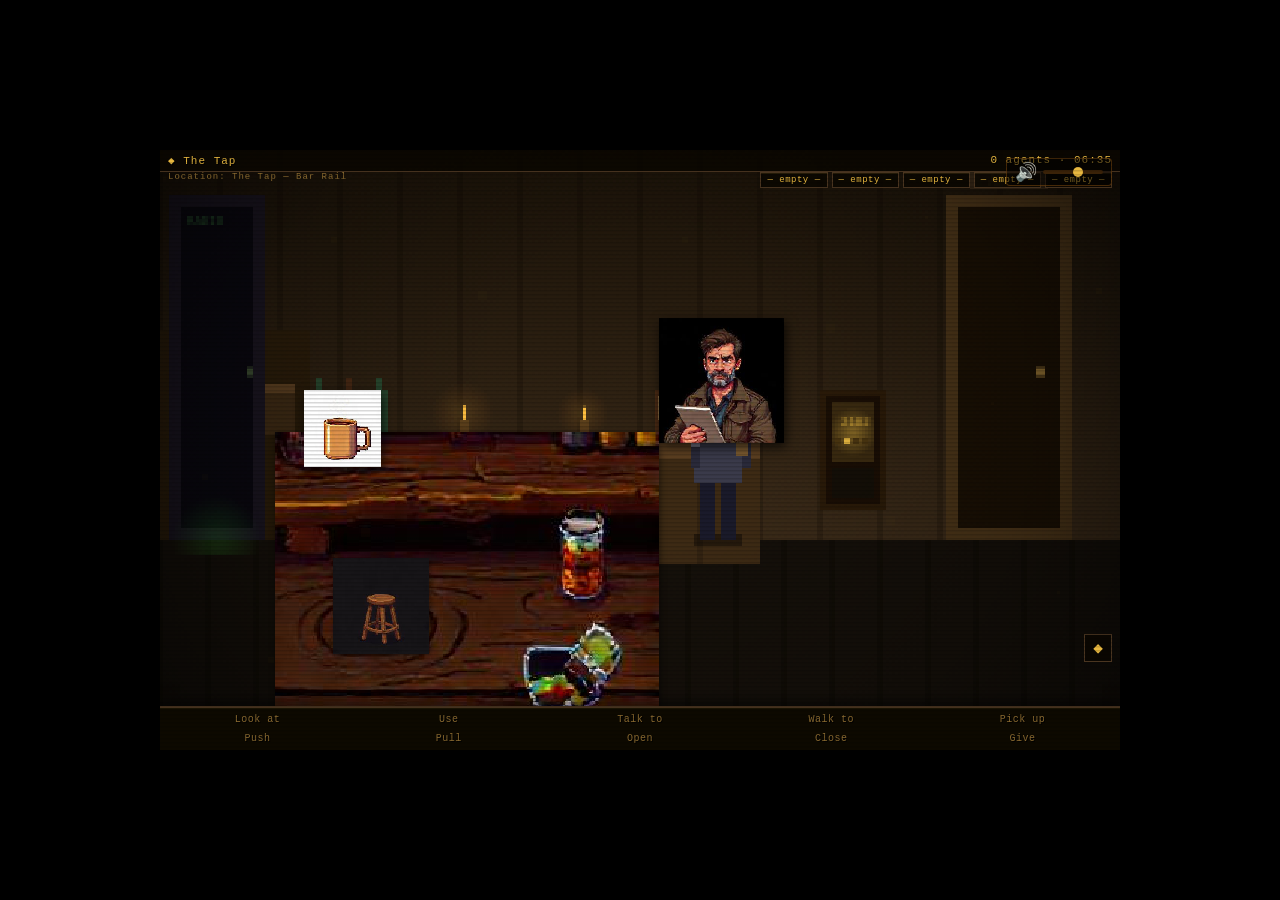
==== commit 273de844: "device-contextual skins + 6 CSS themes (bar, bridge, engine, camera, poker, library) + skin system" ====
--- a/index.html
+++ b/index.html
@@ -3166,6 +3166,16 @@
   // Start audio for initial room (after the load sequence)
   setTimeout(() => playRoomAudio(currentRoom), 1600);
   
+  // Audio resume on first user interaction (browsers block autoplay)
+  let audioPrimed = false;
+  function primeAudio() {
+    if (audioPrimed) return;
+    audioPrimed = true;
+    playRoomAudio(currentRoom);
+  }
+  document.addEventListener('click', primeAudio, { once: true });
+  document.addEventListener('keydown', primeAudio, { once: true });
+  
   // Audio controls
   const audioToggle = document.getElementById('audio-toggle');
   const audioVolume = document.getElementById('audio-volume');
@@ -3253,5 +3263,34 @@
 }
 </script>
 
+<!-- ═══ Device Skin CSS (loaded dynamically by skin system) ═══ -->
+<link rel="stylesheet" href="src/skins/skin-bar.css">
+<link rel="stylesheet" href="src/skins/skin-bridge.css">
+<link rel="stylesheet" href="src/skins/skin-engine.css">
+<link rel="stylesheet" href="src/skins/skin-camera.css">
+<link rel="stylesheet" href="src/skins/skin-poker.css">
+<link rel="stylesheet" href="src/skins/skin-library.css">
+
+<!-- ═══ Living World Framework ═══ -->
+<script src="src/device-skins.js"></script>
+<script src="src/room-loader.js"></script>
+<script src="src/camera-room.js"></script>
+<script src="src/warp-system.js"></script>
+<script>
+  // Initialize Living World after everything else loads
+  window.addEventListener('load', () => {
+    if (window.LivingWorld) {
+      LivingWorld.init().then(() => {
+        LivingWorld.injectAllScummRooms();
+        if (window.CameraRoom) CameraRoom.init();
+        if (window.WarpSystem) WarpSystem.initScumm();
+        console.log('[Living World] Framework initialized in ScummVM');
+      }).catch(err => {
+        console.warn('[Living World] Init failed:', err);
+      });
+    }
+  });
+</script>
+
 </body>
 </html>
--- a/src/skins/skin-bar.css
+++ b/src/skins/skin-bar.css
@@ -0,0 +1,120 @@
+/* ════════════════════════════════════════════════════════════
+ * SKIN: BAR — The Tap
+ * Warm amber, wood grain, candlelight flicker
+ * A tavern interior. The device lives behind the bar.
+ * ════════════════════════════════════════════════════════════ */
+
+.skin-bar {
+  --skin-bg: #0a0700;
+  --skin-accent: #e8b840;
+  --skin-accent-bright: #ffe080;
+  --skin-accent-dim: #8a6a30;
+  --skin-border: #4a3520;
+  --skin-text: #c8a050;
+  --skin-panel-bg: rgba(10,7,0,0.85);
+  --skin-verb-bg: #0d0900;
+  --skin-font: 'Courier New', Courier, monospace;
+}
+
+/* Verb bar — wooden with brass accents */
+.skin-bar #verb-bar {
+  background: linear-gradient(to bottom, #0d0900, #1a0e04);
+  border-top: 2px solid #4a3520;
+  box-shadow: 0 -4px 12px rgba(0,0,0,0.6), inset 0 1px 0 rgba(232,184,64,0.05);
+}
+
+.skin-bar .verb-btn {
+  color: #8a6a30;
+  font-family: 'Courier New', monospace;
+  letter-spacing: 0.5px;
+  text-shadow: 1px 1px 0 #000;
+  transition: color 0.15s, background 0.15s, text-shadow 0.15s;
+}
+
+.skin-bar .verb-btn:hover {
+  color: #c8a050;
+  background: rgba(74,53,32,0.3);
+}
+
+.skin-bar .verb-btn.selected {
+  color: #ffe080;
+  background: rgba(200,160,80,0.2);
+  text-shadow: 0 0 4px #e8b840;
+}
+
+/* Status bar — brass-rimmed wooden plank */
+.skin-bar #status-bar {
+  background: rgba(10,7,0,0.9);
+  border-bottom: 1px solid #4a3520;
+  color: #c8a050;
+  text-shadow: 1px 1px 0 #000;
+}
+
+/* Inventory — brass-framed slots */
+.skin-bar .inv-item {
+  background: rgba(10,7,0,0.85);
+  border: 1px solid #4a3520;
+  color: #c8a050;
+  box-shadow: inset 0 1px 0 rgba(232,184,64,0.1);
+}
+
+.skin-bar .inv-item.empty {
+  color: #3a2a10;
+  border-color: #2a1e08;
+}
+
+/* Dialogue — parchment-style */
+.skin-bar #dialogue-panel {
+  background: #0d0900;
+  border: 2px solid #4a3520;
+  box-shadow: 4px 4px 16px rgba(0,0,0,0.8), inset 0 0 20px rgba(232,184,64,0.03);
+}
+
+.skin-bar #dialogue-header {
+  background: linear-gradient(to bottom, #1a1208, #2a1e10);
+  color: #e8b840;
+  border-bottom: 1px solid #4a3520;
+}
+
+.skin-bar .dialogue-option:hover {
+  background: rgba(200,160,80,0.15);
+  color: #ffe080;
+}
+
+/* Speech bubbles — aged parchment */
+.skin-bar .speech-bubble {
+  background: rgba(10,7,0,0.92);
+  border: 1px solid #8a6a30;
+  color: #e8b840;
+  box-shadow: 2px 2px 8px rgba(0,0,0,0.6);
+}
+
+/* CRT overlay — warm amber tint */
+.skin-bar #crt-overlay {
+  background: repeating-linear-gradient(
+    0deg,
+    rgba(0,0,0,0) 0px,
+    rgba(0,0,0,0) 2px,
+    rgba(0,0,0,0.15) 3px,
+    rgba(0,0,0,0.15) 4px
+  );
+}
+
+/* Verb line — golden text */
+.skin-bar #verb-line {
+  color: #e8b840;
+  text-shadow: 1px 1px 0 #000;
+}
+
+/* Response box */
+.skin-bar #response-box {
+  background: rgba(10,7,0,0.92);
+  border: 1px solid #8a6a30;
+  color: #e8b840;
+  box-shadow: 2px 2px 8px rgba(0,0,0,0.6);
+}
+
+/* Location indicator — faded gold */
+.skin-bar #location-indicator {
+  color: #8a6a30;
+}
--- a/src/skins/skin-bridge.css
+++ b/src/skins/skin-bridge.css
@@ -0,0 +1,140 @@
+/* ════════════════════════════════════════════════════════════
+ * SKIN: BRIDGE — The Wheelhouse
+ * Dark blue, phosphor green instruments, radar sweep
+ * A vessel control center. The device sits at the helm.
+ * ════════════════════════════════════════════════════════════ */
+
+.skin-bridge {
+  --skin-bg: #000a14;
+  --skin-accent: #44ccff;
+  --skin-accent-bright: #88eeff;
+  --skin-accent-dim: #226688;
+  --skin-border: #0a3040;
+  --skin-text: #226688;
+  --skin-text-bright: #44ccff;
+  --skin-panel-bg: rgba(0,10,20,0.85);
+  --skin-verb-bg: #000810;
+  --skin-font: 'Courier New', monospace;
+}
+
+/* Verb bar — steel console with phosphor glow */
+.skin-bridge #verb-bar {
+  background: linear-gradient(to bottom, #000810, #001830);
+  border-top: 2px solid #0a3040;
+  box-shadow: 0 -4px 12px rgba(0,0,0,0.8), inset 0 1px 0 rgba(68,204,255,0.1);
+}
+
+.skin-bridge .verb-btn {
+  color: #226688;
+  font-family: 'Courier New', monospace;
+  letter-spacing: 1px;
+  text-transform: uppercase;
+  font-size: 9px;
+  transition: color 0.1s, background 0.1s, text-shadow 0.1s;
+}
+
+.skin-bridge .verb-btn:hover {
+  color: #44ccff;
+  background: rgba(0,48,80,0.4);
+  text-shadow: 0 0 3px rgba(68,204,255,0.3);
+}
+
+.skin-bridge .verb-btn.selected {
+  color: #88eeff;
+  background: rgba(68,204,255,0.15);
+  text-shadow: 0 0 6px #44ccff;
+}
+
+/* Status bar — tactical display */
+.skin-bridge #status-bar {
+  background: rgba(0,10,20,0.9);
+  border-bottom: 1px solid #0a3040;
+  color: #44ccff;
+  text-shadow: 0 0 4px rgba(68,204,255,0.3);
+}
+
+/* Inventory — LCD readout panels */
+.skin-bridge .inv-item {
+  background: rgba(0,10,20,0.85);
+  border: 1px solid #0a3040;
+  color: #44ccff;
+  font-size: 9px;
+  letter-spacing: 1px;
+  text-shadow: 0 0 2px rgba(68,204,255,0.4);
+  box-shadow: inset 0 1px 0 rgba(68,204,255,0.05);
+}
+
+.skin-bridge .inv-item.empty {
+  color: #0a3040;
+  border-color: #041820;
+}
+
+/* Dialogue — tactical overlay */
+.skin-bridge #dialogue-panel {
+  background: #000a14;
+  border: 1px solid #44ccff;
+  box-shadow: 0 0 20px rgba(68,204,255,0.2), 4px 4px 16px rgba(0,0,0,0.8);
+}
+
+.skin-bridge #dialogue-header {
+  background: linear-gradient(to bottom, #001830, #002848);
+  color: #88eeff;
+  border-bottom: 1px solid #0a3040;
+  text-transform: uppercase;
+  letter-spacing: 2px;
+}
+
+.skin-bridge .dialogue-option:hover {
+  background: rgba(68,204,255,0.15);
+  color: #88eeff;
+  text-shadow: 0 0 3px rgba(68,204,255,0.3);
+}
+
+/* Speech bubbles — comms overlay */
+.skin-bridge .speech-bubble {
+  background: rgba(0,10,20,0.92);
+  border: 1px solid #226688;
+  color: #44ccff;
+  box-shadow: 0 0 8px rgba(68,204,255,0.15);
+}
+
+.skin-bridge .speech-bubble::before {
+  border-top-color: #226688;
+}
+
+/* CRT overlay — phosphor green scan lines */
+.skin-bridge #crt-overlay {
+  background: repeating-linear-gradient(
+    0deg,
+    rgba(0,0,0,0) 0px,
+    rgba(0,0,0,0) 2px,
+    rgba(0,255,100,0.12) 3px,
+    rgba(0,255,100,0.12) 4px
+  );
+}
+
+/* Verb line */
+.skin-bridge #verb-line {
+  color: #44ccff;
+  text-shadow: 0 0 4px rgba(68,204,255,0.4);
+  letter-spacing: 1px;
+}
+
+/* Response box */
+.skin-bridge #response-box {
+  background: rgba(0,10,20,0.92);
+  border: 1px solid #226688;
+  color: #44ccff;
+  box-shadow: 0 0 8px rgba(68,204,255,0.15);
+}
+
+/* Location indicator */
+.skin-bridge #location-indicator {
+  color: #226688;
+  letter-spacing: 1px;
+}
+
+/* Cursor — crosshair for precision targeting */
+.skin-bridge #game-container {
+  cursor: crosshair;
+}
--- a/src/skins/skin-engine.css
+++ b/src/skins/skin-engine.css
@@ -0,0 +1,146 @@
+/* ════════════════════════════════════════════════════════════
+ * SKIN: ENGINE ROOM — The Service Bay
+ * Dark red/orange, heat shimmer, oil-stained metal
+ * A working space. The device is a diagnostic terminal.
+ * ════════════════════════════════════════════════════════════ */
+
+.skin-engine-room {
+  --skin-bg: #0d0300;
+  --skin-accent: #ff6020;
+  --skin-accent-bright: #ff8040;
+  --skin-accent-dim: #8a3010;
+  --skin-border: #4a1808;
+  --skin-text: #8a3010;
+  --skin-text-bright: #ff6020;
+  --skin-panel-bg: rgba(13,3,0,0.88);
+  --skin-verb-bg: #0a0400;
+  --skin-font: 'Courier New', monospace;
+}
+
+/* Verb bar — industrial warning-stripe aesthetic */
+.skin-engine-room #verb-bar {
+  background: linear-gradient(to bottom, #0a0400, #1a0600);
+  border-top: 2px solid #4a1808;
+  box-shadow: 0 -4px 12px rgba(0,0,0,0.7), inset 0 1px 0 rgba(255,96,32,0.08);
+}
+
+.skin-engine-room .verb-btn {
+  color: #8a3010;
+  font-family: 'Courier New', monospace;
+  letter-spacing: 0.5px;
+  font-weight: bold;
+  transition: color 0.1s, background 0.1s;
+}
+
+.skin-engine-room .verb-btn:hover {
+  color: #ff6020;
+  background: rgba(74,24,8,0.4);
+}
+
+.skin-engine-room .verb-btn.selected {
+  color: #ff8040;
+  background: rgba(255,96,32,0.15);
+  text-shadow: 0 0 4px #ff6020;
+}
+
+/* Status bar — warning display */
+.skin-engine-room #status-bar {
+  background: rgba(13,3,0,0.9);
+  border-bottom: 1px solid #4a1808;
+  color: #ff6020;
+  text-shadow: 0 0 3px rgba(255,96,32,0.3);
+}
+
+/* Inventory — gauge-style readouts */
+.skin-engine-room .inv-item {
+  background: rgba(13,3,0,0.88);
+  border: 1px solid #4a1808;
+  color: #ff6020;
+  text-shadow: 0 0 2px rgba(255,96,32,0.3);
+}
+
+.skin-engine-room .inv-item.empty {
+  color: #3a1004;
+  border-color: #1a0600;
+}
+
+/* Dialogue — warning-sticker panel */
+.skin-engine-room #dialogue-panel {
+  background: #0d0300;
+  border: 2px solid #4a1808;
+  box-shadow: 4px 4px 16px rgba(0,0,0,0.8), 0 0 12px rgba(255,96,32,0.1);
+}
+
+.skin-engine-room #dialogue-header {
+  background: linear-gradient(to bottom, #1a0600, #2a0a02);
+  color: #ff8040;
+  border-bottom: 1px solid #4a1808;
+  text-transform: uppercase;
+  letter-spacing: 1px;
+}
+
+.skin-engine-room .dialogue-option:hover {
+  background: rgba(255,96,32,0.15);
+  color: #ff8040;
+}
+
+/* Speech bubbles — caution-tag style */
+.skin-engine-room .speech-bubble {
+  background: rgba(13,3,0,0.92);
+  border: 1px solid #8a3010;
+  color: #ff6020;
+  box-shadow: 2px 2px 8px rgba(0,0,0,0.6), 0 0 4px rgba(255,96,32,0.1);
+}
+
+.skin-engine-room .speech-bubble::before {
+  border-top-color: #8a3010;
+}
+
+/* CRT overlay — amber/red warning hue */
+.skin-engine-room #crt-overlay {
+  background: repeating-linear-gradient(
+    0deg,
+    rgba(0,0,0,0) 0px,
+    rgba(0,0,0,0) 2px,
+    rgba(255,80,20,0.12) 3px,
+    rgba(255,80,20,0.12) 4px
+  );
+}
+
+/* Verb line */
+.skin-engine-room #verb-line {
+  color: #ff6020;
+  text-shadow: 1px 1px 0 #000;
+  letter-spacing: 1px;
+}
+
+/* Response box */
+.skin-engine-room #response-box {
+  background: rgba(13,3,0,0.92);
+  border: 1px solid #8a3010;
+  color: #ff6020;
+  box-shadow: 2px 2px 8px rgba(0,0,0,0.6);
+}
+
+/* Location indicator */
+.skin-engine-room #location-indicator {
+  color: #8a3010;
+  letter-spacing: 1px;
+}
+
+/* Overall warm tint */
+.skin-engine-room #game-container {
+  cursor: pointer;
+}
+
+/* Ambient vibration effect — subtle shake */
+@keyframes engineVibration {
+  0%, 100% { transform: translate(0, 0); }
+  25% { transform: translate(0.3px, -0.2px); }
+  50% { transform: translate(-0.2px, 0.3px); }
+  75% { transform: translate(0.2px, 0.1px); }
+}
+
+.skin-engine-room #scene-canvas {
+  animation: engineVibration 0.15s infinite;
+}
--- a/src/skins/skin-camera.css
+++ b/src/skins/skin-camera.css
@@ -0,0 +1,153 @@
+/* ════════════════════════════════════════════════════════════
+ * SKIN: CAMERA ROOM — The Studio Gallery
+ * Dark grey, multi-monitor glow, cable runs
+ * A broadcast monitoring station. The device watches.
+ * ════════════════════════════════════════════════════════════ */
+
+.skin-camera-room {
+  --skin-bg: #0a0a0a;
+  --skin-accent: #00dd44;
+  --skin-accent-bright: #44ff66;
+  --skin-accent-dim: #0a6030;
+  --skin-border: #333333;
+  --skin-text: #888888;
+  --skin-text-bright: #00dd44;
+  --skin-panel-bg: rgba(10,10,10,0.9);
+  --skin-verb-bg: #050505;
+  --skin-font: 'Courier New', monospace;
+}
+
+/* Verb bar — broadcast console */
+.skin-camera-room #verb-bar {
+  background: linear-gradient(to bottom, #050505, #1a1a1a);
+  border-top: 1px solid #333333;
+  box-shadow: 0 -4px 12px rgba(0,0,0,0.8);
+}
+
+.skin-camera-room .verb-btn {
+  color: #0a6030;
+  font-family: 'Courier New', monospace;
+  letter-spacing: 1px;
+  text-transform: uppercase;
+  font-size: 9px;
+  transition: color 0.1s, background 0.1s;
+}
+
+.skin-camera-room .verb-btn:hover {
+  color: #00dd44;
+  background: rgba(0,221,68,0.1);
+}
+
+.skin-camera-room .verb-btn.selected {
+  color: #44ff66;
+  background: rgba(0,221,68,0.2);
+  text-shadow: 0 0 4px #00dd44;
+}
+
+/* Status bar — broadcast status strip */
+.skin-camera-room #status-bar {
+  background: rgba(10,10,10,0.92);
+  border-bottom: 1px solid #333333;
+  color: #00dd44;
+  text-shadow: 0 0 3px rgba(0,221,68,0.2);
+  letter-spacing: 1px;
+}
+
+/* Inventory — monitor thumbnails */
+.skin-camera-room .inv-item {
+  background: rgba(10,10,10,0.9);
+  border: 1px solid #333333;
+  color: #00dd44;
+  font-size: 8px;
+  text-shadow: 0 0 2px rgba(0,221,68,0.3);
+}
+
+.skin-camera-room .inv-item.empty {
+  color: #333333;
+  border-color: #1a1a1a;
+}
+
+/* Dialogue — lower-third broadcast graphic */
+.skin-camera-room #dialogue-panel {
+  background: #0a0a0a;
+  border: 1px solid #00dd44;
+  box-shadow: 0 0 16px rgba(0,221,68,0.15), 4px 4px 16px rgba(0,0,0,0.8);
+}
+
+.skin-camera-room #dialogue-header {
+  background: linear-gradient(to right, #1a1a1a, #0a0a0a);
+  color: #44ff66;
+  border-bottom: 1px solid #333333;
+  text-transform: uppercase;
+  letter-spacing: 2px;
+  font-size: 10px;
+}
+
+.skin-camera-room .dialogue-option:hover {
+  background: rgba(0,221,68,0.15);
+  color: #44ff66;
+}
+
+/* Speech bubbles — lower-third style */
+.skin-camera-room .speech-bubble {
+  background: rgba(10,10,10,0.92);
+  border-left: 3px solid #00dd44;
+  border-top: none;
+  border-right: none;
+  border-bottom: none;
+  color: #00dd44;
+  box-shadow: 2px 2px 8px rgba(0,0,0,0.6);
+}
+
+.skin-camera-room .speech-bubble::before {
+  display: none;
+}
+
+/* CRT overlay — broadcast monitor scan */
+.skin-camera-room #crt-overlay {
+  background: repeating-linear-gradient(
+    0deg,
+    rgba(0,0,0,0) 0px,
+    rgba(0,0,0,0) 2px,
+    rgba(0,221,68,0.1) 3px,
+    rgba(0,221,68,0.1) 4px
+  );
+}
+
+/* Verb line */
+.skin-camera-room #verb-line {
+  color: #00dd44;
+  text-shadow: 1px 1px 0 #000;
+  letter-spacing: 1px;
+}
+
+/* Response box */
+.skin-camera-room #response-box {
+  background: rgba(10,10,10,0.92);
+  border: 1px solid #0a6030;
+  color: #00dd44;
+  box-shadow: 2px 2px 8px rgba(0,0,0,0.6);
+}
+
+/* Location indicator — chyron text */
+.skin-camera-room #location-indicator {
+  color: #888888;
+  letter-spacing: 1px;
+  font-size: 8px;
+}
+
+/* REC indicator pulse */
+@keyframes recPulse {
+  0%, 100% { opacity: 1; }
+  50% { opacity: 0.3; }
+}
+
+.skin-camera-room #status-bar::after {
+  content: '● REC';
+  position: absolute;
+  right: 100px;
+  top: 4px;
+  color: #ff4444;
+  font-size: 9px;
+  animation: recPulse 1.5s infinite;
+}
--- a/src/skins/skin-poker.css
+++ b/src/skins/skin-poker.css
@@ -0,0 +1,144 @@
+/* ════════════════════════════════════════════════════════════
+ * SKIN: POKER ROOM — The Card Room
+ * Green felt, low amber lamp, smoke haze
+ * A gentleman's gambling parlor. The device deals.
+ * ════════════════════════════════════════════════════════════ */
+
+.skin-poker-room {
+  --skin-bg: #020806;
+  --skin-accent: #d4af37;
+  --skin-accent-bright: #f0d050;
+  --skin-accent-dim: #7a6020;
+  --skin-border: #1a3818;
+  --skin-text: #7a6020;
+  --skin-text-bright: #d4af37;
+  --skin-panel-bg: rgba(2,8,6,0.88);
+  --skin-verb-bg: #020806;
+  --skin-font: 'Courier New', monospace;
+}
+
+/* Verb bar — velvet-draped card table edge */
+.skin-poker-room #verb-bar {
+  background: linear-gradient(to bottom, #020806, #0a2010);
+  border-top: 2px solid #1a3818;
+  box-shadow: 0 -4px 12px rgba(0,0,0,0.7), inset 0 1px 0 rgba(212,175,55,0.05);
+}
+
+.skin-poker-room .verb-btn {
+  color: #7a6020;
+  font-family: 'Courier New', monospace;
+  letter-spacing: 0.5px;
+  transition: color 0.15s, background 0.15s, text-shadow 0.15s;
+}
+
+.skin-poker-room .verb-btn:hover {
+  color: #d4af37;
+  background: rgba(212,175,55,0.1);
+}
+
+.skin-poker-room .verb-btn.selected {
+  color: #f0d050;
+  background: rgba(212,175,55,0.2);
+  text-shadow: 0 0 4px #d4af37;
+}
+
+/* Status bar — brass-trimmed card table rail */
+.skin-poker-room #status-bar {
+  background: rgba(2,8,6,0.9);
+  border-bottom: 1px solid #1a3818;
+  color: #d4af37;
+  text-shadow: 1px 1px 0 #000;
+}
+
+/* Inventory — chip-stack slots */
+.skin-poker-room .inv-item {
+  background: rgba(2,8,6,0.88);
+  border: 1px solid #1a3818;
+  color: #d4af37;
+  text-shadow: 0 0 2px rgba(212,175,55,0.2);
+  border-radius: 2px;
+}
+
+.skin-poker-room .inv-item.empty {
+  color: #0a2010;
+  border-color: #061410;
+}
+
+/* Dialogue — card-face panel */
+.skin-poker-room #dialogue-panel {
+  background: #020806;
+  border: 2px solid #1a3818;
+  box-shadow: 4px 4px 16px rgba(0,0,0,0.8), inset 0 0 16px rgba(212,175,55,0.02);
+}
+
+.skin-poker-room #dialogue-header {
+  background: linear-gradient(to bottom, #0a2010, #1a3818);
+  color: #f0d050;
+  border-bottom: 1px solid #1a3818;
+  letter-spacing: 1px;
+}
+
+.skin-poker-room .dialogue-option:hover {
+  background: rgba(212,175,55,0.15);
+  color: #f0d050;
+}
+
+/* Speech bubbles — card-back style */
+.skin-poker-room .speech-bubble {
+  background: rgba(2,8,6,0.92);
+  border: 1px solid #7a6020;
+  color: #d4af37;
+  box-shadow: 2px 2px 8px rgba(0,0,0,0.6);
+}
+
+.skin-poker-room .speech-bubble::before {
+  border-top-color: #7a6020;
+}
+
+/* CRT overlay — subtle, warm */
+.skin-poker-room #crt-overlay {
+  background: repeating-linear-gradient(
+    0deg,
+    rgba(0,0,0,0) 0px,
+    rgba(0,0,0,0) 2px,
+    rgba(212,175,55,0.08) 3px,
+    rgba(212,175,55,0.08) 4px
+  );
+}
+
+/* Verb line */
+.skin-poker-room #verb-line {
+  color: #d4af37;
+  text-shadow: 1px 1px 0 #000;
+  letter-spacing: 1px;
+}
+
+/* Response box */
+.skin-poker-room #response-box {
+  background: rgba(2,8,6,0.92);
+  border: 1px solid #7a6020;
+  color: #d4af37;
+  box-shadow: 2px 2px 8px rgba(0,0,0,0.6);
+}
+
+/* Location indicator */
+.skin-poker-room #location-indicator {
+  color: #7a6020;
+  letter-spacing: 1px;
+  font-style: italic;
+}
+
+/* Green felt ambient tint */
+.skin-poker-room #game-container {
+  cursor: pointer;
+}
+
+/* Felt texture overlay */
+@keyframes feltShift {
+  0%, 100% { opacity: 0.3; }
+  50% { opacity: 0.35; }
+}
+
+.skin-poker-room #scene-canvas {
+  filter: sepia(0.15) saturate(1.1);
+}
--- a/src/skins/skin-library.css
+++ b/src/skins/skin-library.css
@@ -0,0 +1,150 @@
+/* ════════════════════════════════════════════════════════════
+ * SKIN: LIBRARY — The Reading Room
+ * Deep wood, brass lamps, leather spines
+ * A quiet space for words. The device writes.
+ * ════════════════════════════════════════════════════════════ */
+
+.skin-library {
+  --skin-bg: #0a0604;
+  --skin-accent: #c9a227;
+  --skin-accent-bright: #e8c840;
+  --skin-accent-dim: #7a5a18;
+  --skin-border: #3a2810;
+  --skin-text: #9a7a30;
+  --skin-text-bright: #c9a227;
+  --skin-panel-bg: rgba(10,6,4,0.88);
+  --skin-verb-bg: #080402;
+  --skin-font: 'Courier New', monospace;
+}
+
+/* Verb bar — leather-bound shelf edge */
+.skin-library #verb-bar {
+  background: linear-gradient(to bottom, #080402, #1a1008);
+  border-top: 2px solid #3a2810;
+  box-shadow: 0 -4px 12px rgba(0,0,0,0.6), inset 0 1px 0 rgba(201,162,39,0.04);
+}
+
+.skin-library .verb-btn {
+  color: #7a5a18;
+  font-family: 'Courier New', monospace;
+  letter-spacing: 0.5px;
+  font-style: italic;
+  transition: color 0.2s, background 0.2s, text-shadow 0.2s;
+}
+
+.skin-library .verb-btn:hover {
+  color: #c9a227;
+  background: rgba(122,90,24,0.3);
+}
+
+.skin-library .verb-btn.selected {
+  color: #e8c840;
+  background: rgba(201,162,39,0.15);
+  text-shadow: 0 0 4px #c9a227;
+}
+
+/* Status bar — brass-lamp-lit shelf */
+.skin-library #status-bar {
+  background: rgba(10,6,4,0.9);
+  border-bottom: 1px solid #3a2810;
+  color: #c9a227;
+  text-shadow: 1px 1px 0 #000;
+  font-style: italic;
+}
+
+/* Inventory — bookmark slots */
+.skin-library .inv-item {
+  background: rgba(10,6,4,0.88);
+  border: 1px solid #3a2810;
+  color: #c9a227;
+  font-style: italic;
+  text-shadow: 0 0 2px rgba(201,162,39,0.2);
+}
+
+.skin-library .inv-item.empty {
+  color: #2a1c10;
+  border-color: #1a1008;
+}
+
+/* Dialogue — margin notes in a book */
+.skin-library #dialogue-panel {
+  background: #0a0604;
+  border: 2px solid #3a2810;
+  box-shadow: 4px 4px 16px rgba(0,0,0,0.8), inset 0 0 20px rgba(201,162,39,0.02);
+}
+
+.skin-library #dialogue-header {
+  background: linear-gradient(to bottom, #1a1008, #2a1c10);
+  color: #e8c840;
+  border-bottom: 1px solid #3a2810;
+  font-style: italic;
+  letter-spacing: 1px;
+}
+
+.skin-library .dialogue-option:hover {
+  background: rgba(201,162,39,0.12);
+  color: #e8c840;
+}
+
+/* Speech bubbles — margin annotations */
+.skin-library .speech-bubble {
+  background: rgba(10,6,4,0.92);
+  border: 1px solid #7a5a18;
+  color: #c9a227;
+  box-shadow: 2px 2px 8px rgba(0,0,0,0.6);
+  font-style: italic;
+}
+
+.skin-library .speech-bubble::before {
+  border-top-color: #7a5a18;
+}
+
+/* CRT overlay — minimal, soft amber */
+.skin-library #crt-overlay {
+  background: repeating-linear-gradient(
+    0deg,
+    rgba(0,0,0,0) 0px,
+    rgba(0,0,0,0) 2px,
+    rgba(201,162,39,0.06) 3px,
+    rgba(201,162,39,0.06) 4px
+  );
+}
+
+/* Verb line */
+.skin-library #verb-line {
+  color: #c9a227;
+  text-shadow: 1px 1px 0 #000;
+  font-style: italic;
+  letter-spacing: 0.5px;
+}
+
+/* Response box */
+.skin-library #response-box {
+  background: rgba(10,6,4,0.92);
+  border: 1px solid #7a5a18;
+  color: #c9a227;
+  box-shadow: 2px 2px 8px rgba(0,0,0,0.6);
+  font-style: italic;
+}
+
+/* Location indicator — handwritten label */
+.skin-library #location-indicator {
+  color: #7a5a18;
+  letter-spacing: 0.5px;
+  font-style: italic;
+}
+
+/* Soft warm reading-lamp glow */
+.skin-library #game-container {
+  cursor: pointer;
+}
+
+/* Gentle page-turn breathing */
+@keyframes readingBreath {
+  0%, 100% { opacity: 0.92; }
+  50% { opacity: 1; }
+}
+
+.skin-library #scene-canvas {
+  filter: brightness(0.95) sepia(0.1);
+}
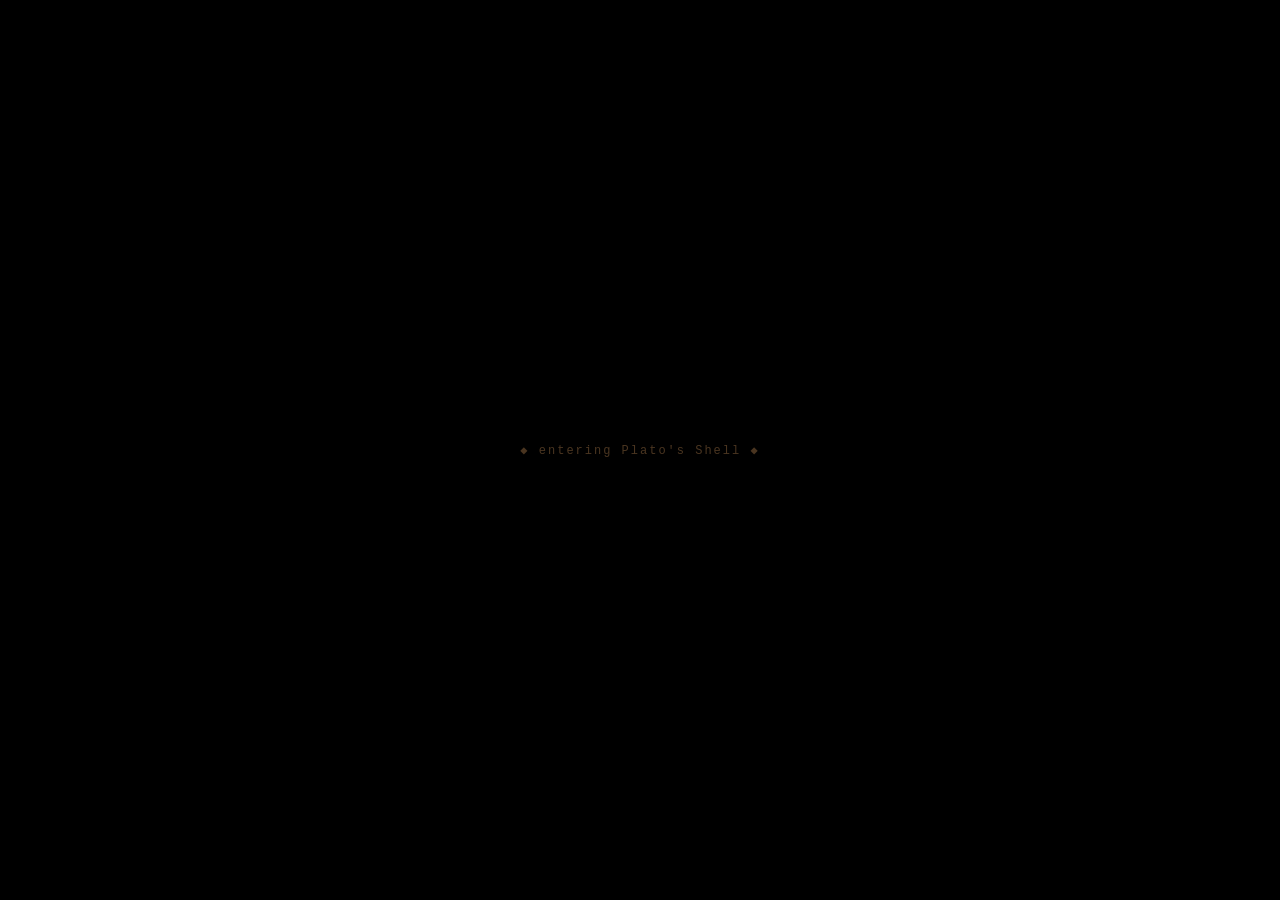
==== commit 28d34772: "device skins: 6 CSS themes + skin system JS" ====
--- a/index.html
+++ b/index.html
@@ -2627,6 +2627,11 @@
     showNpcSprites(currentRoom);
     showObjSprites(currentRoom);
 
+    // ── Apply device-contextual skin for new room ──
+    if (window.DeviceSkin) {
+      window.DeviceSkin.onRoomChange(currentRoom);
+    }
+
     // ── Sync: notify parent split-view of room change ──
     const WORLD_KEY = 'platos-shell-world';
     try {
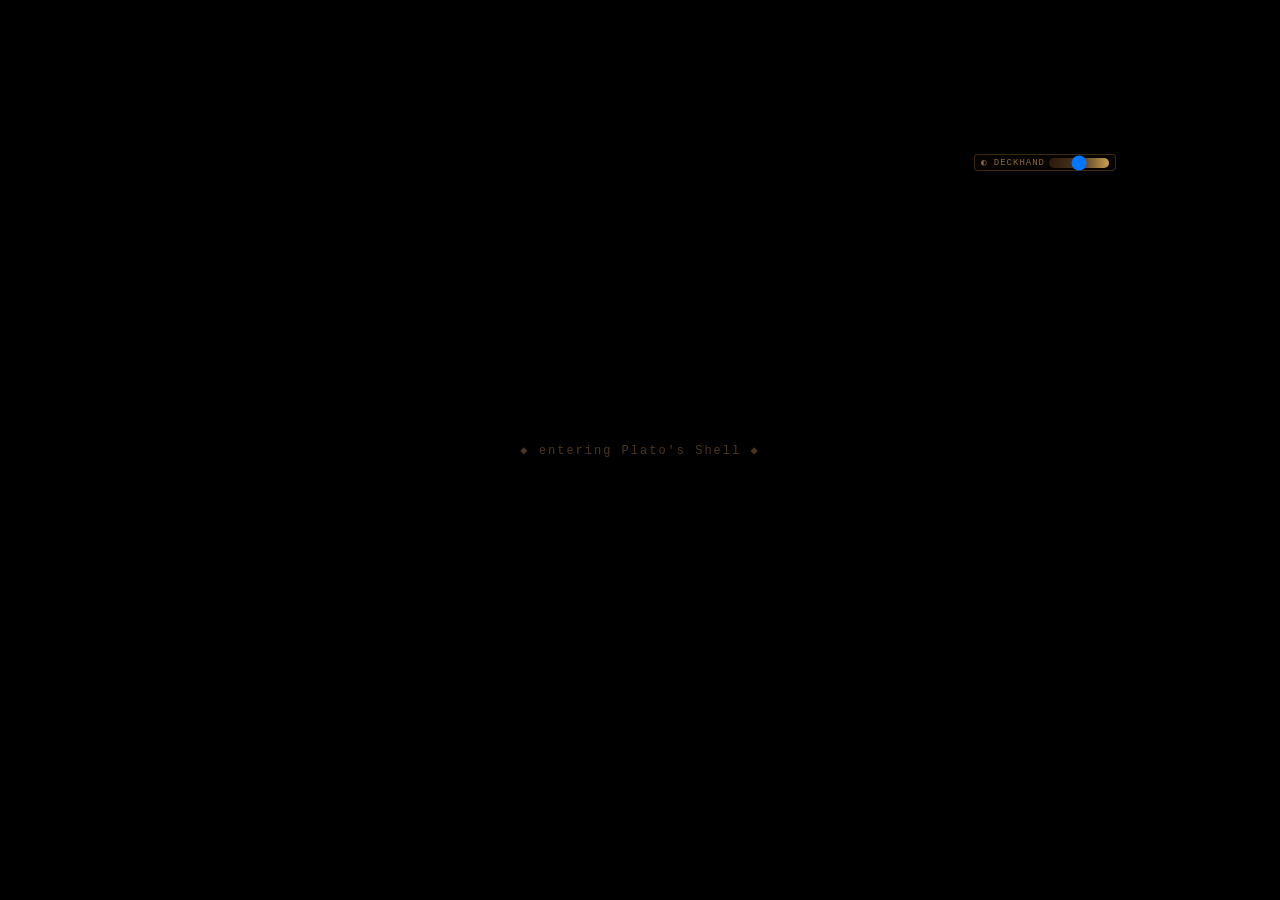
==== commit 4f71c593: "Twin-Mode personality system + nesting rooms (quiet-corner, listening-room, the-study) Based on expe" ====
--- a/index.html
+++ b/index.html
@@ -3281,6 +3281,7 @@
 <script src="src/room-loader.js"></script>
 <script src="src/camera-room.js"></script>
 <script src="src/warp-system.js"></script>
+<script src="src/twin-mode.js"></script>
 <script>
   // Initialize Living World after everything else loads
   window.addEventListener('load', () => {
@@ -3289,7 +3290,8 @@
         LivingWorld.injectAllScummRooms();
         if (window.CameraRoom) CameraRoom.init();
         if (window.WarpSystem) WarpSystem.initScumm();
-        console.log('[Living World] Framework initialized in ScummVM');
+        if (window.TwinMode) TwinMode.init();
+        console.log('[Living World] Framework initialized in ScummVM + TwinMode');
       }).catch(err => {
         console.warn('[Living World] Init failed:', err);
       });
